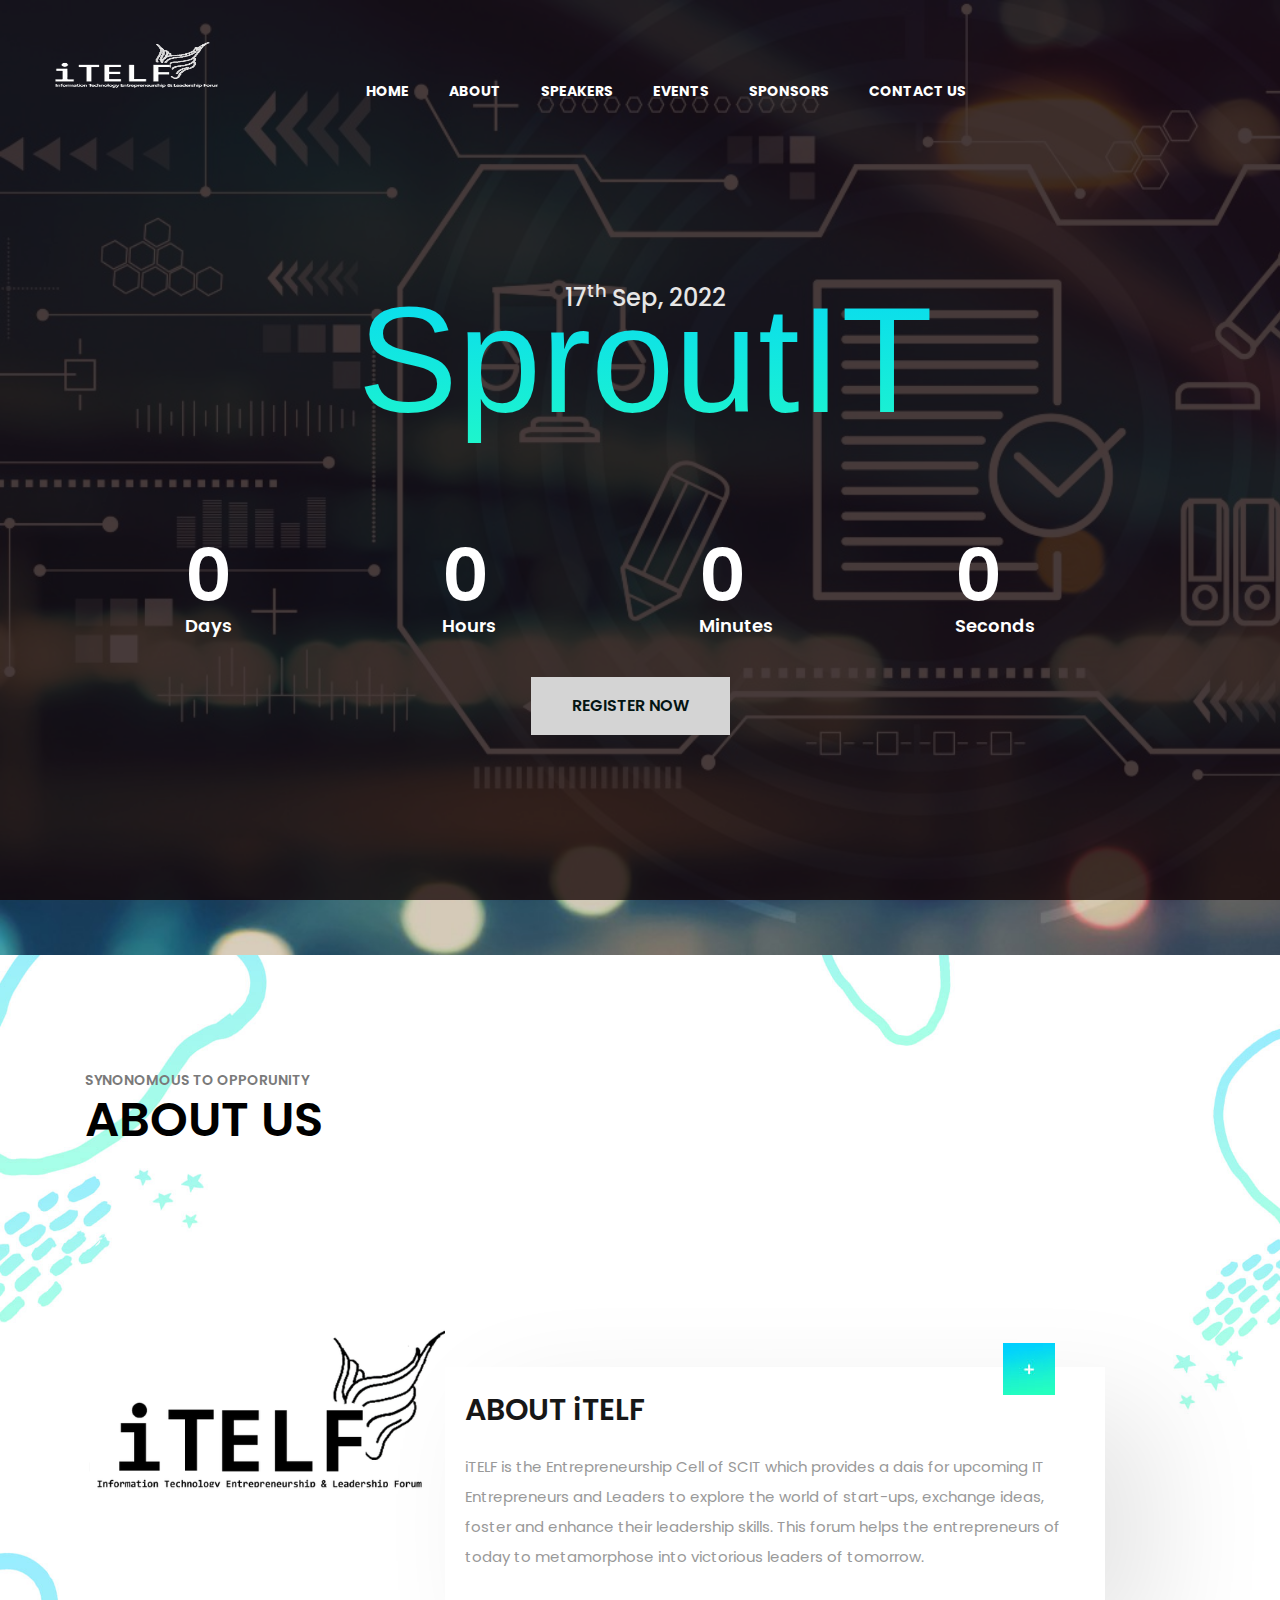
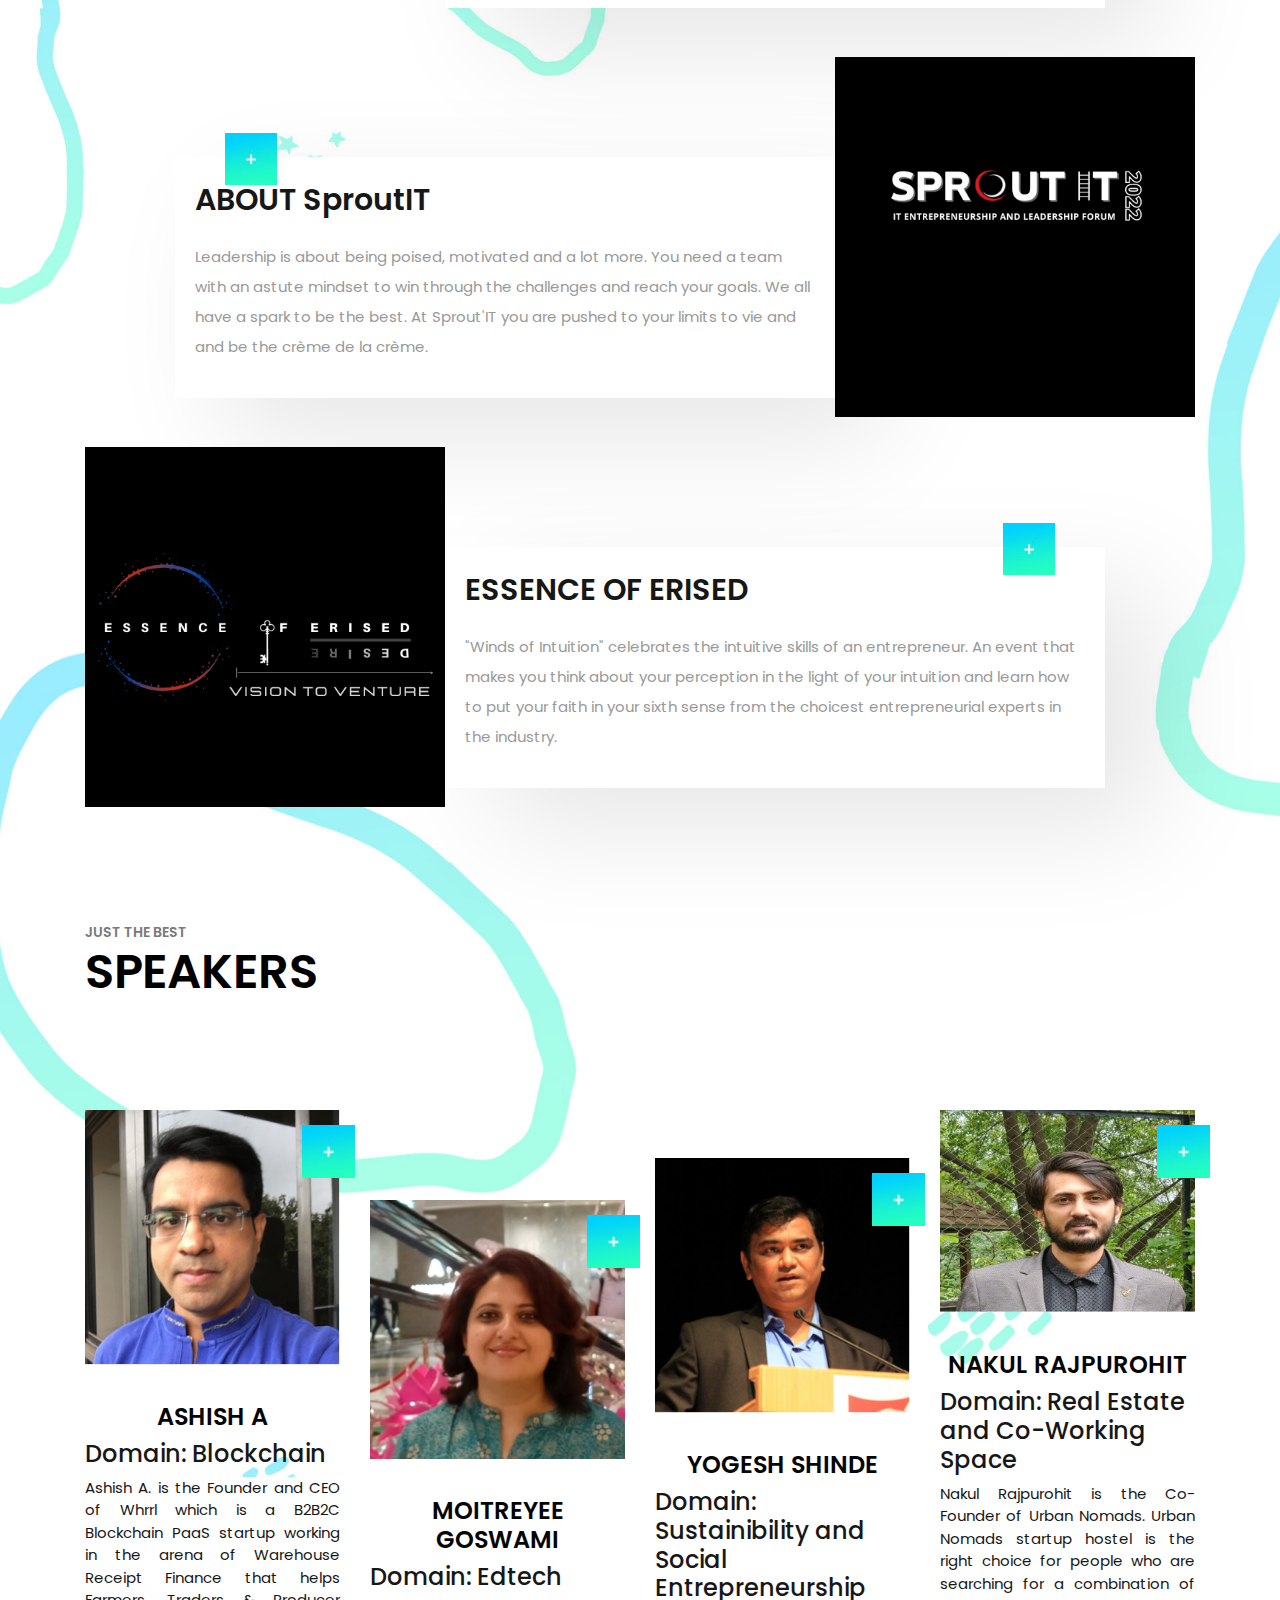
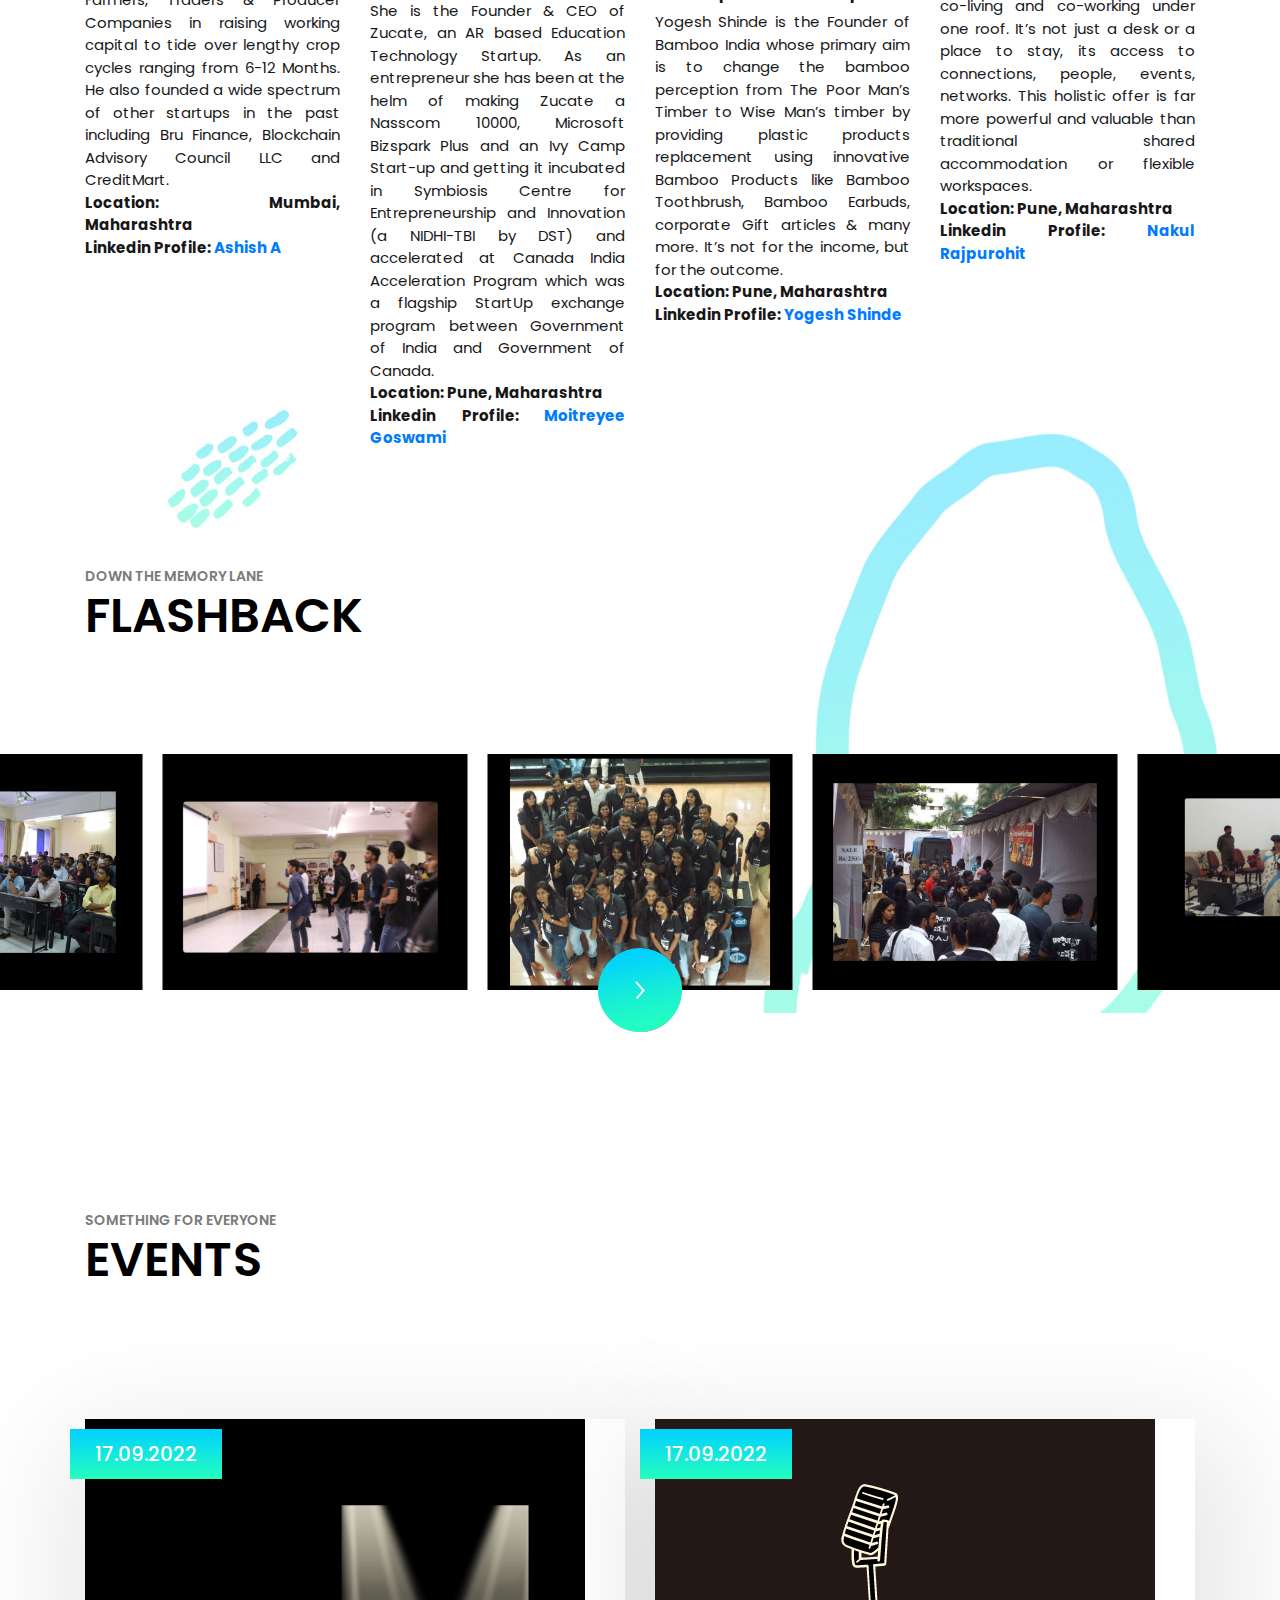
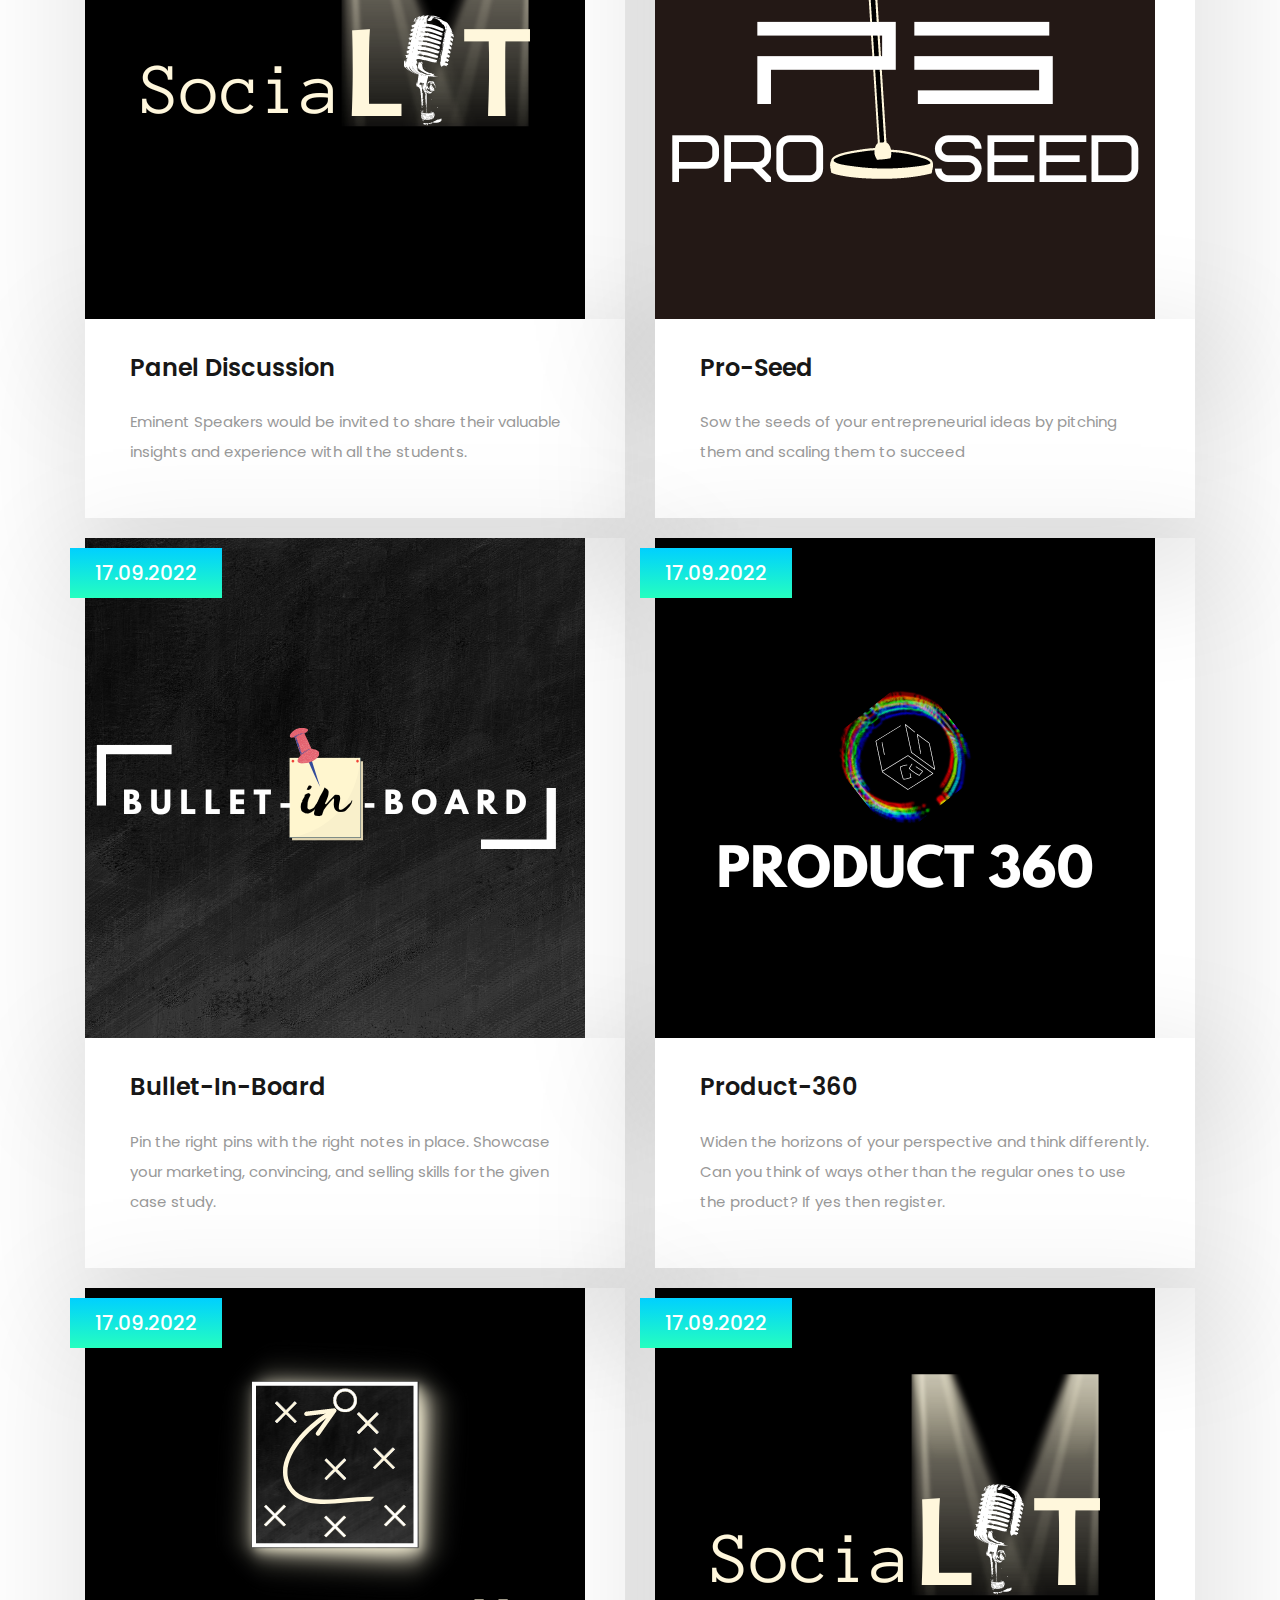
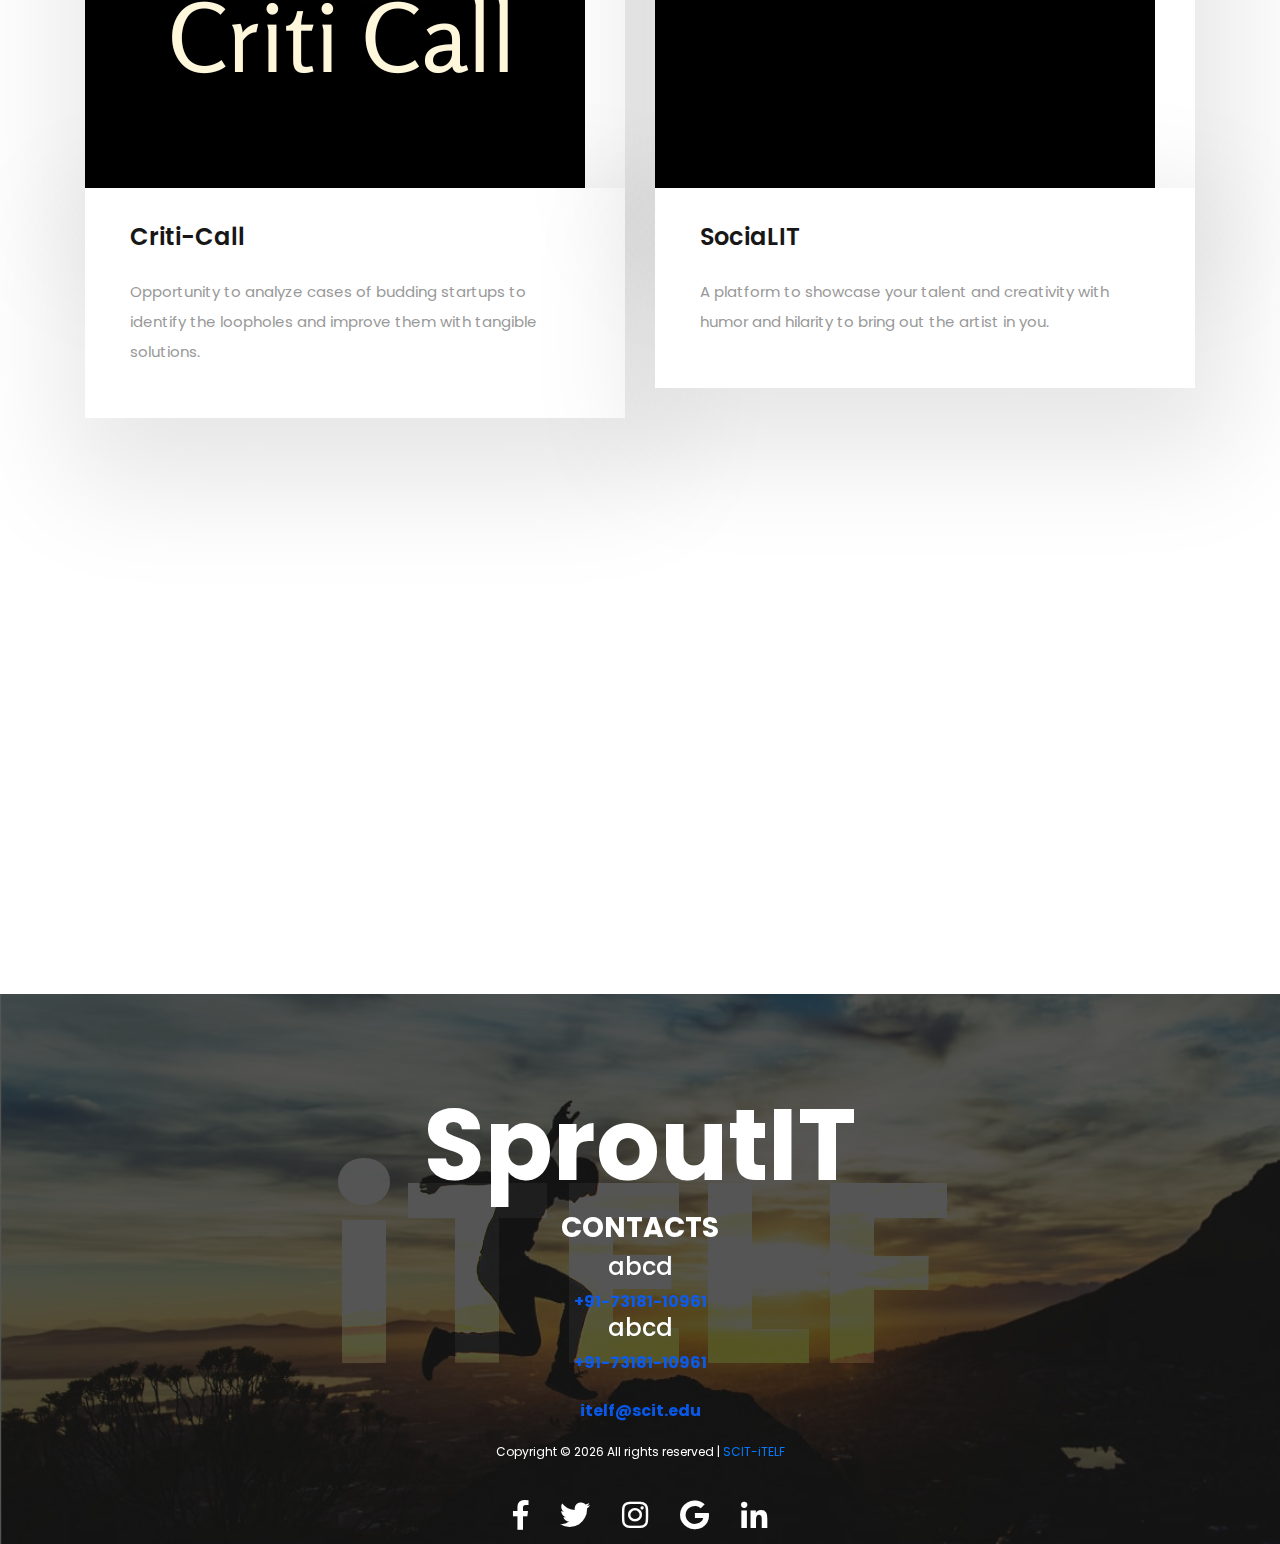
==== index.html @ 82052dc3 "second" ====
<!DOCTYPE html>
<html lang="en" dir="ltr">

<head>
    <!-- Required meta tags -->
    <meta charset="utf-8">
    <meta name="viewport" content="width=device-width, initial-scale=1, shrink-to-fit=no">

    <title>SproutIT</title>
    <link rel="icon" type="image/x-icon" href="image/itelf_logo_white.png">

    <link href="https://fonts.googleapis.com/css?family=Poppins:300,400,500,600,700" rel="stylesheet">
    <!-- Bootstrap CSS -->
    <link rel="stylesheet" href="css/bootstrap.min.css">

    <!-- FontAwesome CSS -->
    <link rel="stylesheet" href="css/fontawesome-all.min.css">

    <!-- Swiper CSS -->
    <link rel="stylesheet" href="css/swiper.min.css">

    <!-- Styles -->
    <link rel="stylesheet" href="style.css">
</head>

<body>
    <header class="site-header">
        <div class="header-bar">
            <div class="container-fluid">
                <div class="row align-items-center">
                    <div class="col-10 col-lg-4">
                        <h1 class="site-branding flex">
                            <a href="#"><img src="image/itelf_logo_white.png" alt="" height="60%" width="60%"></a>
                        </h1>
                    </div>

                    <div class="col-2 col-lg-8">
                        <nav class="site-navigation">
                            <div class="hamburger-menu d-lg-none">
                                <span></span>
                                <span></span>
                                <span></span>
                                <span></span>
                            </div><!-- .hamburger-menu -->

                            <ul>
                                <li><a href="#">HOME</a></li>
                                <li><a href="#about">ABOUT</a></li>
                                <li><a href="#speakers">SPEAKERS</a></li>
                                <li><a href="#Events">EVENTS</a></li>
                                <li><a href="#">SPONSORS</a></li>
                                <li><a href="#CONTACT">CONTACT US</a></li>
                            </ul><!-- flex -->
                            <!-- <div class="col-10 col-lg-4" id="logo_scit">
                                <h1 class="site-branding flex">
                                    <a href=""><img src="image/scit_logo.jpeg" alt="" height="60%" width="20%">
                                </h1>
                            </div> -->
                        </nav><!-- .site-navigation -->
                    </div><!-- .col-12 -->
                </div><!-- .row -->
            </div><!-- container-fluid -->
        </div><!-- header-bar -->
    </header><!-- .site-header -->

    <div class="hero-content overlay">
        <div class="container">
            <div class="row">
                <div class="col-12 offset-lg-2 col-lg-10">
                    <div class="entry-header">
                        <h2>SproutIT</h2>

                        <div class="entry-meta-date">
                            17<sup>th</sup>&nbsp;Sep, 2022
                        </div><!-- .entry-meta-date -->
                    </div><!-- .entry-header -->

                    <div class="countdown flex flex-wrap justify-content-between" data-date="2022/09/17">
                        <div class="countdown-holder">
                            <div class="dday"></div>
                            <label>Days</label>
                        </div><!-- .countdown-holder -->

                        <div class="countdown-holder">
                            <div class="dhour"></div>
                            <label>Hours</label>
                        </div><!-- .countdown-holder -->

                        <div class="countdown-holder">
                            <div class="dmin"></div>
                            <label>Minutes</label>
                        </div><!-- .countdown-holder -->

                        <div class="countdown-holder">
                            <div class="dsec"></div>
                            <label>Seconds</label>
                        </div><!-- .countdown-holder -->
                    </div><!-- .countdown -->
                </div><!-- .col-12 -->
            </div><!-- row -->
            <div class="row">
                <div class="col-12 ">
                    <div class="entry-footer">
                        <a href="https://linktr.ee/sproutit2022?utm_source=qr_code" class="btn" target="_blank">REGISTER
                            NOW</a>
                    </div>
                </div>
            </div>


        </div><!-- .container -->
    </div><!-- .hero-content -->

    <div class="content-section" id="about">
        <div class="container">
            <div class="row">
                <div class="col-12">
                    <div class="lineup-artists-headline">
                        <div class="entry-title">
                            <p>SYNONOMOUS TO OPPORUNITY</p>
                            <h2>ABOUT US</h2>
                        </div><!-- entry-title -->

                        <div class="lineup-artists">
                            <div class="lineup-artists-wrap flex flex-wrap">
                                <figure class="featured-image">
                                    <a href="#"> <img src="image/itelf_photo.png" alt=""> </a>
                                </figure><!-- featured-image -->

                                <div class="lineup-artists-description">
                                    <div class="lineup-artists-description-container">
                                        <div class="entry-title">
                                            ABOUT iTELF
                                        </div><!-- entry-title -->

                                        <div class="entry-content">
                                            <p>iTELF is the Entrepreneurship Cell of SCIT which provides a dais for
                                                upcoming IT Entrepreneurs and Leaders to explore the world of start-ups,
                                                exchange ideas, foster and enhance their leadership skills. This forum
                                                helps the entrepreneurs of today to metamorphose into victorious leaders
                                                of tomorrow. </p>
                                        </div><!-- entry-content -->

                                        <div class="box-link">
                                            <img src="images/box.jpg" alt="">
                                        </div><!-- box-link -->
                                    </div><!-- lineup-artists-description-container -->
                                </div><!-- lineup-artists-description -->
                            </div><!-- lineup-artists-wrap -->

                            <div class="lineup-artists-wrap flex flex-wrap">
                                <div class="lineup-artists-description">
                                    <figure class="featured-image d-md-none">
                                        <a href="#"> <img src="image/Copy of LOGO.png" alt=""> </a>
                                    </figure><!-- featured-image -->


                                    <div class="lineup-artists-description-container">
                                        <div class="entry-title">
                                            ABOUT SproutIT
                                        </div><!-- entry-title -->

                                        <div class="entry-content">
                                            <p>Leadership is about being poised, motivated and a lot more. You need a
                                                team with an astute mindset to win through the challenges and reach your
                                                goals. We all have a spark to be the best. At Sprout'IT you are pushed
                                                to your limits to vie and and be the crème de la crème. </p>
                                        </div><!-- entry-content -->

                                        <div class="box-link">
                                            <img src="images/box.jpg" alt="">
                                        </div><!-- box-link -->
                                    </div><!-- lineup-artists-description-container -->
                                </div><!-- lineup-artists-description -->

                                <figure class="featured-image d-none d-md-block">
                                    <a href="#"> <img src="image/Copy of LOGO.png" alt=""> </a>
                                </figure><!-- featured-image -->
                            </div><!-- lineup-artists-wrap -->

                            <div class="lineup-artists-wrap flex flex-wrap">
                                <figure class="featured-image">
                                    <a href="#"> <img src="image/Copy of LOGO(2) (1).png" alt=""> </a>
                                </figure><!-- featured-image -->

                                <div class="lineup-artists-description">
                                    <div class="lineup-artists-description-container">
                                        <div class="entry-title">
                                            ESSENCE OF ERISED
                                        </div><!-- entry-title -->

                                        <div class="entry-content">
                                            <p>"Winds of Intuition" celebrates the intuitive skills of an entrepreneur.
                                                An event that makes you think about your perception in the light of your
                                                intuition and learn how to put your faith in your sixth sense from the
                                                choicest entrepreneurial experts in the industry. </p>
                                        </div><!-- entry-content -->

                                        <div class="box-link">
                                            <img src="images/box.jpg" alt="">
                                        </div><!-- box-link -->
                                    </div><!-- lineup-artists-description-container -->
                                </div><!-- lineup-artists-description -->
                            </div><!-- lineup-artists-wrap -->


                        </div><!-- lineup-artists -->
                    </div><!-- lineup-artists-headline -->
                </div><!-- col-12 -->
            </div><!-- row -->

            <div class="row" id="speakers">
                <div class="col-12">
                    <div class="the-complete-lineup">
                        <div class="entry-title">
                            <p>JUST THE BEST</p>
                            <h2>SPEAKERS</h2>
                        </div><!-- entry-title -->

                        <div class="row the-complete-lineup-artists">
                            <div class="col-6 col-md-4 col-lg-3 artist-single about">
                                <figure class="featured-image">
                                    <a href="#"> <img src="image/speaker1.png" alt=""> </a>
                                    <a href="#" class="box-link"> <img src="images/box.jpg" alt=""> </a>
                                </figure><!-- featured-image -->

                                <h2>ASHISH A</h2>
                                <h4>Domain: Blockchain</h4>
                                <p>Ashish A. is the Founder and CEO of Whrrl which is a B2B2C Blockchain PaaS startup
                                    working in the arena of Warehouse Receipt Finance that helps Farmers, Traders &
                                    Producer Companies in raising working capital to tide over lengthy crop cycles
                                    ranging from 6-12 Months. He also founded a wide spectrum of other startups in the
                                    past including Bru Finance, Blockchain Advisory Council LLC and CreditMart.
                                    <!-- Linkedin Profile:  (1) Ashish A. | LinkedIn -->
                                    <br> <b> Location: Mumbai, Maharashtra</b>
                                    <br><b>Linkedin Profile: <a href="https://www.linkedin.com/in/ashishanand/"
                                            target="_blank">Ashish A</a></b>
                                </p>
                            </div><!-- artist-single -->

                            <div class="col-6 col-md-4 col-lg-3 artist-single about">
                                <figure class="featured-image">
                                    <a href="#"> <img src="image/speaker2.png" alt=""> </a>
                                    <a href="#" class="box-link"> <img src="images/box.jpg" alt=""> </a>
                                </figure><!-- featured-image -->

                                <h2>MOITREYEE GOSWAMI</h2>
                                <h4>Domain: Edtech</h4>
                                <p>She is the Founder & CEO of Zucate, an AR based Education Technology Startup. As an
                                    entrepreneur she has been at the helm of making Zucate a Nasscom 10000, Microsoft
                                    Bizspark Plus and an Ivy Camp Start-up and getting it incubated in Symbiosis Centre
                                    for Entrepreneurship and Innovation (a NIDHI-TBI by DST) and accelerated at Canada
                                    India Acceleration Program which was a flagship StartUp exchange program between
                                    Government of India and Government of Canada.<br> <b>Location: Pune, Maharashtra</b>
                                    <br><b>Linkedin Profile: <a
                                            href="https://www.linkedin.com/in/moitreyee-goswami-ba367818/?originalSubdomain=in"
                                            target="_blank">Moitreyee Goswami</a></b>
                                </p>
                            </div><!-- artist-single -->

                            <div class="col-6 col-md-4 col-lg-3 artist-single about">
                                <figure class="featured-image">
                                    <a href="#"> <img src="image/speaker4.png" alt=""> </a>
                                    <a href="#" class="box-link"> <img src="images/box.jpg" alt=""> </a>
                                </figure><!-- featured-image -->
                                <h2>YOGESH SHINDE</h2>



                                <h4>Domain: Sustainibility and Social Entrepreneurship</h4>
                                <p>Yogesh Shinde is the Founder of Bamboo India whose primary aim is to change the
                                    bamboo perception from The Poor Man’s Timber to Wise Man’s timber by providing
                                    plastic products replacement using innovative Bamboo Products like Bamboo
                                    Toothbrush, Bamboo Earbuds, corporate Gift articles & many more. It’s not for the
                                    income, but for the outcome. <br> <b>Location: Pune, Maharashtra</b>
                                    <br><b>Linkedin Profile: <a href="https://www.linkedin.com/in/yogeshshinde11/"
                                            target="_blank">Yogesh Shinde</a></b>
                                    <!-- Linkedin Profile:  (1) Ashish A. | LinkedIn -->

                                </p>
                            </div><!-- artist-single -->

                            <div class="col-6 col-md-4 col-lg-3 artist-single about">
                                <figure class="featured-image">
                                    <a href="#"> <img src="image/speaker3.png" alt=""> </a>
                                    <a href="#" class="box-link"> <img src="images/box.jpg" alt=""> </a>
                                </figure><!-- featured-image -->

                                <h2>NAKUL RAJPUROHIT</h2>
                                <h4>Domain: Real Estate and Co-Working Space</h4>
                                <p>Nakul Rajpurohit is the Co-Founder of Urban Nomads. Urban Nomads startup hostel is
                                    the right choice for people who are searching for a combination of co-living and
                                    co-working under one roof. It’s not just a desk or a place to stay, its access to
                                    connections, people, events, networks. This holistic offer is far more powerful and
                                    valuable than traditional shared accommodation or flexible workspaces. <br>
                                    <b>Location: Pune, Maharashtra</b>
                                    <!-- Linkedin Profile:  (1) Ashish A. | LinkedIn -->
                                    <br><b>Linkedin Profile: <a href="https://www.linkedin.com/in/nomadnakul/"
                                            target="_blank">Nakul Rajpurohit</a></b>

                                </p>
                            </div><!-- artist-single -->


                        </div><!-- the-complete-lineup-artists -->


                    </div><!-- the-complete-lineup -->
                </div><!-- col-12 -->
            </div><!-- row -->
        </div><!-- container -->

        <div class="homepage-next-events">
            <div class="container">
                <div class="row">
                    <div class="col-12">
                        <div class="entry-title">
                            <p>DOWN THE MEMORY LANE</p>
                            <h2>FLASHBACK</h2>
                        </div><!-- entry-title -->
                    </div><!-- col-12 -->
                </div><!-- row -->
            </div><!-- container -->

            <div class="next-event-slider-wrap">
                <div class="swiper-container next-event-slider">
                    <div class="swiper-wrapper">
                        <div class="swiper-slide">
                            <div class="next-event-content">
                                <figure class="featured-image">
                                    <img src="image/5.png" alt="">


                                </figure><!-- featured-image -->
                            </div><!-- next-event-content -->
                        </div><!-- swiper-slide" -->

                        <div class="swiper-slide">
                            <div class="next-event-content">
                                <figure class="featured-image">
                                    <img src="image/6.png" alt="">


                                </figure><!-- featured-image -->
                            </div><!-- next-event-content -->
                        </div><!-- swiper-slide" -->

                        <div class="swiper-slide">
                            <div class="next-event-content">
                                <figure class="featured-image">
                                    <img src="image/7.png" alt="">


                                </figure><!-- featured-image -->
                            </div><!-- next-event-content -->
                        </div><!-- swiper-slide" -->

                        <div class="swiper-slide">
                            <div class="next-event-content">
                                <figure class="featured-image">
                                    <img src="image/8.png" alt="">


                                </figure><!-- featured-image -->
                            </div><!-- next-event-content -->
                        </div><!-- swiper-slide" -->

                        <div class="swiper-slide">
                            <div class="next-event-content">
                                <figure class="featured-image">
                                    <img src="image/9.png" alt="">


                                </figure><!-- featured-image -->
                            </div><!-- next-event-content -->
                        </div><!-- swiper-slide" -->


                    </div><!-- .swiper-wrapper -->
                </div><!-- .swiper-container -->

                <div class="swiper-button-next">
                    <img src="images/button.png" alt="">
                </div><!-- .slider-button -->
            </div><!-- .next-event-slider-wrap -->
        </div><!-- homepage-next-events -->

        <div class="home-page-last-news" id="Events">
            <div class="container">
                <div class="header">
                    <div class="entry-title">
                        <p>SOMETHING FOR EVERYONE</p>
                        <h2>EVENTS</h2>
                    </div><!-- entry-title -->
                </div><!-- header -->

                <div class="home-page-last-news-wrap">
                    <div class="row">
                        <div class="col-12 col-md-6 cards">
                            <figure class="featured-image">
                                <a href="#"> <img src="image/SocialIT.png" alt="fesival+celebration"> </a>
                            </figure><!-- featured-image -->

                            <div class="box-link-date">
                                <a href="#">17.09.2022</a>
                            </div>

                            <div class="content-wrapper">
                                <div class="entry-content">
                                    <div class="entry-header">
                                        <h2><a href="#">Panel Discussion</a></h2>
                                    </div><!-- entry-header -->


                                    <div class="entry-description">
                                        <p>Eminent Speakers would be invited to share their valuable insights and
                                            experience with all the students.
                                        </p>
                                    </div><!-- entry-description -->
                                </div><!-- entry-content -->
                            </div><!-- content-wrapper -->
                        </div><!-- .col-6 -->

                        <div class="col-12 col-md-6 cards">
                            <figure class="featured-image">
                                <a
                                    href="https://unstop.com/competition/pro-seed-symbiosis-center-for-information-technology-scit-pune-420926">
                                    <img src="image/ProSeed.png" alt="fesival+celebration"> </a>
                            </figure><!-- featured-image -->

                            <div class="box-link-date">
                                <a href="">17.09.2022</a>
                            </div>

                            <div class="content-wrapper">
                                <div class="entry-content">
                                    <div class="entry-header">
                                        <h2><a
                                                href="https://unstop.com/competition/pro-seed-symbiosis-center-for-information-technology-scit-pune-420926">Pro-Seed</a>
                                        </h2>
                                    </div><!-- entry-header -->



                                    <div class="entry-description">
                                        <p>Sow the seeds of your entrepreneurial ideas by pitching them and scaling them
                                            to succeed</p>
                                    </div><!-- entry-description -->
                                </div><!-- entry-content -->
                            </div><!-- .content-wrapper -->
                        </div><!-- col-6 -->
                        <div class="col-12 col-md-6 cards">
                            <figure class="featured-image">
                                <a href="https://unstop.com/p/bullet-in-board-symbiosis-center-for-information-technology-scit-pune-422053
                                "> <img src="image/Bullet-in-Board.png" alt="fesival+celebration"> </a>
                            </figure><!-- featured-image -->

                            <div class="box-link-date">
                                <a href="#">17.09.2022</a>
                            </div>

                            <div class="content-wrapper">
                                <div class="entry-content">
                                    <div class="entry-header">
                                        <h2><a
                                                href="https://unstop.com/p/bullet-in-board-symbiosis-center-for-information-technology-scit-pune-422053">Bullet-In-Board</a>
                                        </h2>
                                    </div><!-- entry-header -->



                                    <div class="entry-description">
                                        <p>Pin the right pins with the right notes in place. Showcase your marketing,
                                            convincing, and selling skills for the given case study.</p>
                                    </div><!-- entry-description -->
                                </div><!-- entry-content -->
                            </div><!-- content-wrapper -->
                        </div><!-- .col-6 -->
                        <div class="col-12 col-md-6 cards">
                            <figure class="featured-image">
                                <a
                                    href="https://unstop.com/p/product-360-symbiosis-center-for-information-technology-scit-pune-426930">
                                    <img src="image/Product 360.png" alt="fesival+celebration"> </a>
                            </figure><!-- featured-image -->

                            <div class="box-link-date">
                                <a href="">17.09.2022</a>
                            </div>

                            <div class="content-wrapper">
                                <div class="entry-content">
                                    <div class="entry-header">
                                        <h2><a
                                                href="https://unstop.com/p/product-360-symbiosis-center-for-information-technology-scit-pune-426930">Product-360</a>
                                        </h2>
                                    </div><!-- entry-header -->



                                    <div class="entry-description">
                                        <p>Widen the horizons of your perspective and think differently. Can you think
                                            of ways other than the regular ones to use the product? If yes then
                                            register.
                                        </p>
                                    </div><!-- entry-description -->
                                </div><!-- entry-content -->
                            </div><!-- .content-wrapper -->
                        </div><!-- col-6 -->
                        <div class="col-12 col-md-6 cards">
                            <figure class="featured-image">
                                <a
                                    href="https://unstop.com/p/criti-call-symbiosis-center-for-information-technology-scit-pune-422072">
                                    <img src="image/CritiCall.png" alt="fesival+celebration"> </a>
                            </figure><!-- featured-image -->

                            <div class="box-link-date">
                                <a href="#">17.09.2022</a>
                            </div>

                            <div class="content-wrapper">
                                <div class="entry-content">
                                    <div class="entry-header">
                                        <h2><a
                                                href="https://unstop.com/p/criti-call-symbiosis-center-for-information-technology-scit-pune-422072">Criti-Call</a>
                                        </h2>
                                    </div><!-- entry-header -->



                                    <div class="entry-description">
                                        <p>Opportunity to analyze cases of budding startups to identify the loopholes
                                            and improve them with tangible solutions. </p>
                                    </div><!-- entry-description -->
                                </div><!-- entry-content -->
                            </div><!-- content-wrapper -->
                        </div><!-- .col-6 -->
                        <div class="col-12 col-md-6 cards">
                            <figure class="featured-image">
                                <a
                                    href="https://docs.google.com/forms/d/e/1FAIpQLSccNa7cHrJBuAk1dd3glev0cT3KNPH9zOD8phFPKn40g1VDgw/viewform">
                                    <img src="image/SocialIT.png" alt="fesival+celebration"> </a>
                            </figure><!-- featured-image -->

                            <div class="box-link-date">
                                <a href="">17.09.2022</a>
                            </div>

                            <div class="content-wrapper">
                                <div class="entry-content">
                                    <div class="entry-header">
                                        <h2><a
                                                href="https://docs.google.com/forms/d/e/1FAIpQLSccNa7cHrJBuAk1dd3glev0cT3KNPH9zOD8phFPKn40g1VDgw/viewform">SociaLIT</a>
                                        </h2>
                                    </div><!-- entry-header -->


                                    <div class="entry-description">
                                        <p>A platform to showcase your talent and creativity with humor and hilarity to
                                            bring out the artist in you.
                                        </p>
                                    </div><!-- entry-description -->
                                </div><!-- entry-content -->
                            </div><!-- .content-wrapper -->
                        </div><!-- col-6 -->

                    </div><!-- row -->
                </div><!-- home-page-last-news-wrap -->
            </div><!-- container -->
        </div><!-- home-page-last-news -->
    </div>

    <section class="map" id="contsec">
        <!-- Google Map -->
        <iframe
            src="https://www.google.com/maps/embed?pb=!1m14!1m8!1m3!1d15127.205802018469!2d73.736334!3d18.582988!3m2!1i1024!2i768!4f13.1!3m3!1m2!1s0x0%3A0x326d8668fc94b0a3!2sSymbiosis%20Centre%20for%20Information%20Technology!5e0!3m2!1sen!2sin!4v1631516158738!5m2!1sen!2sin"
            width="100%" height="450" allowfullscreen="" style="border:0; "></iframe>
    </section>

    <footer class="site-footer" id="CONTACT">
        <div class="footer-cover-title flex justify-content-center align-items-center">
            <h2>iTELF</h2>
        </div><!-- .site-footer -->

        <div class="footer-content-wrapper">
            <div class="container">
                <div class="row">
                    <div class="col-12">
                        <div class="entry-title">
                            <a href="#">SproutIT</a>
                        </div><!-- entry-title -->

                        <div class="entry-mail contacts">
                            <h3>CONTACTS</h3>
                            <h4>abcd</h4>
                            <a href="tel:+917318110961">+91-73181-10961</a>
                            <h4>abcd</h4>
                            <a href="tel:+917318110961">+91-73181-10961<br><br></a>
                            <a href="mailto:itelf@scit.edu">itelf@scit.edu</a>
                        </div><!-- .entry-mail -->

                        <div class="copyright-info">
                            <!-- Link back to Colorlib can't be removed. Template is licensed under CC BY 3.0. -->
                            Copyright &copy;
                            <script>document.write(new Date().getFullYear());</script> All rights reserved | <a
                                href="https://scit.edu" target="_blank">SCIT-iTELF</a>
                            <!-- Link back to Colorlib can't be removed. Template is licensed under CC BY 3.0. -->
                        </div><!-- copyright-info -->

                        <div class="footer-social">
                            <ul class="flex justify-content-center align-items-center">
                                <li><a href="#"><i class="fab fa-facebook-f"></i></a></li>
                                <li><a href="#"><i class="fab fa-twitter"></i></a></li>
                                <li><a href="#"><i class="fab fa-instagram"></i></a></li>
                                <li><a href="#"><i class="fab fa-google"></i></a></li>
                                <li><a href="#"><i class="fab fa-linkedin-in"></i></a></li>
                            </ul>
                        </div><!-- footer-social -->
                    </div><!-- col -->
                </div><!-- row -->
            </div><!-- container -->
        </div><!-- footer-content-wrapper -->
    </footer><!-- site-footer -->

    <script type='text/javascript' src='js/jquery.js'></script>
    <script type='text/javascript' src='js/masonry.pkgd.min.js'></script>
    <script type='text/javascript' src='js/jquery.collapsible.min.js'></script>
    <script type='text/javascript' src='js/swiper.min.js'></script>
    <script type='text/javascript' src='js/jquery.countdown.min.js'></script>
    <script type='text/javascript' src='js/circle-progress.min.js'></script>
    <script type='text/javascript' src='js/jquery.countTo.min.js'></script>
    <script type='text/javascript' src='js/custom.js'></script>
</body>

</html>
---- style.css ----
/*------------------------------------------------------------
# Global classes
------------------------------------------------------------*/
.flex {
    display: flex;
}

body {
    font-family: 'Poppins', sans-serif;
    font-size: 15px;
    font-weight: normal;
    color: hsl(0, 0%, 90%);
}

@font-face {
    font-family: "mountains";
    src: url(fonts/beyond_the_mountains.ttf);
    src: url(fonts/beyond_the_mountains.otf);
    font-weight: 400;
}
html{scroll-behavior: smooth;}

.d-col-n {
    position: relative;
    width: 100%;
    min-height: 1px;
    padding-right: 15px;
    padding-left: 15px;
    -webkit-box-flex: 0;
    -ms-flex: 0 0 20%;
    flex: 0 0 20%;
    max-width: 20%;
}

/*------------------------------------------------------------
# site-header
------------------------------------------------------------*/
.home-page {
    background: url(images/middle-cover.jpg) no-repeat;
}

.site-header {
    position: relative;
    width: 100%;
}

.site-header figure {
    margin: 0;
    padding: 0;
}

.site-header figure img {
    max-width: 100%;
}
    #logo_scit{  position: relative;
        top:0;
        right: 0;
        
        background:transparent;
        display: inline;
    }


/*------------------------------------------------------------
## header-bar
------------------------------------------------------------*/
.site-header .header-bar {
    position: absolute;
    top: 0;
    left: 0;
    z-index: 99;
    width: 100%;
    padding: 40px 0;
}

.header-bar .site-branding {
    margin-bottom: 0;
    font-size: 30px;
    font-weight: 800;
}

.header-bar .site-branding a {
    color: hsl(0, 0%, 100%);
    text-decoration: none;
}

/*------------------------------------------------------------
### site-navigation
------------------------------------------------------------*/
/*
  Hamburger Menu
----------------------------------------*/
.hamburger-menu {
    position: relative;
    width: 100%;
    max-width: 24px;
    height: 22px;
    margin-left: auto;
    transition: .5s ease-in-out;
    cursor: pointer;
}

.hamburger-menu span {
    display: inline;
    position: absolute;
    height: 2px;
    width: 100%;
    background: #fff;
    border-radius: 10px;
    opacity: 1;
    left: 0;
    transition: .25s ease-in-out;
}

.hamburger-menu span:nth-child(1) {
    top: 2px;
}

.hamburger-menu span:nth-child(2),
.hamburger-menu span:nth-child(3) {
    top: 10px;
}

.hamburger-menu span:nth-child(4) {
    top: 18px;
}

.hamburger-menu.open span:nth-child(1) {
    top: 18px;
    width: 0;
    left: 50%;
}

.hamburger-menu.open span:nth-child(2) {
    transform: rotate(45deg);
}

.hamburger-menu.open span:nth-child(3) {
    transform: rotate(-45deg);
}

.hamburger-menu.open span:nth-child(4) {
    top: 18px;
    width: 0;
    left: 50%;
}

.site-navigation {
    position: absolute;
    top: -11px;
    right: 15px;
    z-index: 9999;
    width: 100%;
    height: 22px;
    overflow: hidden;
    list-style: none;
    transition: all .35s;
    color: hsl(0, 0%, 100%);
}

.site-navigation.show {
    height: auto;
}

.site-navigation ul {
    position: fixed;
    top: 0;
    left: -320px;
    z-index: 9999;
    width: 320px;
    height: 100vh;
    overflow-x: scroll;
    padding: 30px;
    margin: 0;
    background: #050505;
    transition: all 0.35s;
}

.site-navigation.show ul {
    left: 0;
}

.site-navigation ul li {
    display: block;
    padding: 15px 0;
}

.site-navigation ul li a {
    display: block;
    color: #fff;
    transition: all 0.35s;
    text-decoration: none;
    font-size: 14px;
    padding-left: 40px;
}

@media screen and (min-width: 992px) {
    .header-bar .site-branding {
        margin-left: 35px;
    }

    .site-navigation {
        position: relative;
        top: auto;
        right:24%;
        height: auto;
        padding-right: 20px;
        background: transparent;
    }

    .site-navigation ul {
        display:flex;
        flex-wrap: wrap;
        justify-content:center;
        align-items: center;
        position:relative;
        top: auto;
        left: auto;
        width: 100%;
        height: auto;
        padding: 0;
        overflow: auto;
        background: transparent;
    }

    .site-navigation ul li {
        padding: 0;
    }

    .site-navigation ul li:nth-last-of-type(1) {
        padding-left: 0;
    }
    .site-navigation ul li a {
        font-weight: bold;
        color: #fff;
    }
}

/*------------------------------------------------------------
# hero
-----------------------------------------------------------*/
.hero-content {
    padding: 220px 0;
    background: url("image/bgi1.jpeg") no-repeat;
    background-size: cover;
    
    
}
.overlay:before {
    content: '';
    background-color: rgba(19, 2, 2, 0.781);
    background-size: cover;
    height: 100%;
    width: 100%;
    position: absolute;
    top: 0;
    left: 0;
    z-index: 0;
  }

.hero-content .entry-header {
    position: relative;
    text-align: center;
    align-content: center;
}

.hero-content .entry-header h2 {
    padding: 50px;
    margin:0;
    font-family: -apple-system, BlinkMacSystemFont, 'Segoe UI', Roboto, Oxygen, Ubuntu, Cantarell, 'Open Sans', 'Helvetica Neue', sans-serif;
    font-size:100px;
    background: -webkit-linear-gradient(#00d0ff, #25ffbf);
    -webkit-background-clip: text;
    -webkit-text-fill-color: transparent;
}

.hero-content .entry-header .entry-meta-date {
    position: absolute;
    width: 100%;
    top: 20px;
    font-family: 'Poppins', sans-serif;
    font-size: 24px;
    font-weight: 500;
    color: hsl(0, 0%, 90%);
    text-align: center;
}

@media screen and (min-width: 992px) {
    .hero-content .entry-header {
        position: relative;
        text-align: center;
        align-content: center;
    }
    
    .hero-content .entry-header h2 {
        font-size: 150px;
        
    }

    .hero-content .entry-header .entry-meta-date {
        top: 60px;
    }
}

/*------------------------------------------------------------
## countdown
------------------------------------------------------------*/
.countdown {
    margin-top: 40px;
}

.countdown-holder {
    min-width: 150px;
    margin-bottom: 30px;
}

.countdown-holder .dday,
.countdown-holder .dhour,
.countdown-holder .dmin,
.countdown-holder .dsec {
    display: block;
    font-size: 72px;
    font-weight: 600;
    line-height: 1;
    color: hsl(0, 0%, 100%);
}

.countdown-holder label {
    display: block;
    font-size: 18px;
    font-weight: 600;
    color: hsl(0, 0%, 100%);
}

/*------------------------------------------------------------
## hero-content entry-footer
------------------------------------------------------------*/
.hero-content .entry-footer {
    margin-top: 0px;
    text-align: center;
}

.hero-content .entry-footer .btn {
    background: hsl(0, 0%, 83%);
    padding: 16px 40px;
    border-radius: 0;
    margin-right: 20px;
    color: hsl(173, 67%, 5%);
    font-weight: 600;
}

.hero-content .entry-footer a:hover, .hero-content .entry-footer .current {
    background: -webkit-linear-gradient(#00d0ff, #25ffbf);
    color: hsl(0, 0%, 0%);
}

/*------------------------------------------------------------
# The Lineup Artists - Headliners
------------------------------------------------------------*/
.content-section {
    min-height: 4640px;
    width: 100%;
    padding-bottom: 120px;
    background: url("images/middle-cover.jpg") no-repeat;
    background-size: 100% auto;
}

.content-section .middle-cover {
    margin: 0;
    padding: 0;
    position: relative;
}

.content-section .middle-cover img {
    max-width: 100%;
}

/*------------------------------------------------------------
## lineup-artists-headline
------------------------------------------------------------*/
.lineup-artists-headline {
    margin-top: 115px;
}

.lineup-artists-headline .entry-title p {
    margin: 0;
    padding: 0;
    font-size: 14px;
    font-weight: 600;
    color: hsl(0, 0%, 48%);
}

.lineup-artists-headline .entry-title h2 {
    width: 100%;
    font-size: 48px;
    font-weight: 600;
    color: hsl(0, 0%, 0%);
}

/*------------------------------------------------------------
## lineup-artists
------------------------------------------------------------*/
.lineup-artists {
    padding-top: 80px;
}

.lineup-artists .featured-image {
    margin: 0;
    padding: 0;
}

.lineup-artists .featured-image {
    width: 100%;
}

.lineup-artists .featured-image img {
    width: 100%;
    max-width: 100%;
}

/*------------------------------------------------------------
### lineup-artists-wrap
------------------------------------------------------------*/
.lineup-artists .lineup-artists-wrap {
    margin-top: 80px;
}

.lineup-artists .lineup-artists-wrap .lineup-artists-description {
    position: relative;
    width: 100%;
}

.lineup-artists .lineup-artists-wrap .lineup-artists-description-container {
    position: relative;
    padding: 30px;
    background: hsl(0, 0%, 100%);
    box-shadow: 50px 40px 115px rgba(0, 0, 0, 0.1);
}

.lineup-artists-description .entry-title {
    font-size: 30px;
    font-weight: 600;
    color: hsl(0, 0%, 9%);
}

.lineup-artists-description .entry-content {
    margin-top: 20px;
    font-size: 15px;
    color: hsl(0, 0%, 60%);
    line-height: 2;
}

.lineup-artists-wrap .box-link {
    position: absolute;
    margin: 0;
    padding: 0;
    top: -24px;
    right: 50px;
    z-index: 999;
}

@media screen and (min-width: 768px) {
    .lineup-artists .lineup-artists-wrap {
        margin-top: 30px;
    }

    .lineup-artists .featured-image {
        max-width: 360px;
      
    }

    .lineup-artists .lineup-artists-wrap .lineup-artists-description {
        width: calc(100% - 360px);
    }

    .lineup-artists .lineup-artists-wrap .lineup-artists-description-container {
        position: absolute;
        z-index: 99;
        top: 100px;
        left: auto;
        width: calc(100% + 75px);
    }

    .lineup-artists .lineup-artists-wrap:nth-of-type(even) .lineup-artists-description-container {
        left: auto;
        right:-0px;
    }

    .lineup-artists .lineup-artists-wrap:nth-of-type(even) .box-link {
        right: auto;
        left: 50px;
    }
}

@media screen and (min-width: 992px) {
    .lineup-artists .lineup-artists-wrap .lineup-artists-description-container {
        padding: 20px;
    }
}


@media screen and (min-width: 1200px) {
    .lineup-artists .lineup-artists-wrap .lineup-artists-description-container {
        max-width: 660px;
    }

    .lineup-artists .lineup-artists-wrap:nth-last-of-type(1) {
        margin-left: 0;
    }
}

/*------------------------------------------------------------
# the-complete-lineup
------------------------------------------------------------*/
.the-complete-lineup {
    margin-top: 115px;
}

.the-complete-lineup .entry-title p {
    margin: 0;
    padding: 0;
    font-size: 14px;
    font-weight: 600;
    color: hsl(0, 0%, 48%);
}

.the-complete-lineup .entry-title h2 {
    width: 100%;
    margin: 0;
    font-size: 48px;
    font-weight: 600;
    color: hsl(0, 0%, 0%);
}
.about{font-size: 15px;
    
    color: hsl(0, 0%, 9%);
}
.about p{text-align: justify;
background: white;}

/*------------------------------------------------------------
## the-complete-lineup-artists
------------------------------------------------------------*/
.the-complete-lineup-artists {
    position: relative;
    margin-top: 110px;
    height: auto;
}

.the-complete-lineup-artists .artist-single {
    margin-bottom: 0px;
}

.the-complete-lineup-artists .artist-single:nth-of-type(even) {
    margin-top: 120px;
}

.the-complete-lineup-artists .artist-single figure {
    margin: 0;
    padding: 0;
    width: 100%;
}

.the-complete-lineup-artists .artist-single .box-link {
    position: absolute;
    top: 15px;
    left: 232px;
    cursor: pointer;
}

.the-complete-lineup-artists .artist-single .featured-image img {
    max-width: 100%;
    height: auto;
    width: 255px;
}

.the-complete-lineup-artists .artist-single .featured-image a {
    display: block;
}

.the-complete-lineup-artists .artist-single h2 {
    margin-top: 38px;
    font-size: 24px;
    font-weight: 600;
    color: hsl(0, 0%, 2%);
    text-align: center;
}

@media screen and (min-width: 768px) {
    .the-complete-lineup-artists .artist-single:nth-child(6) {
        margin-top: 0;
    }
}


@media screen and (min-width: 1200px) {
    .the-complete-lineup-artists .artist-single:nth-child(1) {
        margin-top: 0px;
    }

    .the-complete-lineup-artists .artist-single:nth-child(2) {
        margin-top: 90px;
    }

    .the-complete-lineup-artists .artist-single:nth-child(3) {
        margin-top: 48px;
    }

    .the-complete-lineup-artists .artist-single:nth-child(4) {
        margin-top: 0;
    }

    .the-complete-lineup-artists .artist-single:nth-child(5) {
        margin-top: 0px;
    }

    .the-complete-lineup-artists .artist-single:nth-child(6) {
        margin-top: 90px;
    }

    .the-complete-lineup-artists .artist-single:nth-child(7) {
        margin-top: 48px;
    }

    .the-complete-lineup-artists .artist-single:nth-child(8) {
        margin-top: 0px;
    }
}

/*------------------------------------------------------------
# see the-complete-lineup button
------------------------------------------------------------*/
.see-complete-lineup {
    margin-top: 105px
}

.see-complete-lineup .entry-footer .btn {
    padding: 15px 35px;
    border-radius: 0;
    margin-right: 20px;
    background: -webkit-linear-gradient(#00d0ff, #25ffbf);
    font-weight: 500;
}

.see-complete-lineup .entry-footer a {
    font-size: 14px;
    font-weight: 600;
    color: hsl(0, 0%, 100%);
}

/*------------------------------------------------------------
# homepage-next-events
------------------------------------------------------------*/
.homepage-next-events {
    margin-top: 100px;
}

.homepage-next-events .entry-title p {
    margin: 0;
    padding: 0;
    font-size: 14px;
    font-weight: 600;
    color: hsl(0, 0%, 48%);
}

.homepage-next-events .entry-title h2 {
    width: 100%;
    margin: 0;
    font-size: 48px;
    font-weight: 600;
    color: hsl(0, 0%, 0%);
}

/*------------------------------------------------------------
## .next-event-slider
------------------------------------------------------------*/
.next-event-slider-wrap {
    position: relative;
}

.next-event-slider {
    margin-top: 110px;
}

.next-event-slider .featured-image {
    display: block;
    margin: 0;
    position: relative;
}

.next-event-slider .featured-image img {
    display: block;
    width: 100%;
}

.next-event-slider .entry-content {
    position: absolute;
    top: 0;
    left: 0;
    z-index: 99;
    width: 100%;
    height: 100%;
    padding: 30px;
    text-align: center;
    background: rgba(0,0,0,.75);
    text-decoration: none;
    transition: all .5s;
    opacity: 0;
    visibility: hidden;
}

.next-event-slider .featured-image:hover .entry-content {
    opacity: 1;
    visibility: visible;
}

.next-event-slider .entry-content h3 {
    font-size: 24px;
    font-weight: 600;
    color: hsl(0, 0%, 100%);
}

.next-event-slider .entry-content p {
    font-size: 14px;
    color: hsl(0, 0%, 100%);
}

.next-event-slider-wrap .swiper-button-next {
    top: auto;
    bottom: -21px;
    right: auto;
    left: 50%;
    width: 42px;
    height: 42px;
    margin-left: -21px;
    background: transparent;
}

.next-event-slider-wrap .swiper-button-next img {
    width: 100%;
}

@media screen and (min-width: 768px){
    .next-event-slider-wrap .swiper-button-next {
        bottom: -42px;
        width: 84px;
        height: 84px;
        margin-left: -42px;
    }
}

/*------------------------------------------------------------
# home-page-last-news
------------------------------------------------------------*/
.home-page-last-news {
    margin-top: 220px;
}

.home-page-last-news .entry-title p {
    margin: 0;
    padding: 0;
    font-size: 14px;
    font-weight: 600;
    color: hsl(0, 0%, 48%);
}

.home-page-last-news .entry-title h2 {
    width: 100%;
    margin: 0;
    font-size: 48px;
    font-weight: 600;
    color: hsl(0, 0%, 0%);
}
.cards{padding-top: 20px;}

/*------------------------------------------------------------
## home-page-last-news-wrap
------------------------------------------------------------*/
.home-page-last-news-wrap {
    margin-top: 110px;
}

.home-page-last-news-wrap .box-link-date {
    position: absolute;
    top: 30px;
    left: 0;
    padding: 10px 25px;
    background: -webkit-linear-gradient(#00d0ff, #25ffbf);
    font-size: 20px;
    font-weight: 500;
}

.home-page-last-news-wrap .box-link-date a {
    color: hsl(0, 0%, 100%);
    text-decoration: none;
}

.home-page-last-news-wrap .content-wrapper {
    background: hsl(0, 0%, 100%);
    box-shadow: 10px 40px 115px 27px rgba(0, 0, 0, 0.1);
    align-content: center;
}

.home-page-last-news-wrap .featured-image {
    margin: 0;
    padding:0;
    box-shadow: 10px 40px 115px 27px rgba(0, 0, 0, 0.1);
    
}

.home-page-last-news-wrap .featured-image img {
    max-width:100%;
}

.home-page-last-news-wrap .entry-content {
    padding: 35px 45px;
}

.home-page-last-news-wrap .entry-content .entry-header h2 {
    font-size: 24px;
    font-weight: 600;
    color: hsl(0, 0%, 9%);
}

.home-page-last-news-wrap .entry-content .entry-header h2 a {
    color: hsl(0, 0%, 9%);
}

.home-page-last-news-wrap .entry-content .entry-meta {
    margin-top: 6px;
    font-size: 12px;
    color: hsl(0, 0%, 9%);
    font-weight: 500;
}

.home-page-last-news-wrap .entry-content .entry-meta a {
    color: hsl(0, 0%, 10%);
}

.home-page-last-news-wrap .entry-content .entry-description {
    margin-top: 25px;
    font-size: 15px;
    color: hsl(0, 0%, 60%);
    line-height: 2;
}

.home-page-last-news-wrap .entry-content .entry-meta span {
    margin-right: 10px;
}

/*------------------------------------------------------------
# site-footer
------------------------------------------------------------*/
.site-footer {
    position: relative;
    padding: 40px 0 30px;
    background: url(image/FOOTER.jpeg) no-repeat;
    background-size: cover;
}

.site-footer::before {
    position: absolute;
    content: " ";
    height: 100%;
    width: 100%;
    z-index: 3;
    background: hsla(0, 0%, 5%, 0.7);
    top: 0;
    left: 0;
}

.site-footer .footer-cover-title {
    min-height: 480px;
    width: 100%;
}

.site-footer .footer-cover-title h2 {
    font-size: 20vw;
    font-weight: 700;
    line-height: 1;
    margin-bottom: 0;
    text-align: center;
    color: hsl(0, 0%, 100%);
    mix-blend-mode: overlay;
    z-index: 2;
}

/*------------------------------------------------------------
## .site-footer footer-content-wrapper
------------------------------------------------------------*/
.footer-content-wrapper {
    position: absolute;
    width: 100%;
    height: auto;
    z-index: 4;
    top: 70px;
    left: 0;
    padding: 6px 0;
    text-align: center;
}
.contacts h3{ font-weight: bold;

}
.contacts a{color: rgba(9, 93, 248, 0.932) !important;
}
.footer-content-wrapper .flex {
    flex-direction: column;
}

.footer-content-wrapper .entry-title {
    text-align: center;
    margin-top: 25px;
}

.footer-content-wrapper .entry-title a {
    font-size: 52px;
    font-weight: 700;
    color: hsl(0, 0%, 100%);
    line-height: 1;
    text-decoration: none;
}

@media screen and (min-width: 576px) {
    .footer-content-wrapper .entry-title a {
        font-size: 100px;
    }
}

.footer-content-wrapper .entry-mail {
    margin-top: 16px;
    font-size: 16px;
    font-weight: 700;
    color: hsl(0, 0%, 100%);
}

.footer-content-wrapper .entry-mail a {
    text-decoration: none;
    color: hsl(0, 0%, 100%);
}

.footer-content-wrapper .copyright-info {
    margin-top: 20px;
    font-size: 12px;
    color: hsl(0, 0%, 100%);
}

.footer-content-wrapper .footer-social {
    margin-top: 32px;
}

.footer-content-wrapper .footer-social .flex {
    flex-direction: row !important;
}

.footer-content-wrapper .footer-social ul {
    margin: 0;
    padding: 0;
    list-style: none;
}

.footer-content-wrapper .footer-social ul a {
    padding: 5px 16px;
    font-size: 30px;
    color: hsl(0, 0%, 100%);
}

/*------------------------------------------------------------
# about-us
------------------------------------------------------------*/
.about-us {
    background: url("images/about-us-background.jpg") no-repeat;
    width: 100%;
    height: 100%;
}

/*------------------------------------------------------------
# site-header
------------------------------------------------------------*/
.about-us .site-header {
}

.about-us .site-header figure {
    margin: 0;
    padding: 0;
}

.about-us .site-header figure img {
    max-width: 100%;
}

/*------------------------------------------------------------
## Page Header
------------------------------------------------------------*/
.page-header {
    min-height: 520px;
    padding-top: 280px;
    background-size: cover;
}

.about-us .page-header {
    background: url("images/about-us-header-background.jpg") no-repeat;
    background-size: cover;
}

.page-header .entry-title {
    font-size: 72px;
    color: white;
    margin: 0;
    padding: 0;
}

.page-header .breadcrumbs {
    padding: 0;
    margin: 0;
    font-size: 14px;
    font-weight: 300;
    color: #fff;
    list-style: none;
}

.page-header .breadcrumbs li {
    position: relative;
    padding-right: 14px;
}

.page-header .breadcrumbs li::after {
    content: '/';
    position: absolute;
    top: 3px;
    right: 0;
    height: 20px;
    width: 14px;
    font-size: 12px;
    text-align: center;
}

.page-header .breadcrumbs li:nth-last-of-type(1)::after {
    display: none;
}

.page-header .breadcrumbs li a {
    text-decoration: none;
    color: #fff;
}

.main-content {
    margin: 120px 0;
}

.main-content .entry-header .entry-title p {
    margin: 0;
    padding: 0;
    font-size: 14px;
    font-weight: 500;
    color: #7a7a7a;
}

.main-content .entry-header .entry-title h2 {
    margin: 0;
    padding: 0;
    font-size: 48px;
    font-weight: 600;
    color: #040608;
}

.about-us .main-content .entry-content {
    margin-top: 100px;
}

.about-us .main-content .entry-content .entry-header h3 {
    margin: 0;
    padding: 0;
    font-size: 24px;
    font-weight: 600;
    color: #040608;
}

.about-us .main-content .entry-content .entry-description p {
    margin: 0 !important;
    padding: 0;
    margin-top: 25px !important;
    font-size: 15px;
    font-weight: 300;
    color: #989898;
    line-height: 2;
    word-break: break-all;
    hyphens: auto;
}

.about-us .main-content .featured-image {
    margin-top: 110px;
}

.about-us .main-content .featured-image img {
    max-width: 100%;
}

.about-us .hero-slider-images {
    margin-top: 110px;
}

.about-us .hero-slider-images .featured-images {
    position: relative;
    margin: 0;
    padding: 0;
}

.about-us .hero-slider-images .featured-images a {
    display: block;
}

.about-us .hero-slider-images .featured-images img {
    max-width: 100%;
}

.about-us .hero-slider-images .featured-images .button {
    position: absolute;
    top: 43%;
    left: 47.4%;
}

.milestones {
    padding-bottom: 120px;
}

.milestones .d-col-n {
    min-width: 150px;
}

/*------------------------------------------------------------
# Testimonials
------------------------------------------------------------*/
.testimonial-wrap {
    position: relative;
    background-image: linear-gradient(to bottom, #0196bf, #00a0bc, #00a9b3, #00b1a4, #1bb791);
}

.testimonials-container,
.testimonial-featured-image {
    position: relative;
    width: 100%;
    overflow: hidden;
}

.testimonials-container {
    padding-bottom: 60px;
}

.testimonial-content-wrap {
    padding: 120px 80px 110px 40px;
}

.testimonial-content-wrap .user-avatar {
    width: 52px;
    height: 52px;
    margin-right: 40px;
    border-radius: 50%;
    overflow: hidden;
}

.testimonial-content {
    width: calc(100% - 92px);
}

.testimonial-content-wrap .entry-title {
    font-size: 36px;
    font-weight: 600;
    color: #fff;
}

.testimonial-content-wrap .entry-content {
    margin-top: 48px;
    font-size: 15px;
    font-weight: 300;
    font-style: italic;
    color: #fff;
}

.testimonial-content-wrap .entry-footer {
    margin-top: 40px;
    font-size: 14px;
    font-weight: 600;
    color: #fff;
}

.testimonial-content-wrap .entry-footer a {
    color: #fff;
    text-decoration: none;
}

.testimonials-container .swiper-button-next {
    top: 50%;
    right: 15px;
    width: 42px;
    height: 42px;
    margin-top: -21px;
    background: transparent;
}

.testimonials-container .swiper-button-next img {
    width: 100%;
}

.testimonials-container .swiper-pagination-bullets {
    padding-left: 292px;
    text-align: left;
}

.testimonials-container .swiper-pagination-bullet {
    width: 10px;
    height: 10px;
    margin: 0 6px !important;
    background: transparent;
    border: 2px solid #fff;
    opacity: 1;
}

.testimonials-container .swiper-pagination-bullet-active {
    background: #fff;
}

.testimonial-featured-image img {
    min-width: 100%;
    width: auto;
    height: 100%;
}

@media screen and (min-width: 992px){
    .testimonials-container,
    .testimonial-featured-image {
        width: 50%;
    }

    .testimonials-container .swiper-button-next {
        right: -42px;
        width: 84px;
        height: 84px;
        margin-top: -42px;
    }
}


@media screen and (min-width: 1200px){
    .testimonials-container,
    .testimonial-featured-image {
        width: 50%;
    }

    .testimonial-content-wrap {
        padding: 120px 80px 110px 100px;
    }
}


@media screen and (min-width: 1500px){
    .testimonials-container,
    .testimonial-featured-image {
        width: 50%;
    }

    .testimonial-content-wrap {
        padding: 120px 180px 110px 200px;
    }
}

/*------------------------------------------------------------
# tickets-page
------------------------------------------------------------*/
.tickets-page {
    background: url("images/elements-total-background.jpg") no-repeat;
    width: 100%;
    height: 100%;
}

/*------------------------------------------------------------
# Page Header
------------------------------------------------------------*/
.tickets-page .page-header {
    background: url("images/tickets-page-header-background.jpg") no-repeat;
}

.tickets-page .tabs {
    margin-top: 80px;
}

.tickets-page .tabs ul {
    margin: 0;
    padding: 0;
    list-style: none;
}

.tickets-page .tabs .active {
    background: -webkit-linear-gradient(#00d0ff, #25ffbf) !important;
}

.tabs .tab-nav {
    padding: 10px 10px;
    margin-right: 0;
    font-size: 13px;
    line-height: 1;
    font-weight: 500;
    color: #040608;
    cursor: pointer;
}

.tabs .tab-nav:hover {
    background: -webkit-linear-gradient(#00d0ff, #25ffbf) !important;
}

.tickets-page .tabs .tabs-container {
    margin-top: 5px;
    box-shadow: 13px 26px 139px rgba(0, 0, 0, 0.1);
    background: #fff;
}

.tickets-page .tabs .tab-content {
    padding: 48px 15px;
    color: #989898;
    font-size: 15px;
    line-height: 1.8;
}

@media screen and (min-width: 576px){
    .tabs .tab-nav {
        padding: 20px;
    }
}

@media screen and (min-width: 992px){
    .tabs .tab-content {
        padding: 48px;
    }

    .tabs .tab-nav {
        padding: 20px 60px;
        margin-right: 10px;
        font-size: 15px;
    }
}

.tickets-page .single-event-details-row {
    margin-bottom: 30px;
}

.tickets-page .single-event-details-row:nth-last-of-type(1) {
    margin-bottom: 0;
}

.single-event-details,
.single-event-details a,
.single-event-details label {
    font-size: 18px;
    font-weight: 500;
    color: #040608;
}

.single-event-details label {
    display: block;
    margin-bottom: 0;
    color: #232127;
}

.single-event-details p,
.single-event-details a {
    color: #989898;
}

.single-event-details-row p.sold-out {
    color: #040608;
}

.single-event-details-row p.sold-out span{
    color: #ff0000;
}

.single-event-map {
    width: 100%;
    margin-top: 30px;
}

.single-event-map iframe {
    width: 100%;
    height: 460px;
}

@media screen and (min-width: 768px) {
    .tickets-page .single-event-heading {
        width: auto;
    }

    .single-event-details {
        width: 220px;
    }

    .single-event-map {
        width: calc(100% - 220px);
        margin: 0;
    }

    .event-tickets {
        padding: 40px;
    }
}

@media screen and (min-width: 992px) {
    .single-event-details {
        width: 340px;
    }

    .single-event-map {
        width: calc(100% - 340px);
        margin: 0;
    }

    .event-tickets .ticket-row {
        margin-bottom: 15px;
    }

    .ticket-type {
        width: calc(100% - 400px);
        margin-bottom: 0;
    }

    .event-tickets .number-of-ticket {
        margin-bottom: 0;
    }
}

.tickets-page .event-tickets {
    padding: 72px 48px;
    background: #fff;
    box-shadow: 13px 26px 139px rgba(0, 0, 0, 0.1);
}

.tickets-page .event-tickets .ticket-row {
    background: #f4f6f7;
    margin-bottom: 15px;
}

.tickets-page .event-tickets .ticket-row .ticket-type {
    padding: 15px 24px;
    margin-right: 15px;
}

.tickets-page .event-tickets .ticket-row .entry-title {
    font-size: 18px;
    font-weight: 500;
    color: #03070c;
    width: 235px;
    margin: 0;
    padding: 0;
}

.tickets-page .main-content .event-tickets .ticket-type span {
    font-size: 16px;
    font-weight: 500;
    color: #989898;
    margin: 0;
    padding: 0;
    width: 300px;
}

.tickets-page .main-content .event-tickets .ticket-price {
    font-size: 18px;
    font-weight: 500;
    color: #03070c;
    width: 50px;
}

.tickets-page .event-tickets .number-of-tickets {
    width: 120px;
    padding: 15px 24px;
    margin-right: 25px;
}

.tickets-page .number-of-tickets .increase-ticket,
.tickets-page .number-of-tickets .decrease-ticket {
    font-size: 18px;
    font-weight: 500;
    color: #03070c;
    cursor: pointer;
}

.tickets-page .number-of-tickets .ticket-count {
    font-size: 18px;
    font-weight: 400;
    color: #03070c;
    width: 32px;
    border: 0;
    text-align: center;
    background: #f3f8f9;
}

.tickets-page .clear-ticket-count {
    font-size: 16px;
    font-weight: 500;
    color: #989898;
    margin-right: 60px;
    cursor: pointer;
}

.tickets-page .ticket-row .btn {
    background: #f3f8f9;
    width: 100px;
    font-size: 16px;
    font-weight: 500;
    color: #ff2630;
}

/*------------------------------------------------------------
# Blog
------------------------------------------------------------*/
.blog-page {
    width: 100%;
    height: 100%;
    background: url("images/blog-page-background.jpg") no-repeat;
}

/*------------------------------------------------------------
# site-header
------------------------------------------------------------*/
.blog-page .page-header {
    background: url("images/blog-header-background.jpg") no-repeat;
}

.blog-list-page .single-blog-content {
    display: none;
}

.blog-list-page .single-blog-content.visible {
    display: block;
}

.blog-page .blog-list-page .blog-content {
    margin-top: 100px;
    box-shadow: 15px 18px 100px rgba(0, 0, 0, 0.1);
    transition: .35s;
}

.blog-page .blog-list-page .blog-content:hover {
    box-shadow: 15px 18px 100px rgba(0, 0, 0, 0.3);
    transition: .35s;
}

.blog-page .blog-list-page .blog-content .featured-image {
    margin: 0;
    padding: 0;
}

.blog-page .blog-list-page .blog-content .featured-image img {
    max-width: 100%;
    position: relative;
}

.blog-page .blog-list-page .blog-content .box-link-date {
    position: absolute;
    top: 135px;
    left: 0;
    padding: 10px 25px;
    background: -webkit-linear-gradient(#00d0ff, #25ffbf);
    cursor: pointer;
}

.blog-page .blog-list-page .blog-content .box-link-date a {
    font-weight: 400;
    color: white;
    text-decoration: none;
}

.blog-page .blog-list-page .blog-content .entry-content {
    padding: 40px 45px;
    background: white;
}

.blog-page .blog-list-page .blog-content .entry-content .entry-header h2 {
    font-size: 24px;
    font-weight: 700;
    color: #050505;
}

.blog-page .blog-list-page .blog-content .entry-content .entry-meta {
    margin-top: 6px;
    font-size: 12px;
    color: #050505;
}

.blog-page .blog-list-page .blog-content .entry-content .entry-meta span {
    margin-right: 10px;
}

.blog-page .blog-list-page .blog-content .entry-content .entry-meta span a {
    color: #050505;
}

.blog-page .blog-list-page .blog-content .entry-content .entry-description {
    margin-top: 25px;
    font-size: 15px;
    color: #989898;
    line-height: 2;
}

.blog-page .blog-list-page .load-more {
    margin-top: 115px;
}

.blog-page .blog-list-page .load-more .btn {
    padding: 15px 35px;
    border-radius: 0;
    background: -webkit-linear-gradient(#00d0ff, #25ffbf);
    font-weight: 500;
    outline: none;
}

/*------------------------------------------------------------
# contact-page
------------------------------------------------------------*/
.contact-page {
    background: url("images/contact-background-image.jpg") no-repeat;
}

/*------------------------------------------------------------
# site-header
------------------------------------------------------------*/
.contact-page .page-header {
    background: url("images/contact-header-background.jpg") no-repeat;
}

.contact-page .main-content {
    background: #fff;
    box-shadow: 13px 14px 68px rgba(0, 0, 0, 0.1);
}

.contact-page-map {
    width: 100%;
}

.contact-page-map iframe {
    width: 100%;
    height: 660px;
}

.contact-page .contact-details {
    margin-top: 70px;
}

.contact-page .contact-details .contact-medium {
    padding: 0 20px;
}

.contact-page .contact-details .contact-medium .contact-icon {
    padding: 0;
    margin-right: 20px;
}

.contact-page .contact-details .contact-medium .contact-icon img {
    max-width: 100%;
    height: auto;
}

.contact-page .contact-details .contact-medium .entry-title {
    margin: 0;
    font-size: 16px;
    font-weight: 600;
    color: #040608;
}

.contact-page .contact-details .contact-medium .entry-content {
    margin-top: 5px;
    font-size: 14px;
    font-weight: 500;
    color: #989898;
}

.contact-page .get-in-touch {
    margin-top: 115px;
    padding: 0 15px;
}


@media screen and (min-width: 992px) {
    .contact-page .get-in-touch {
        padding: 0 100px;
    }
}

.contact-page .get-in-touch .entry-header {
    text-align: center;
}

.contact-page .get-in-touch .entry-title p {
    font-size: 14px;
    font-weight: 500;
    color: #989898;
    margin: 0;
}

.contact-page .get-in-touch .entry-title h2 {
    font-size: 48px;
    font-weight: 600;
    color: #050505;
    margin: 5px 0 0;
}

.contact-page .get-in-touch .entry-content {
    margin-top: 45px;
}

.contact-page .get-in-touch .entry-content p {
    font-size: 15px;
    color: #989898;
    line-height: 2;
    text-align: center;
}

.contact-page .main-content .get-in-touch .contact-form {
    margin-top: 120px;
}

.contact-page .contact-form input[type="text"],
.contact-page .contact-form input[type="email"],
.contact-page .contact-form textarea {
    width: 100%;
    padding: 14px 22px;
    margin-bottom: 30px;
    border: 0;
    background: #f4f6f7;
    color: #050505;
    outline: none;
}

.contact-page .contact-form input[type="text"]::placeholder,
.contact-page .contact-form input[type="email"]::placeholder,
.contact-page .contact-form textarea::placeholder {
    color: #7f7f7f;
    font-style: italic;
}

.contact-page .contact-form .submit {
    margin-top: 15px;
    margin-bottom: 120px;
}

.contact-page .contact-form .submit .btn {
    padding: 15px 30px;
    margin-right: 20px;
    border-radius: 0;
    font-weight: 600;
    background: -webkit-linear-gradient(#00d0ff, #25ffbf);
}

/*------------------------------------------------------------
# elements-page
------------------------------------------------------------*/
.elements-page {
    background: url("images/elements-total-background.jpg") no-repeat;
}

.elements-page .page-header {
    background: url("images/elements-header-background.jpg") no-repeat;
}

.elements-page .elements-wrap {
    margin-bottom: 110px;
}

.elements-page .elements-wrap .entry-header h2.entry-title {
    color: #040608;
    font-size: 48px;
    font-weight: 600;
}

.elements-page .elements-wrap h2.entry-title {
    margin-bottom: 90px;
}

.elements-page .elements-wrap .entry-content .btn {
    height: 55px;
    width: 165px;
    padding: 10px 20px;
    margin-right: 20px;
    border-radius: 0;
    font-size: 16px;
    font-weight: 500;
    color: #040608;
}

.elements-page .elements-wrap .entry-content .gradient {
    background: -webkit-linear-gradient(#00d0ff, #25ffbf);
}

.elements-page .elements-wrap .entry-content .white {
    background: white;
    box-shadow: 0 13px 50px 9px rgba(0, 0, 0, 0.1);
}

.elements-page .elements-wrap .entry-content .border-blu {
    border: 2px solid #0de7e4;
}

.elements-page .elements-wrap .entry-content .color-border {
    border: 2px solid #0de7e4;
    padding: 6px;
    background: #0de7e4;
    background-clip: content-box;
}

.counter-box {
    text-align: center;
}

.counter-box .start-counter {
    font-size: 60px;
    font-weight: 500;
    color: #040608;
}

.counter-box .start-counter,
.counter-box .counter-k {
    font-size: 60px;
    font-weight: 600;
    color: #040608;
    text-align: center;
}

.counter-box .entry-title {
    margin: 0;
    font-size: 16px;
    font-weight: 500;
    color: #989898;
}


.tabs ul {
    margin: 0;
    padding: 0;
    list-style: none;
}

.tabs ul .active {
    background: -webkit-linear-gradient(#00d0ff, #25ffbf) !important;
}

.tabs ul .tab-nav {
    padding: 15px 40px;
    line-height: 1;
    color: #040608;
    font-weight: 600;
    cursor: pointer;
}

.tabs-container {
    background: #f3f8f9;
    box-shadow: 5px 14px 100px rgba(0, 0, 0, 0.1);
}

.tabs-container .tab-content {
    display: block;
    padding: 48px;
    background: #fff;
}

.tabs-container .tab-content .entry-header {
    margin-top: 0;
    font-size: 24px;
    font-weight: 500;
    color: #040608;
}

.tabs-container .tab-content p {
    margin-top: 35px;
    color: #989898;
    font-size: 15px;
    font-weight: 300;
    line-height: 2;
}

.accordion-and-tabs-wrap .accordion-wrap {
    position: relative;
}

.accordion-and-tabs-wrap .accordion-wrap .entry-title {
    width: 445px;
    margin-bottom: 20px;
    padding: 20px;
    font-size: 16px;
    color: #040608;
    cursor: pointer;
}

.accordion-and-tabs-wrap .accordion-wrap .entry-title .arrow-d::before {
    content: "-";
}

.accordion-and-tabs-wrap .accordion-wrap .entry-title .arrow-r::before {
    content: "+";
}

.accordion-and-tabs-wrap .accordion-wrap .active {
    background: -webkit-linear-gradient(#00d0ff, #25ffbf);
}

.accordion-and-tabs-wrap .accordion-wrap .entry-content {
    display: none;
    width: 100%;
    height: auto;
    padding: 0 12px;
    font-size: 15px;
    font-weight: 300;
    color: #989898;
    line-height: 2;
}

.accordion-and-tabs-wrap .accordion-wrap .accordion-active {
    display: block;
    margin-top: 0;
}

.circular-progress-bar {
    margin-bottom: 60px;
    text-align: center;
}

.circular-progress-bar .circle {
    position: relative;
    width: 210px;
    height: 210px;
}

.circular-progress-bar .circle strong {
    position: absolute;
    top: 56px;
    left: 0;
    width: 100%;
    font-size: 60px;
    color: #050505;
}

.circular-progress-bar .entry-title {
    position: absolute;
    top: 145px;
    left: 0;
    font-size: 16px;
    font-weight: 600;
    color: #989898;
    text-align: center;
    width: 100%;
}

.icon-box .entry-header {
    position: relative;
    margin: 0;
}

.icon-box .entry-header::before {
    position: absolute;
    content: "01.";
    top: -18px;
    font-size: 48px;
    font-weight: 500;
    line-height: 1;
    background: -webkit-linear-gradient(#00d0ff, #25ffbf);
    -webkit-background-clip: text;
    -webkit-text-fill-color: transparent;
}

.icon-box .entry-header .entry-title {
    padding-left: 84px;
    margin: 0;
    font-size: 24px;
    font-weight: 600;
    color: #050505;
}

.icon-box .entry-content {
    margin-top: 30px;
    color: #989898;
    font-size: 15px;
    line-height: 2;
    word-break: break-all;
}

.icon-box-1 .entry-header::before {
    content: "01.";
}

.icon-box-2 .entry-header::before {
    content: "02.";
}

.icon-box-3 .entry-header::before {
    content: "03.";
}
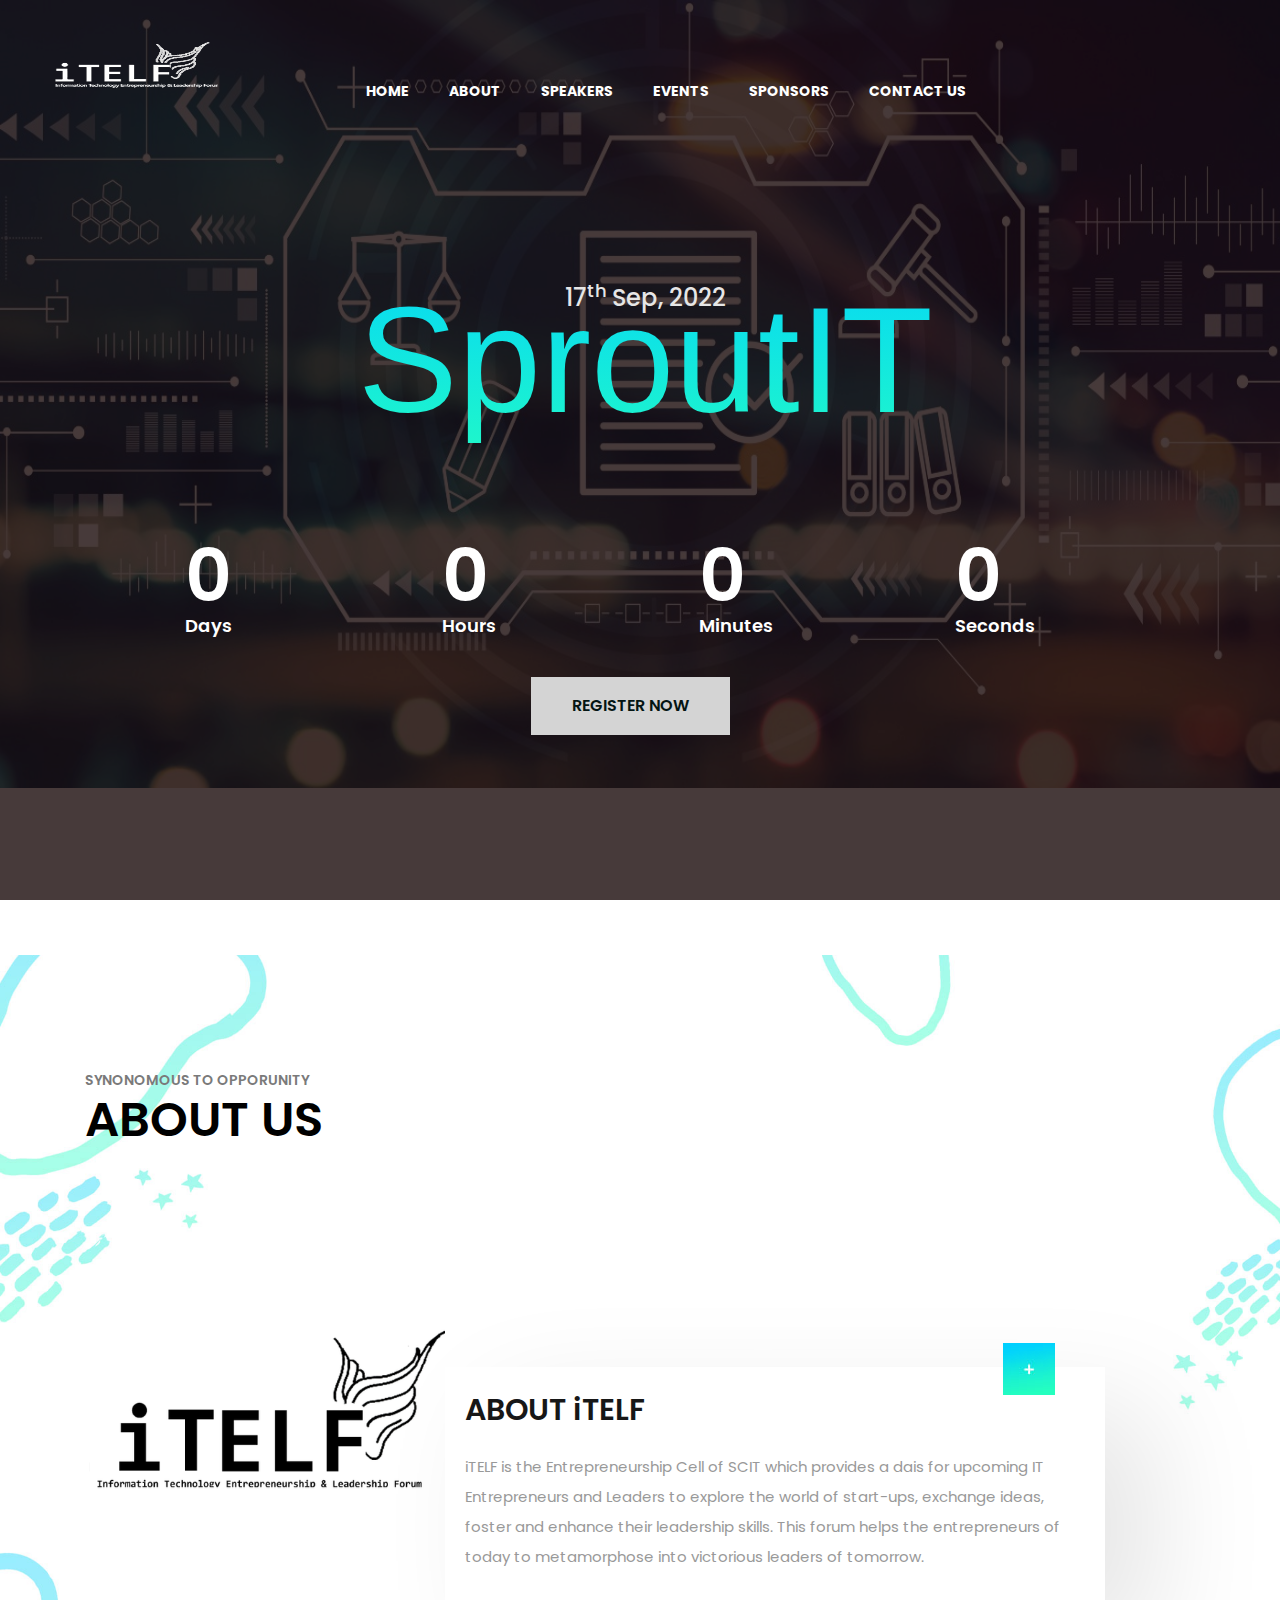
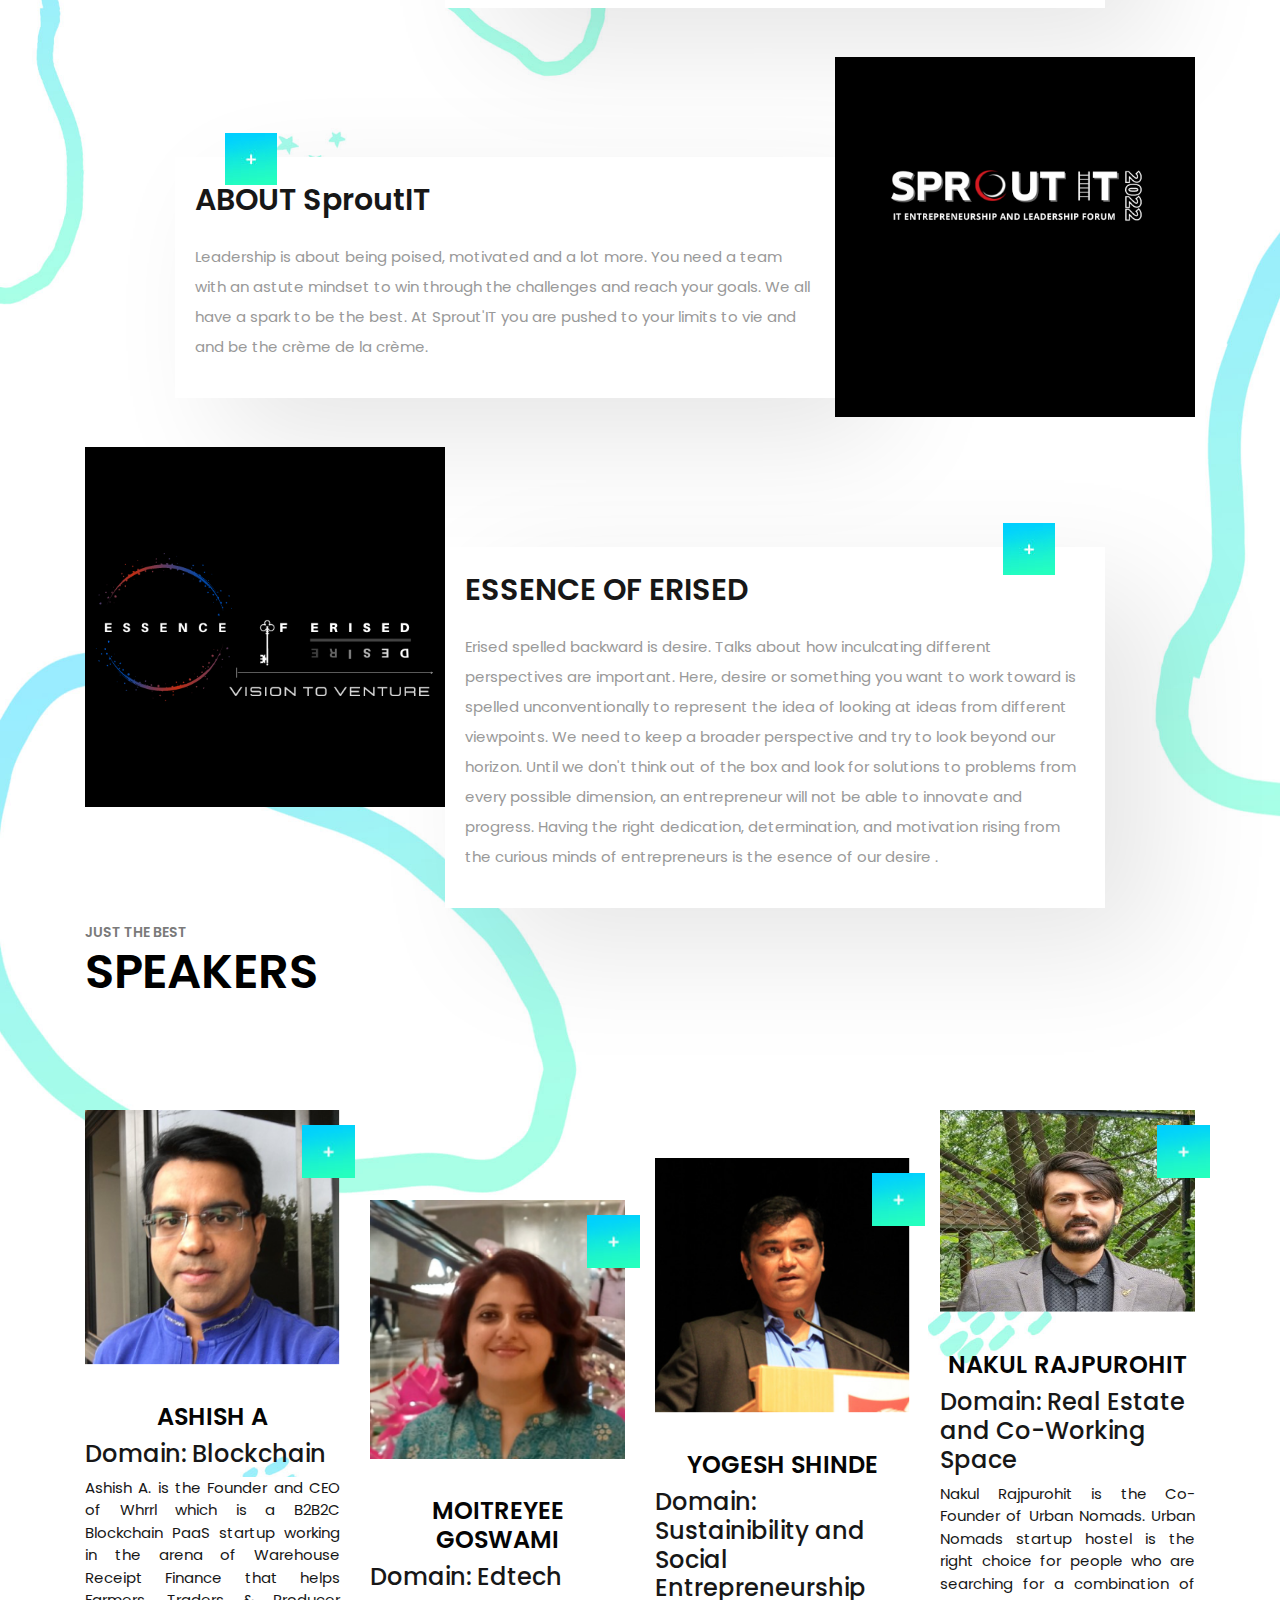
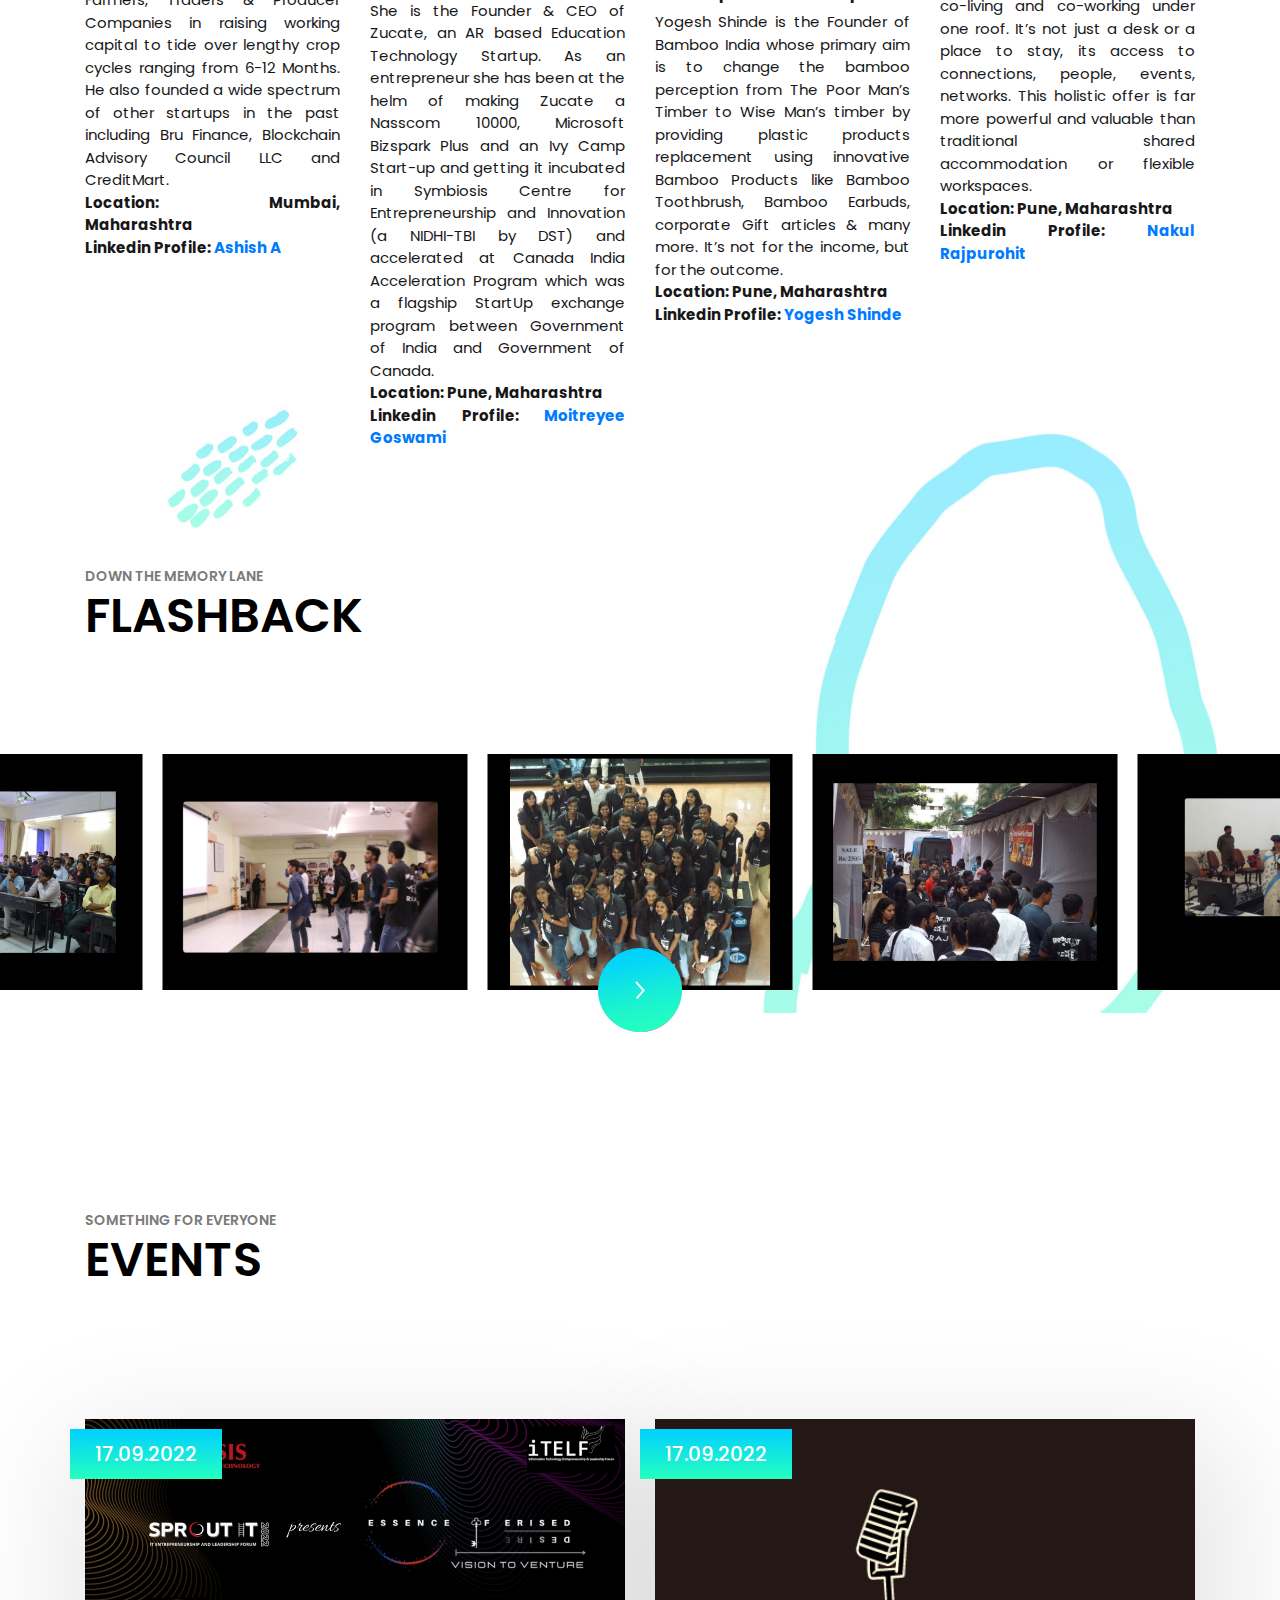
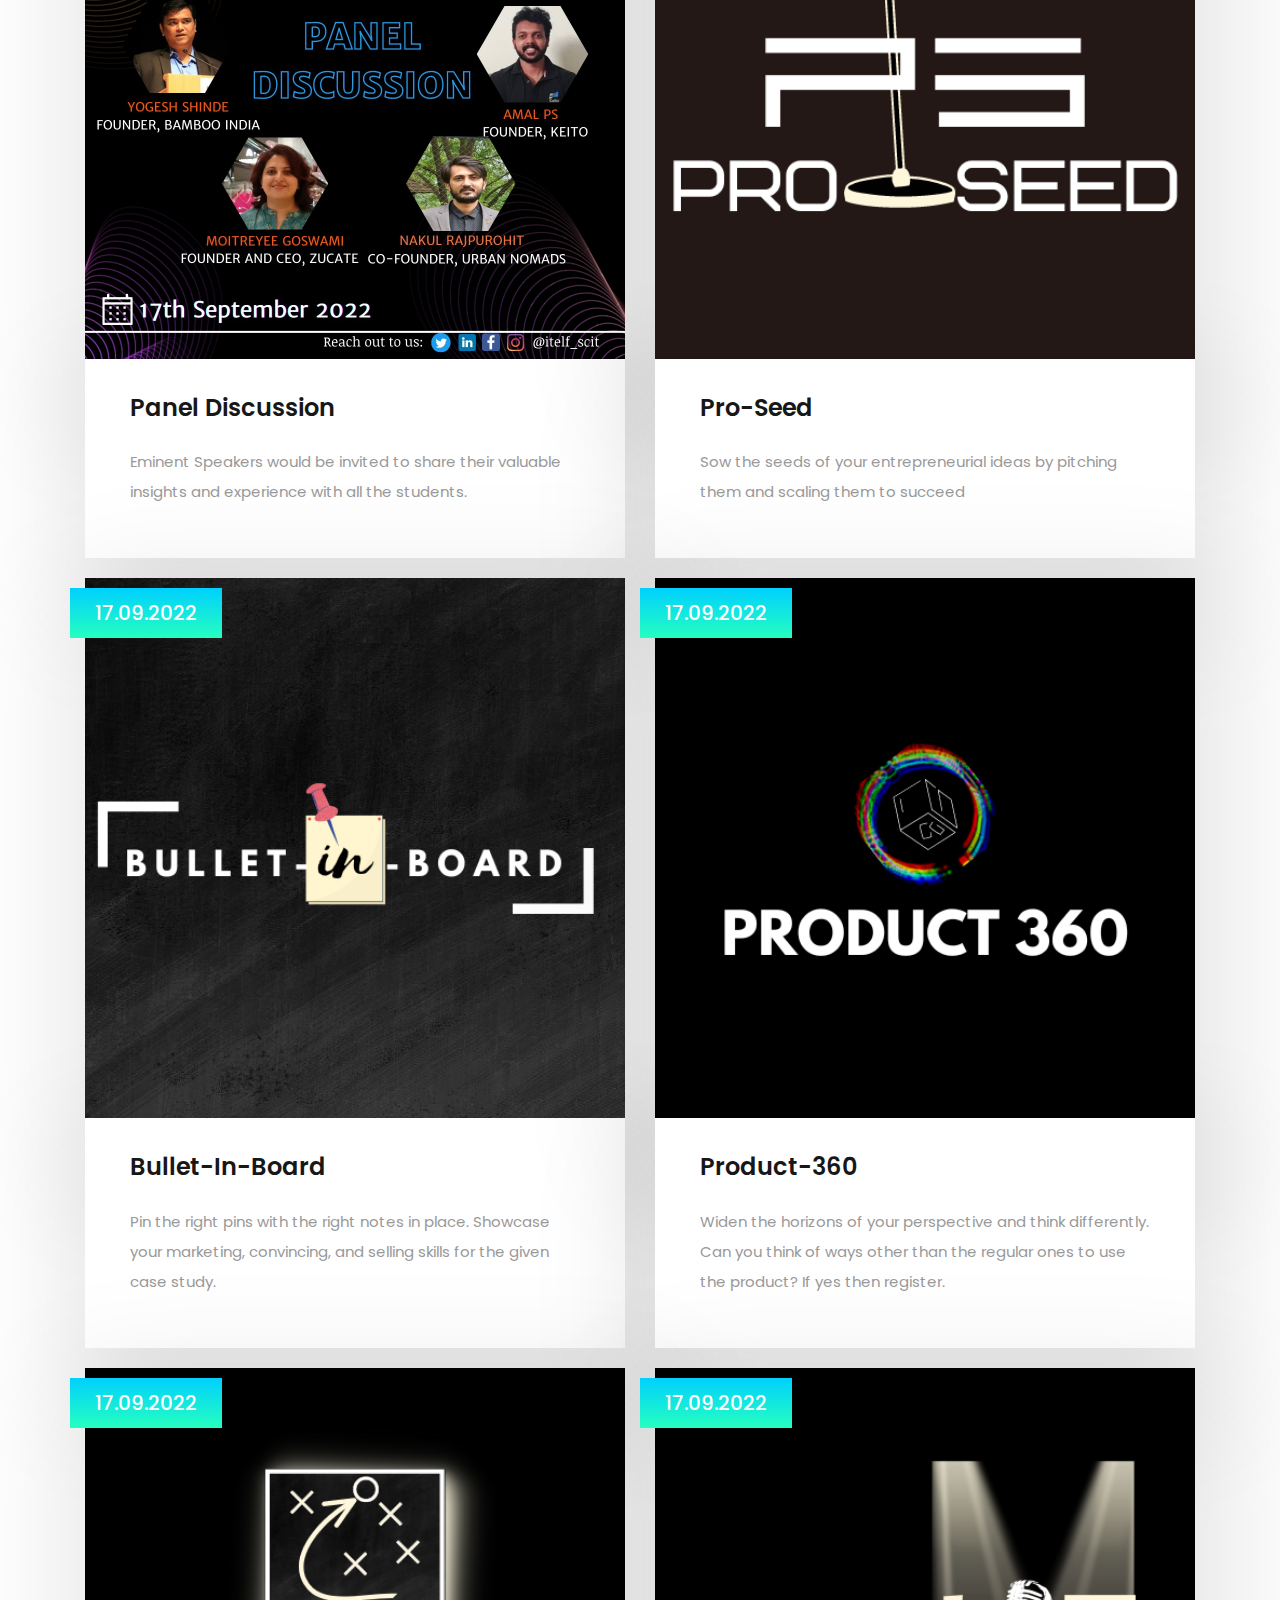
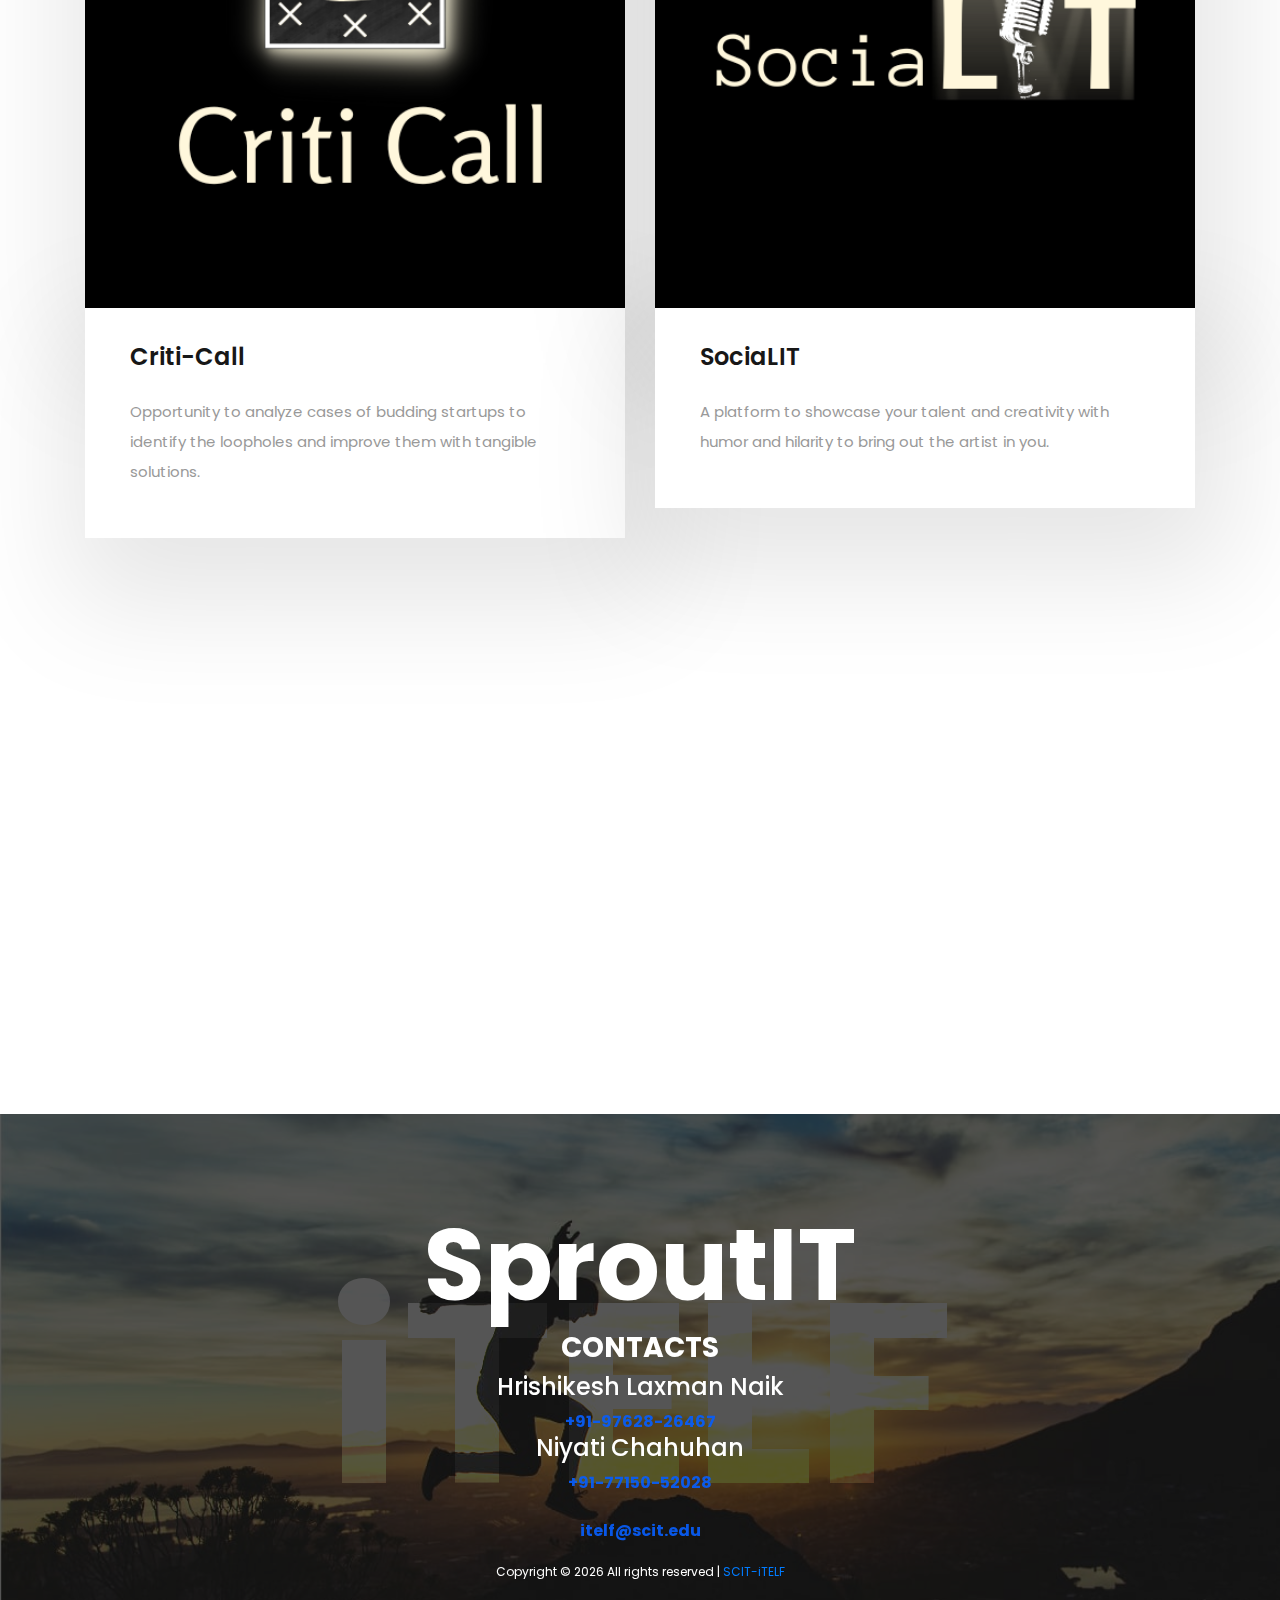
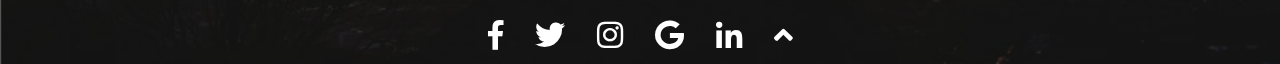
==== commit 50b71d75: "Third" ====
--- a/index.html
+++ b/index.html
@@ -190,10 +190,15 @@
                                         </div><!-- entry-title -->
 
                                         <div class="entry-content">
-                                            <p>"Winds of Intuition" celebrates the intuitive skills of an entrepreneur.
-                                                An event that makes you think about your perception in the light of your
-                                                intuition and learn how to put your faith in your sixth sense from the
-                                                choicest entrepreneurial experts in the industry. </p>
+                                            <p>Erised spelled backward is desire. Talks about how inculcating different
+                                                perspectives are important. Here, desire or something you want to work
+                                                toward is spelled unconventionally to represent the idea of looking at
+                                                ideas from different viewpoints. We need to keep a broader perspective
+                                                and try to look beyond our horizon. Until we don't think out of the box
+                                                and look for solutions to problems from every possible dimension, an
+                                                entrepreneur will not be able to innovate and progress. Having the right
+                                                dedication, determination, and motivation rising from the curious minds
+                                                of entrepreneurs is the esence of our desire .</p>
                                         </div><!-- entry-content -->
 
                                         <div class="box-link">
@@ -398,7 +403,7 @@
                     <div class="row">
                         <div class="col-12 col-md-6 cards">
                             <figure class="featured-image">
-                                <a href="#"> <img src="image/SocialIT.png" alt="fesival+celebration"> </a>
+                                <a href="#"> <img src="image/Panel.jpg" alt="fesival+celebration" height="100%" width="100%"> </a>
                             </figure><!-- featured-image -->
 
                             <div class="box-link-date">
@@ -425,7 +430,7 @@
                             <figure class="featured-image">
                                 <a
                                     href="https://unstop.com/competition/pro-seed-symbiosis-center-for-information-technology-scit-pune-420926">
-                                    <img src="image/ProSeed.png" alt="fesival+celebration"> </a>
+                                    <img src="image/ProSeed.png" alt="fesival+celebration" height="120%" width="120%"> </a>
                             </figure><!-- featured-image -->
 
                             <div class="box-link-date">
@@ -452,7 +457,7 @@
                         <div class="col-12 col-md-6 cards">
                             <figure class="featured-image">
                                 <a href="https://unstop.com/p/bullet-in-board-symbiosis-center-for-information-technology-scit-pune-422053
-                                "> <img src="image/Bullet-in-Board.png" alt="fesival+celebration"> </a>
+                                "> <img src="image/Bullet-in-Board.png" alt="fesival+celebration" height="120%" width="120%"> </a>
                             </figure><!-- featured-image -->
 
                             <div class="box-link-date">
@@ -480,7 +485,7 @@
                             <figure class="featured-image">
                                 <a
                                     href="https://unstop.com/p/product-360-symbiosis-center-for-information-technology-scit-pune-426930">
-                                    <img src="image/Product 360.png" alt="fesival+celebration"> </a>
+                                    <img src="image/Product 360.png" alt="fesival+celebration" height="120%" width="120%"> </a>
                             </figure><!-- featured-image -->
 
                             <div class="box-link-date">
@@ -510,7 +515,7 @@
                             <figure class="featured-image">
                                 <a
                                     href="https://unstop.com/p/criti-call-symbiosis-center-for-information-technology-scit-pune-422072">
-                                    <img src="image/CritiCall.png" alt="fesival+celebration"> </a>
+                                    <img src="image/CritiCall.png" alt="fesival+celebration" height="120%" width="120%"> </a>
                             </figure><!-- featured-image -->
 
                             <div class="box-link-date">
@@ -538,7 +543,7 @@
                             <figure class="featured-image">
                                 <a
                                     href="https://docs.google.com/forms/d/e/1FAIpQLSccNa7cHrJBuAk1dd3glev0cT3KNPH9zOD8phFPKn40g1VDgw/viewform">
-                                    <img src="image/SocialIT.png" alt="fesival+celebration"> </a>
+                                    <img src="image/SocialIT.png" alt="fesival+celebration" height="120%" width="120%"> </a>
                             </figure><!-- featured-image -->
 
                             <div class="box-link-date">
@@ -591,10 +596,10 @@
 
                         <div class="entry-mail contacts">
                             <h3>CONTACTS</h3>
-                            <h4>abcd</h4>
-                            <a href="tel:+917318110961">+91-73181-10961</a>
-                            <h4>abcd</h4>
-                            <a href="tel:+917318110961">+91-73181-10961<br><br></a>
+                            <h4>Hrishikesh Laxman Naik</h4>
+                            <a href="tel:+919762826467">+91-97628-26467</a>
+                            <h4>Niyati Chahuhan</h4>
+                            <a href="tel:+917715052028">+91-77150-52028<br><br></a>
                             <a href="mailto:itelf@scit.edu">itelf@scit.edu</a>
                         </div><!-- .entry-mail -->
 
@@ -608,12 +613,14 @@
 
                         <div class="footer-social">
                             <ul class="flex justify-content-center align-items-center">
-                                <li><a href="#"><i class="fab fa-facebook-f"></i></a></li>
-                                <li><a href="#"><i class="fab fa-twitter"></i></a></li>
-                                <li><a href="#"><i class="fab fa-instagram"></i></a></li>
-                                <li><a href="#"><i class="fab fa-google"></i></a></li>
-                                <li><a href="#"><i class="fab fa-linkedin-in"></i></a></li>
+                                <li><a href="https://www.facebook.com/itelf.scit"><i class="fab fa-facebook-f"></i></a></li>
+                                <li><a href="https://twitter.com/iTELF"><i class="fab fa-twitter"></i></a></li>
+                                <li><a href="https://www.instagram.com/itelf_scit/"><i class="fab fa-instagram"></i></a></li>
+                                <li><a href="https://www.google.com/search?q=sprout+it&rlz=1C5CHFA_enIN982IN982&sxsrf=ALiCzsZFUGwwOTQ8VB7V8cMMxoaLqNls5g%3A1663237815177&ei=t_4iY9-vCsXX4-EPi5W78Ag&ved=0ahUKEwif55nZy5b6AhXF6zgGHYvKDo4Q4dUDCA4&uact=5&oq=sprout+it&gs_lcp=[base64]&sclient=gws-wiz"><i class="fab fa-google"></i></a></li>
+                                <li><a href="https://www.linkedin.com/in/itelf-ecell/"><i class="fab fa-linkedin-in"></i></a></li>
+                                <li><a href="#" class="to-top"><i class="fa fa-angle-up"></i></a></li>
                             </ul>
+                            
                         </div><!-- footer-social -->
                     </div><!-- col -->
                 </div><!-- row -->
--- a/style.css
+++ b/style.css
@@ -242,7 +242,7 @@
 .hero-content {
     padding: 220px 0;
     background: url("image/bgi1.jpeg") no-repeat;
-    background-size: cover;
+    background-size: 100% 82.5%;
     
     
 }
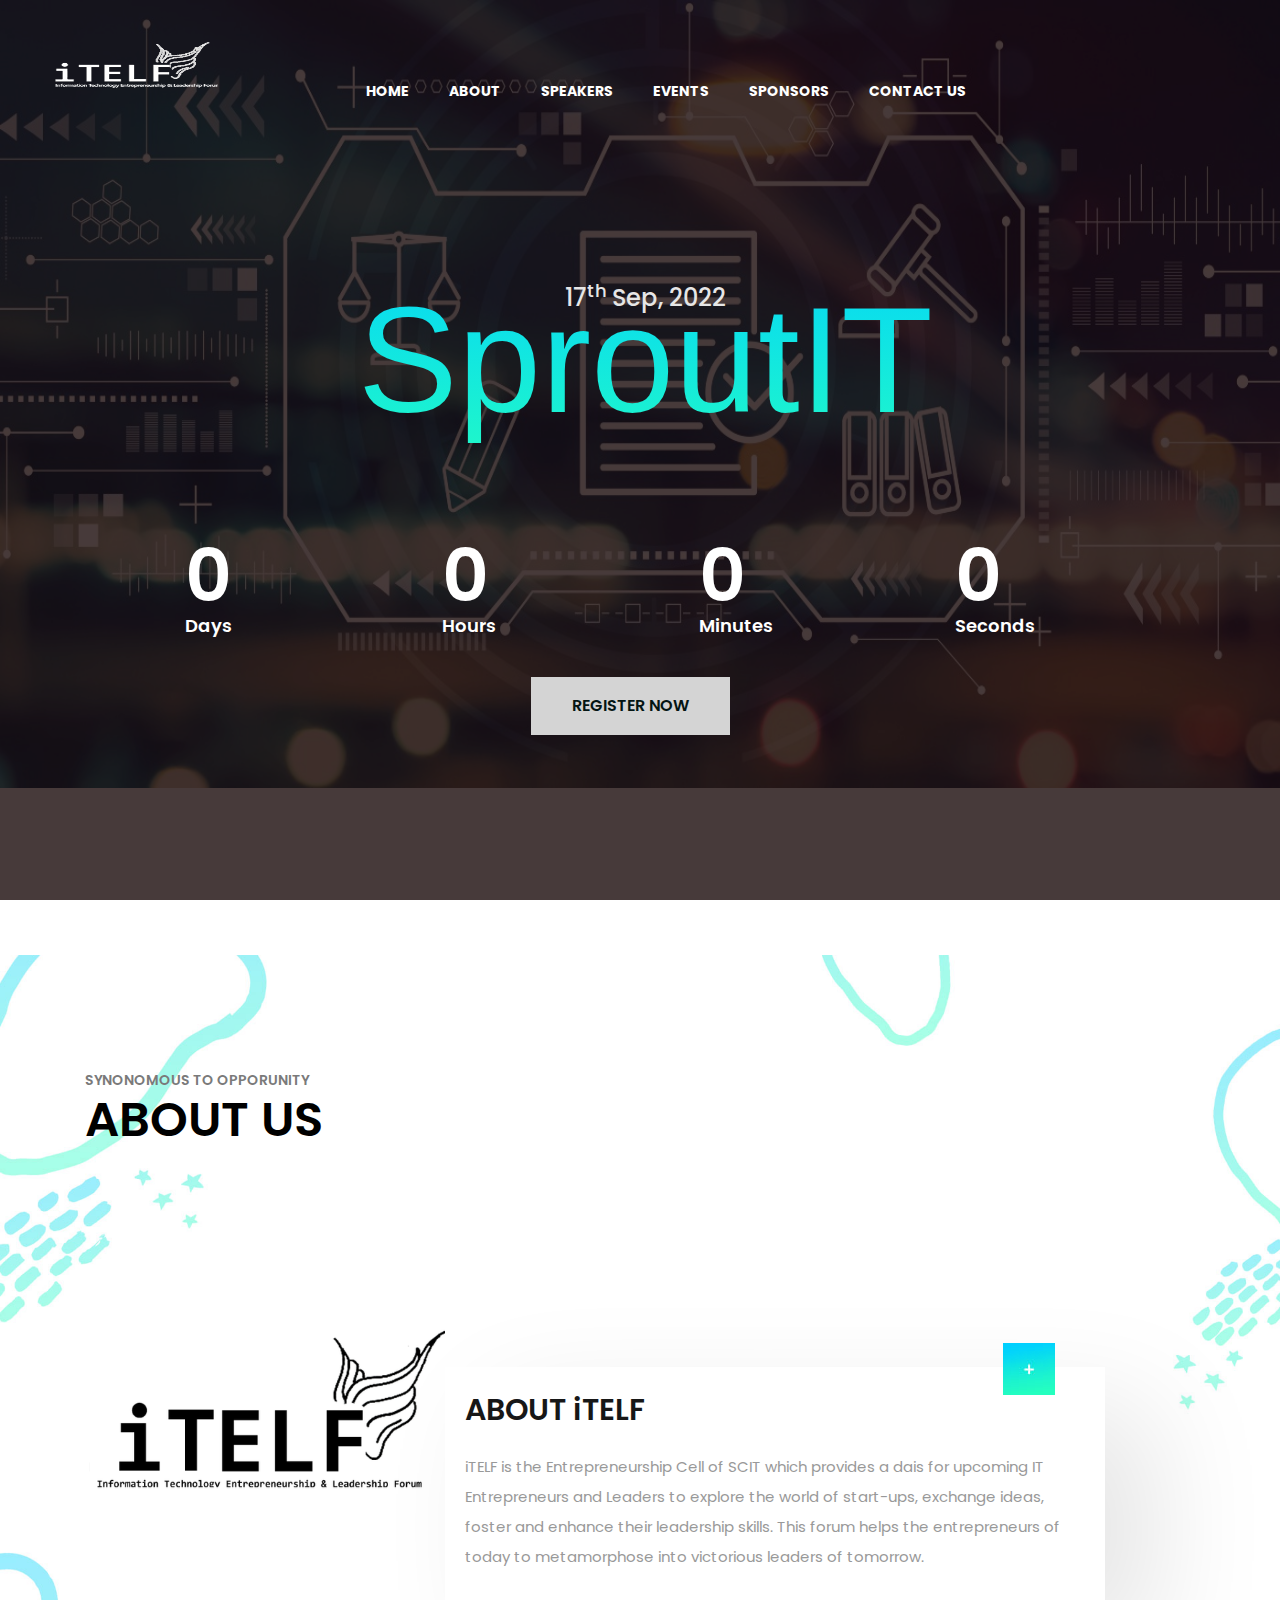
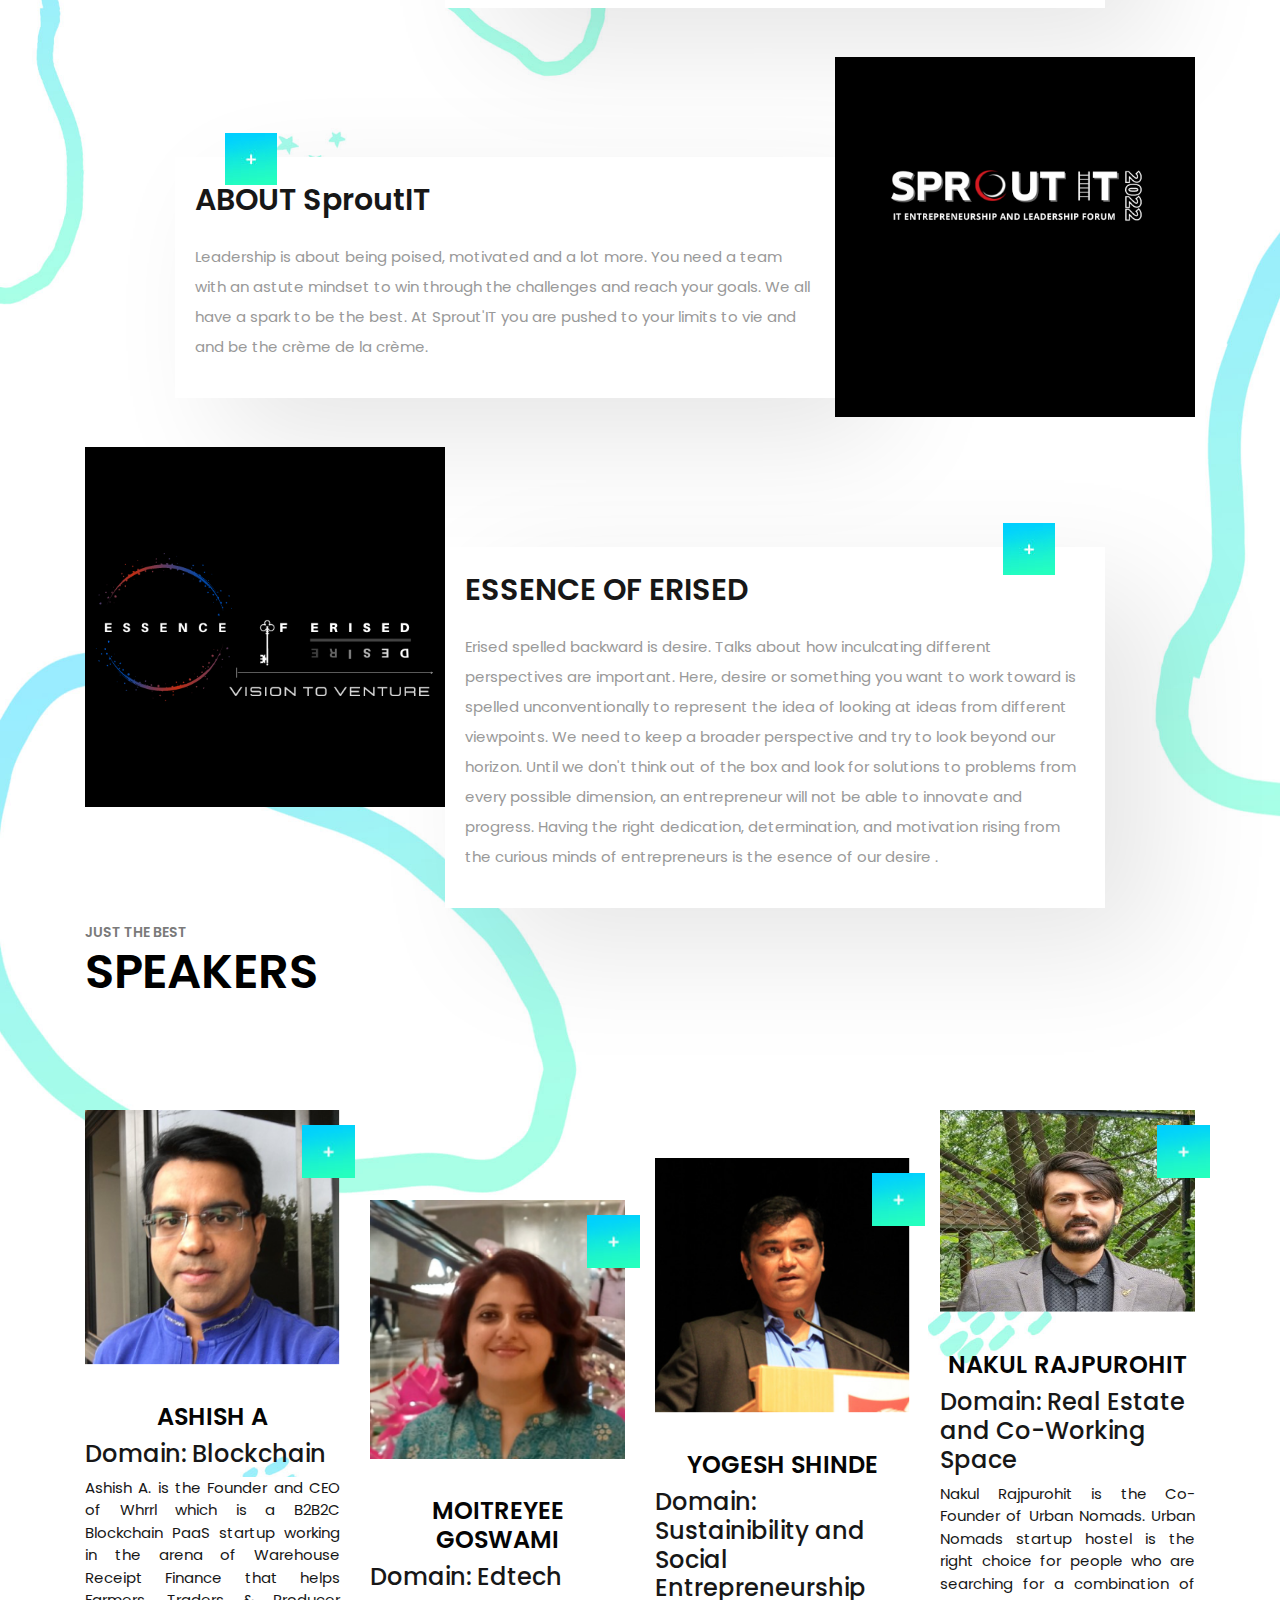
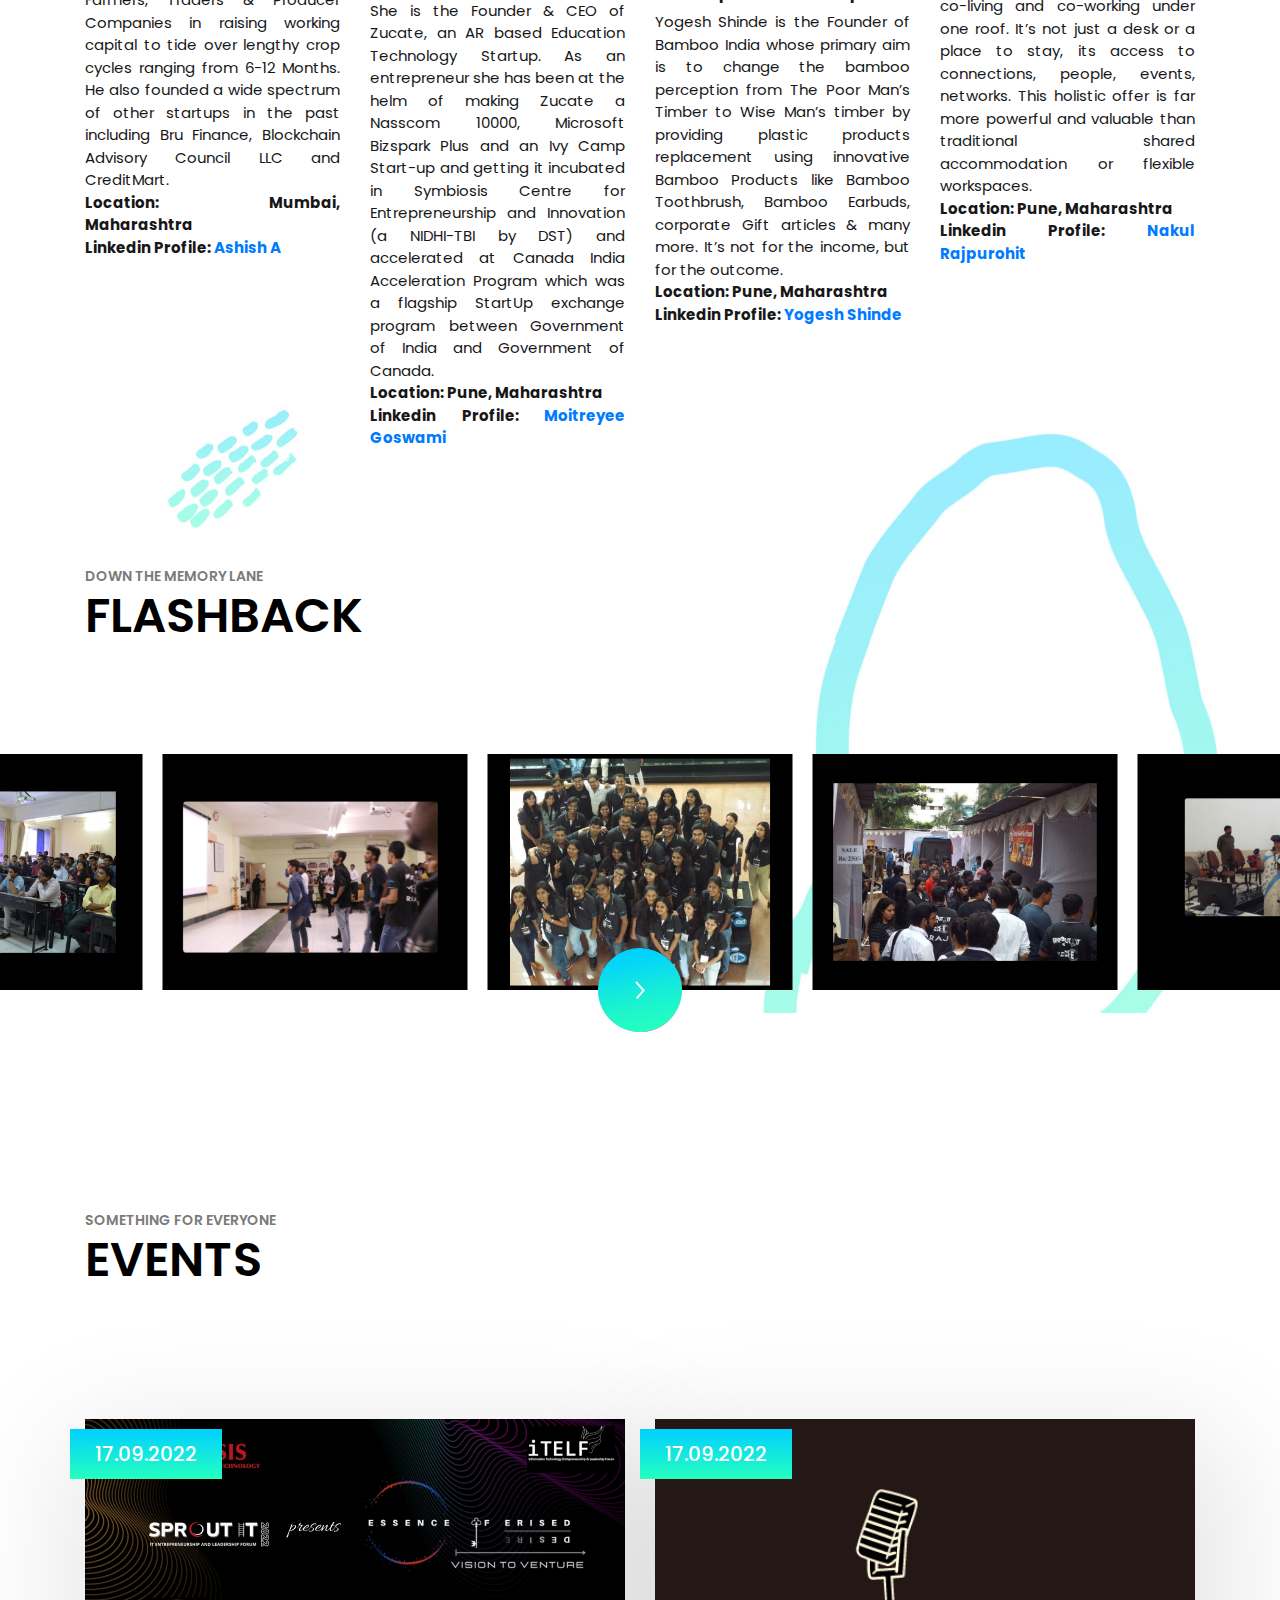
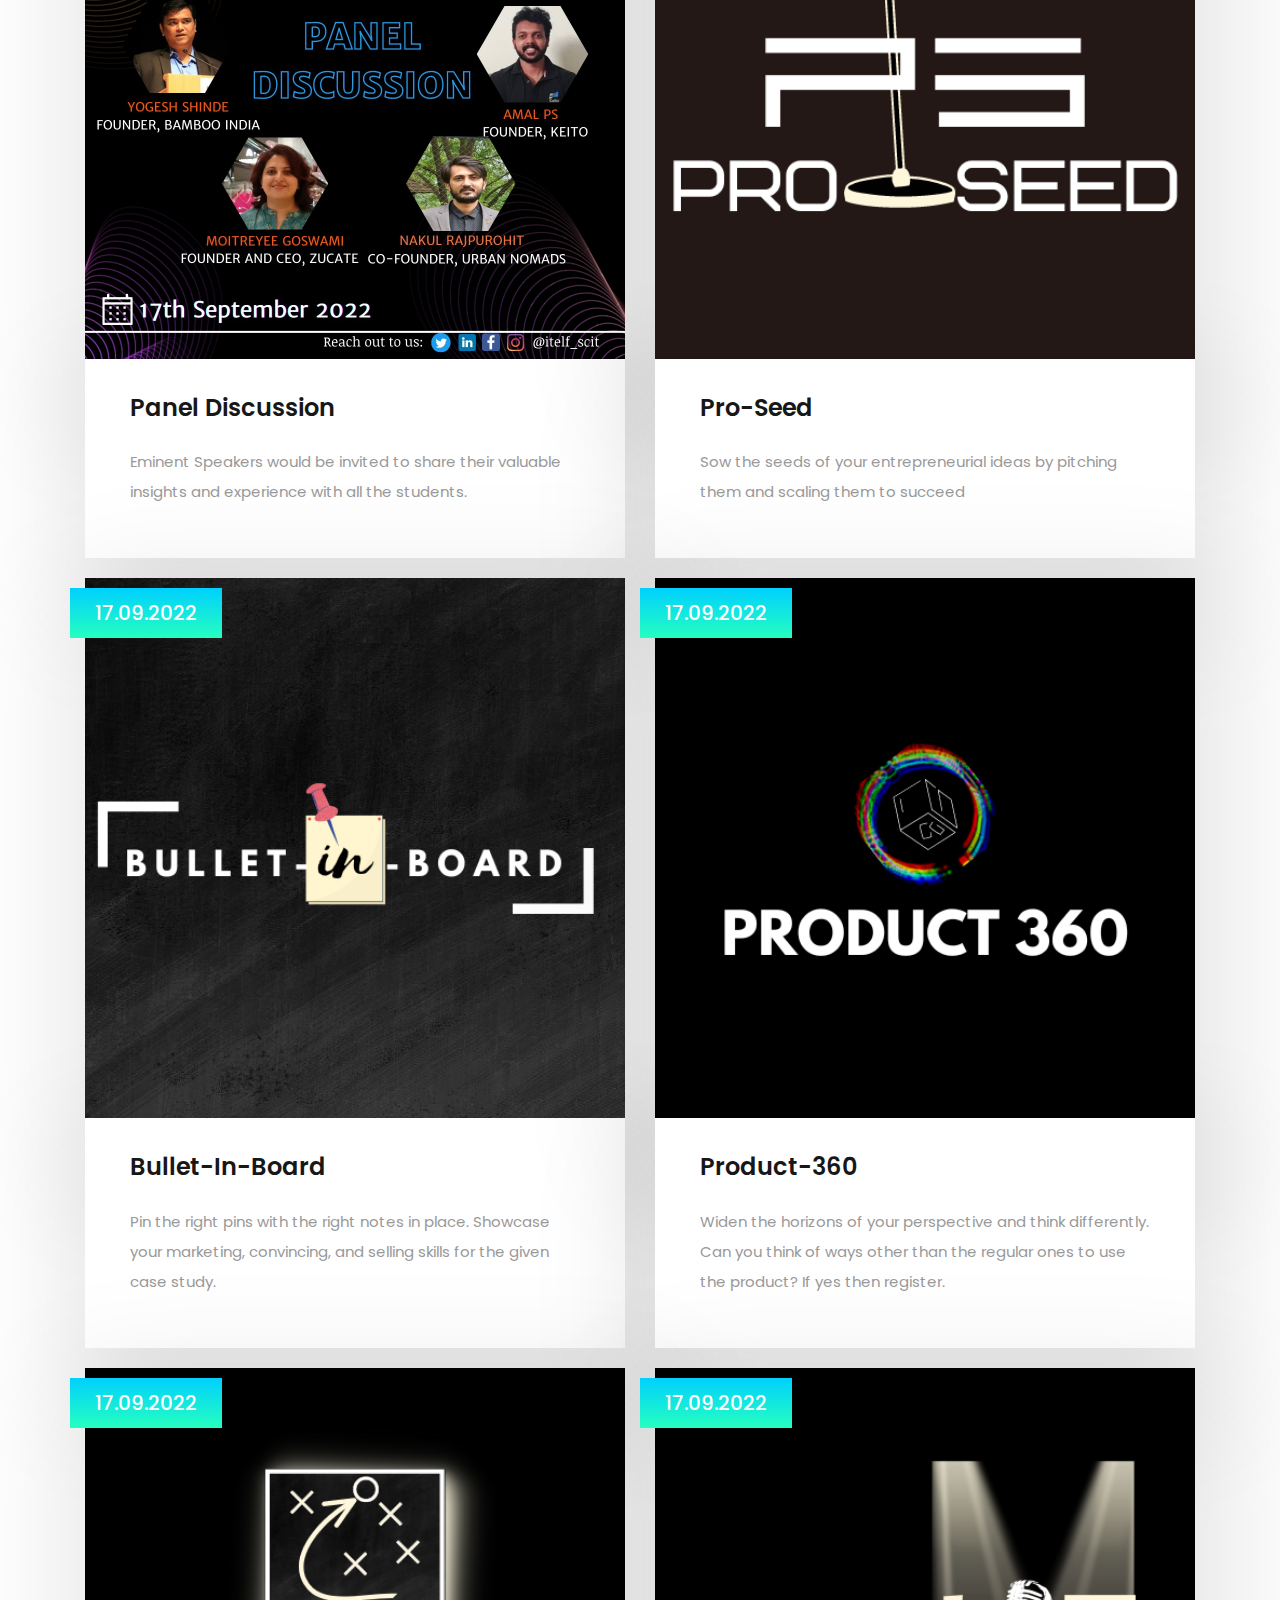
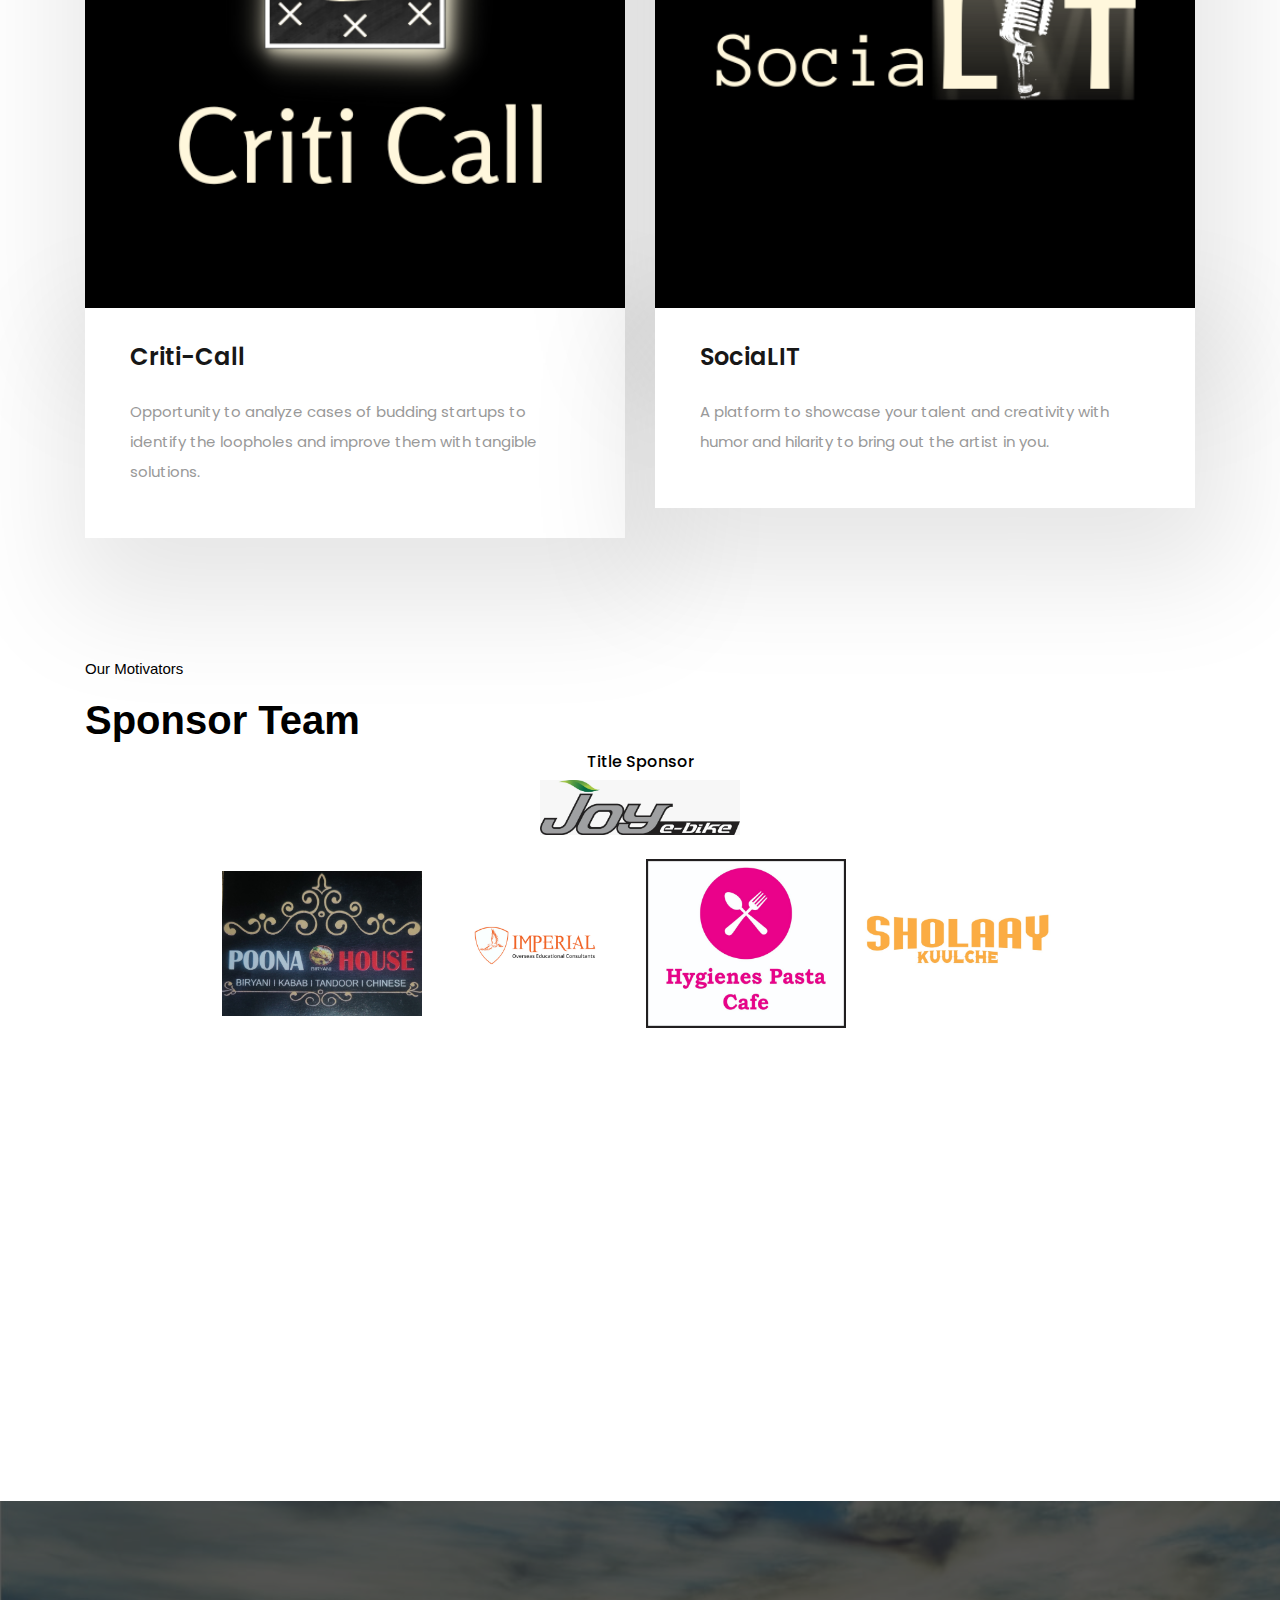
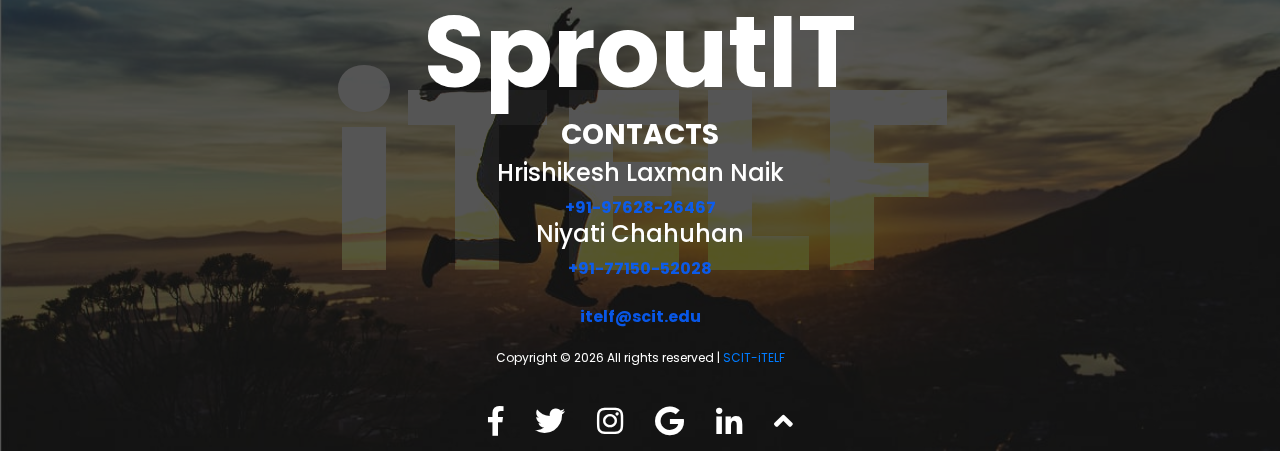
==== commit f28a2640: "Final" ====
--- a/index.html
+++ b/index.html
@@ -573,6 +573,73 @@
             </div><!-- container -->
         </div><!-- home-page-last-news -->
     </div>
+    <section class="sponsors section bg-sponsors overlay-white" id="sponsec">
+		<div class="container">
+			<div class="header">
+                <div class="entry-title" style="color:black; text-align:justify; background:white;font-family:'Segoe UI', Tahoma, Geneva, Verdana, sans-serif  ">
+                    <p>Our Motivators</p>
+                    <h2 style="font-size: 40px; font-weight: 600;">Sponsor Team</h2>
+                </div><!-- entry-title -->
+            </div><!-- header -->
+			<div class="row">
+				<div class="col-12">
+					<!-- Title -->
+					<div class="block text-center">
+						<!-- Sponsors image list -->
+						<ul class="list-inline">
+							<li class="list-inline-item">
+								<h6 style="color: black;">Title Sponsor</h6>
+								<div class="image-block text-center">
+								
+										<img src="image/titlesp.jpg" alt="sponsors-logo" class="img-fluid" height="50" width="200">
+									
+								</div>
+							</li>
+							
+						</ul>
+					</div>
+					<!-- Title -->
+					<div class="block text-center">
+						<!-- Sponsors image list -->
+						<ul class="list-inline sponsors-list">
+							<li class="list-inline-item">
+								<h6 style="color: black;"></h6>
+								<div class="image-block text-center">
+									
+										<img src="image/sponsor2.jpg" alt="sponsors-logo" class="img-fluid" height="50" width="200">
+									
+								</div>
+							</li>
+							<li class="list-inline-item">
+								<h6 style="color: black;"></h6>
+								<div class="image-block text-center">
+									
+										<img src="image/sponsor3.jpg" alt="sponsors-logo" class="img-fluid" height="0" width="200">
+								
+								</div>
+							</li>
+							<li class="list-inline-item">
+								<h6 style="color: black;"></h6>
+								<div class="image-block text-center">
+									
+										<img src="image/sponsor4.jpg" alt="sponsors-logo" class="img-fluid" height="50" width="200">
+								
+								</div>
+							</li>
+                            <li class="list-inline-item">
+								<h6 style="color: black;"></h6>
+								<div class="image-block text-center">
+									
+										<img src="image/sponsor5.jpg" alt="sponsors-logo" class="img-fluid" height="50" width="200">
+									
+								</div>
+							</li>
+						</ul>
+					</div>
+				</div>
+			</div>
+		</div>
+	</section>
 
     <section class="map" id="contsec">
         <!-- Google Map -->
--- a/style.css
+++ b/style.css
@@ -848,6 +848,7 @@
     margin-right: 10px;
 }
 
+
 /*------------------------------------------------------------
 # site-footer
 ------------------------------------------------------------*/
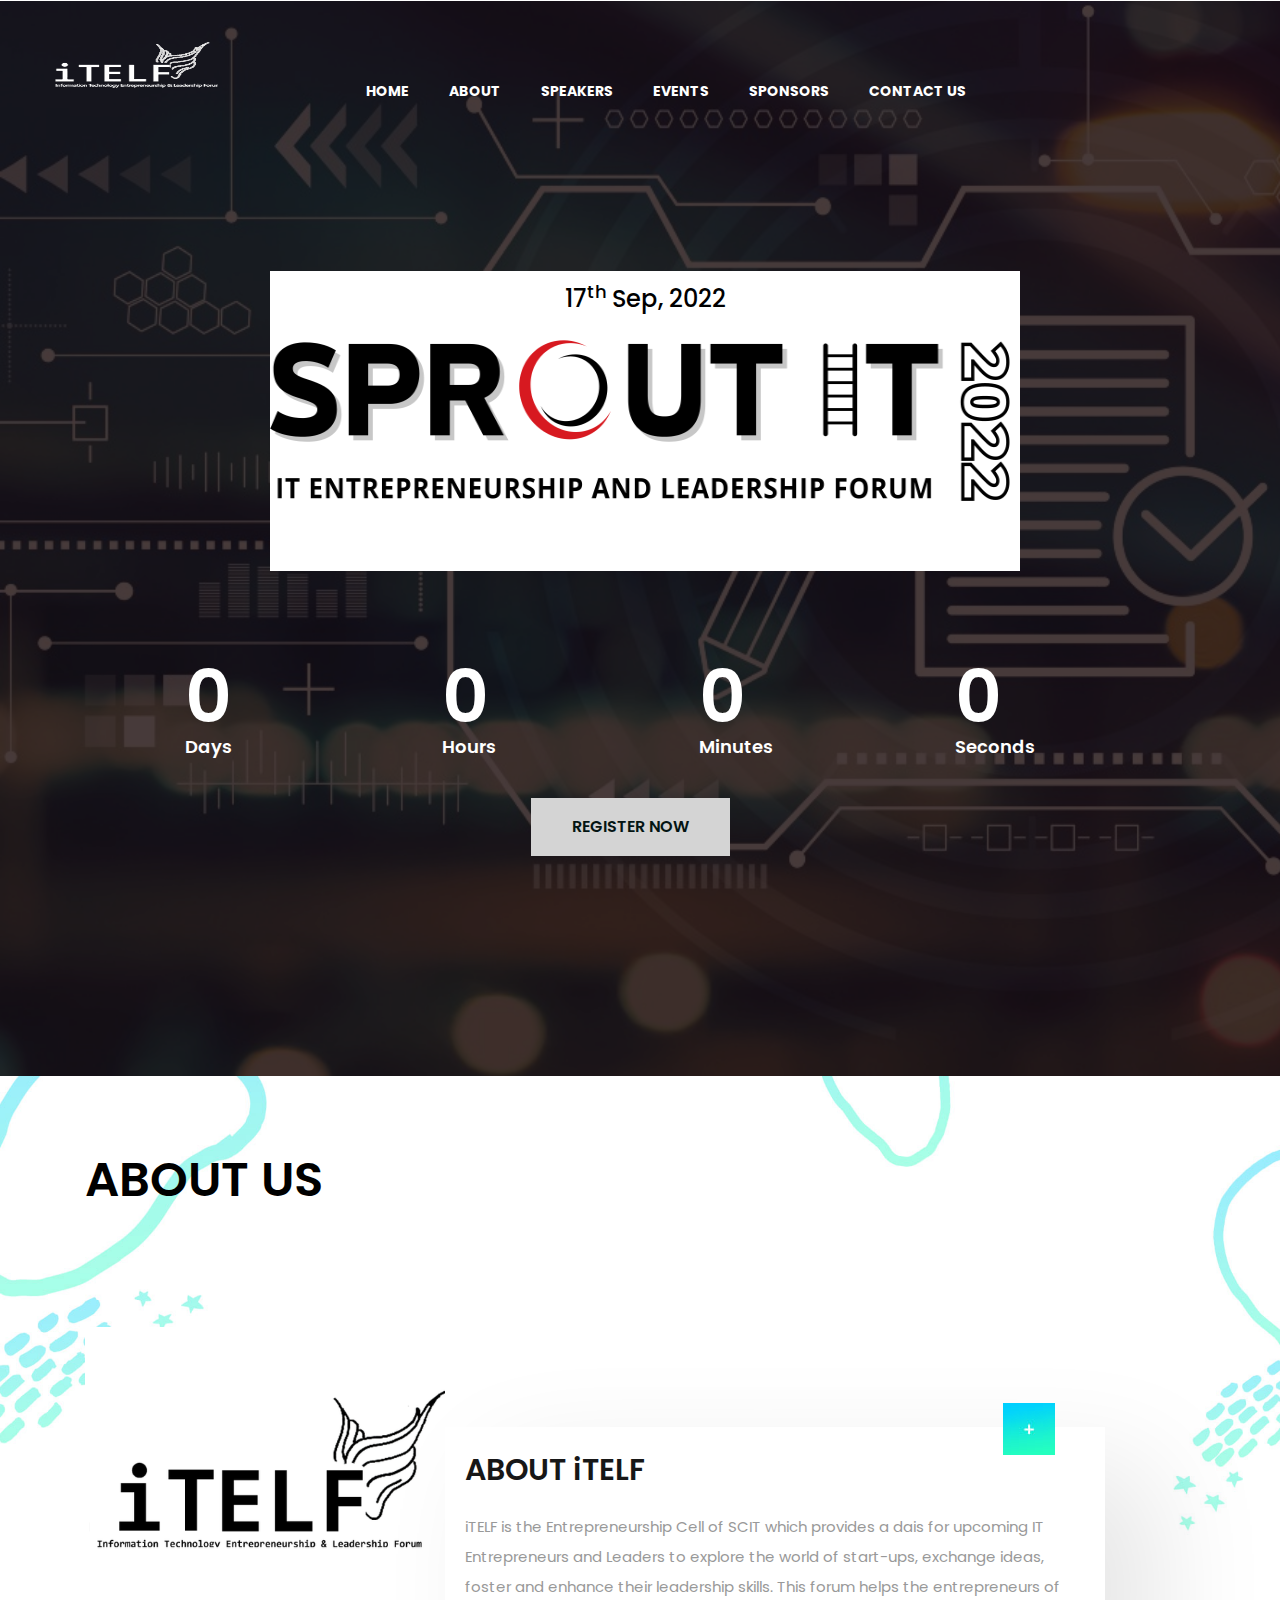
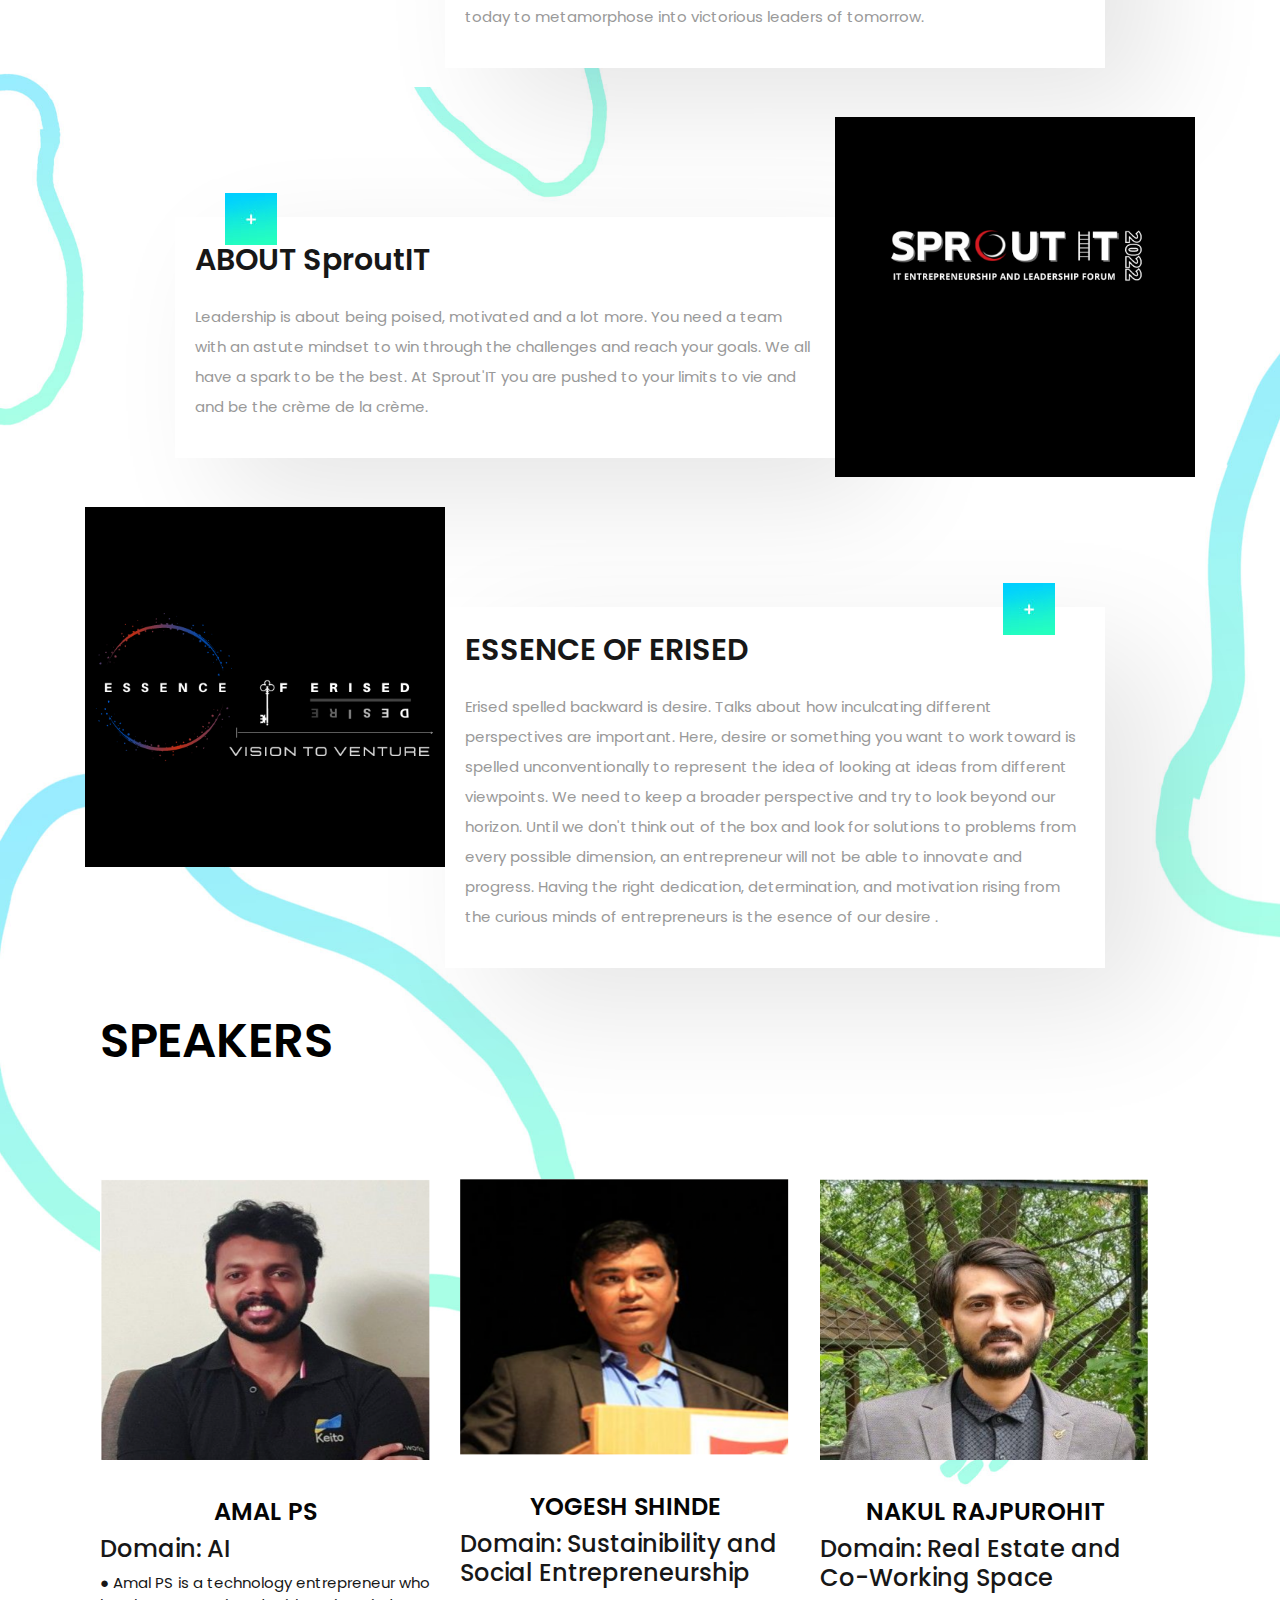
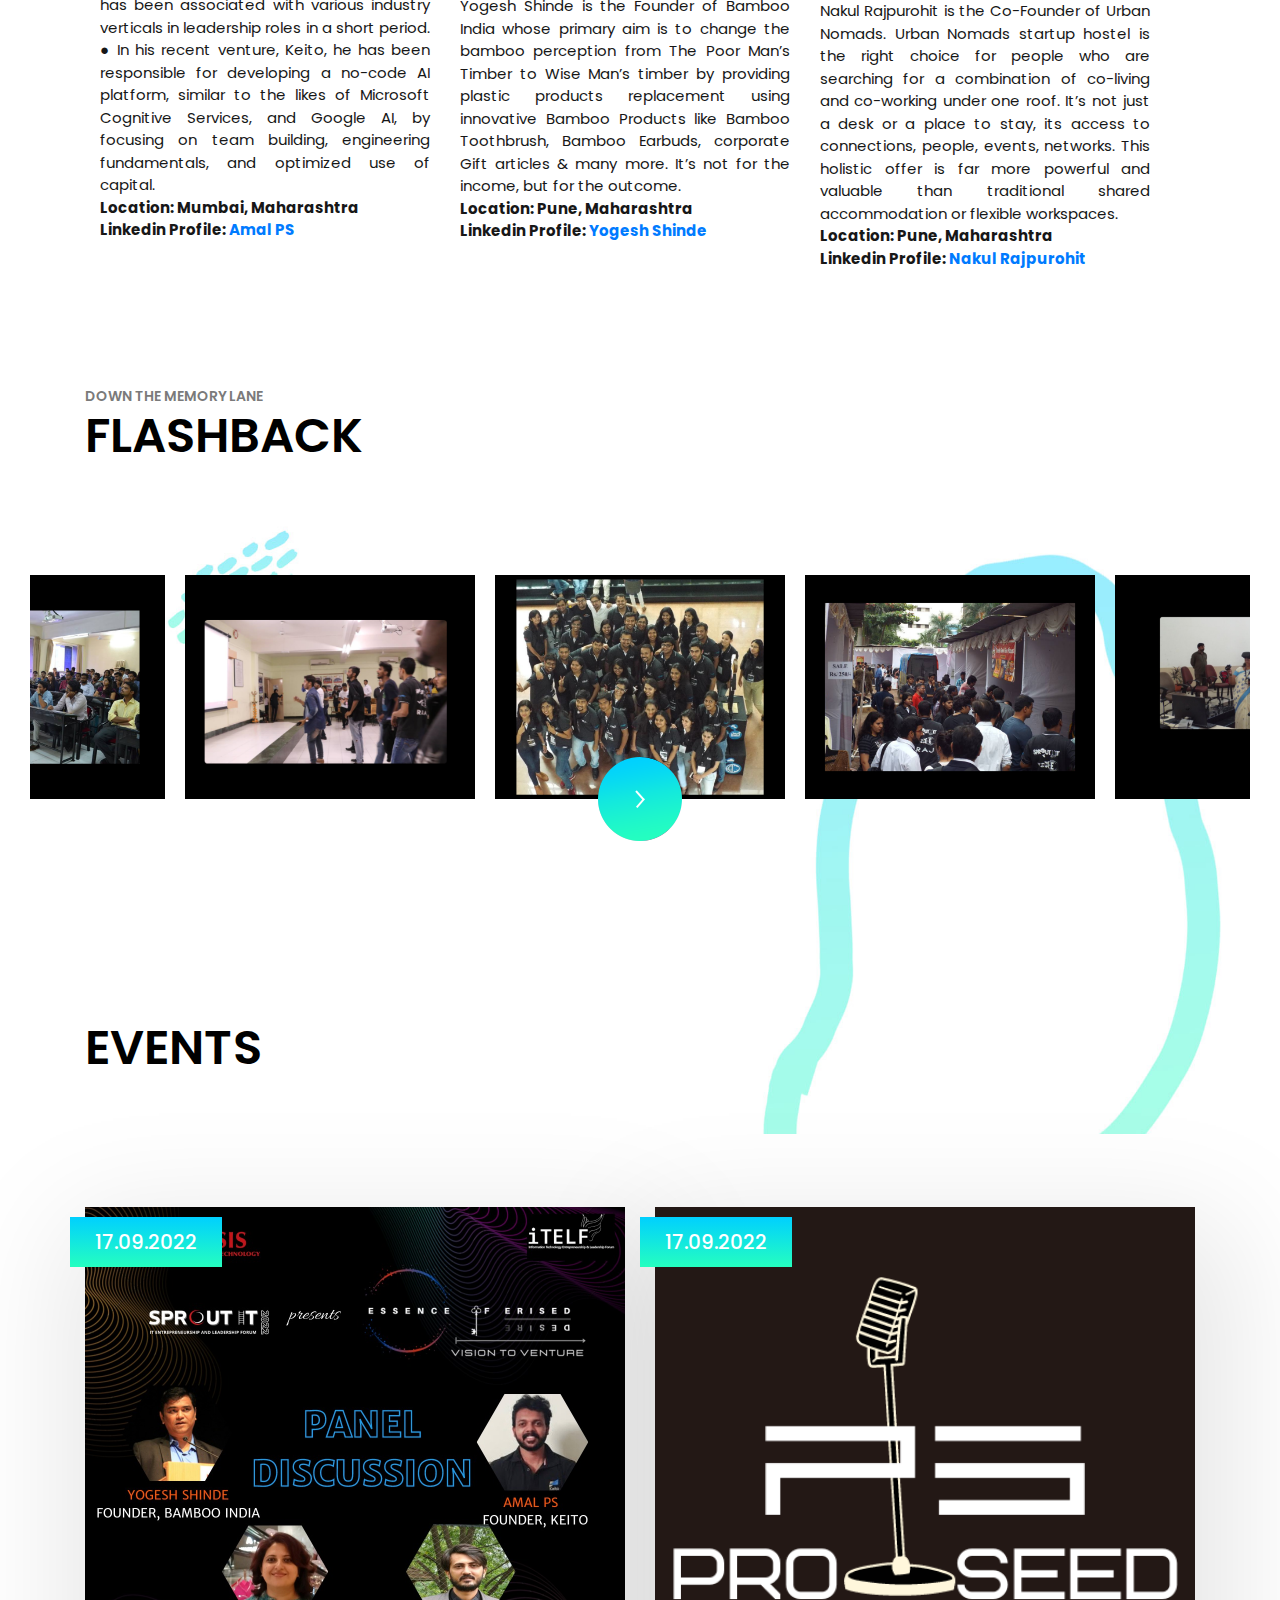
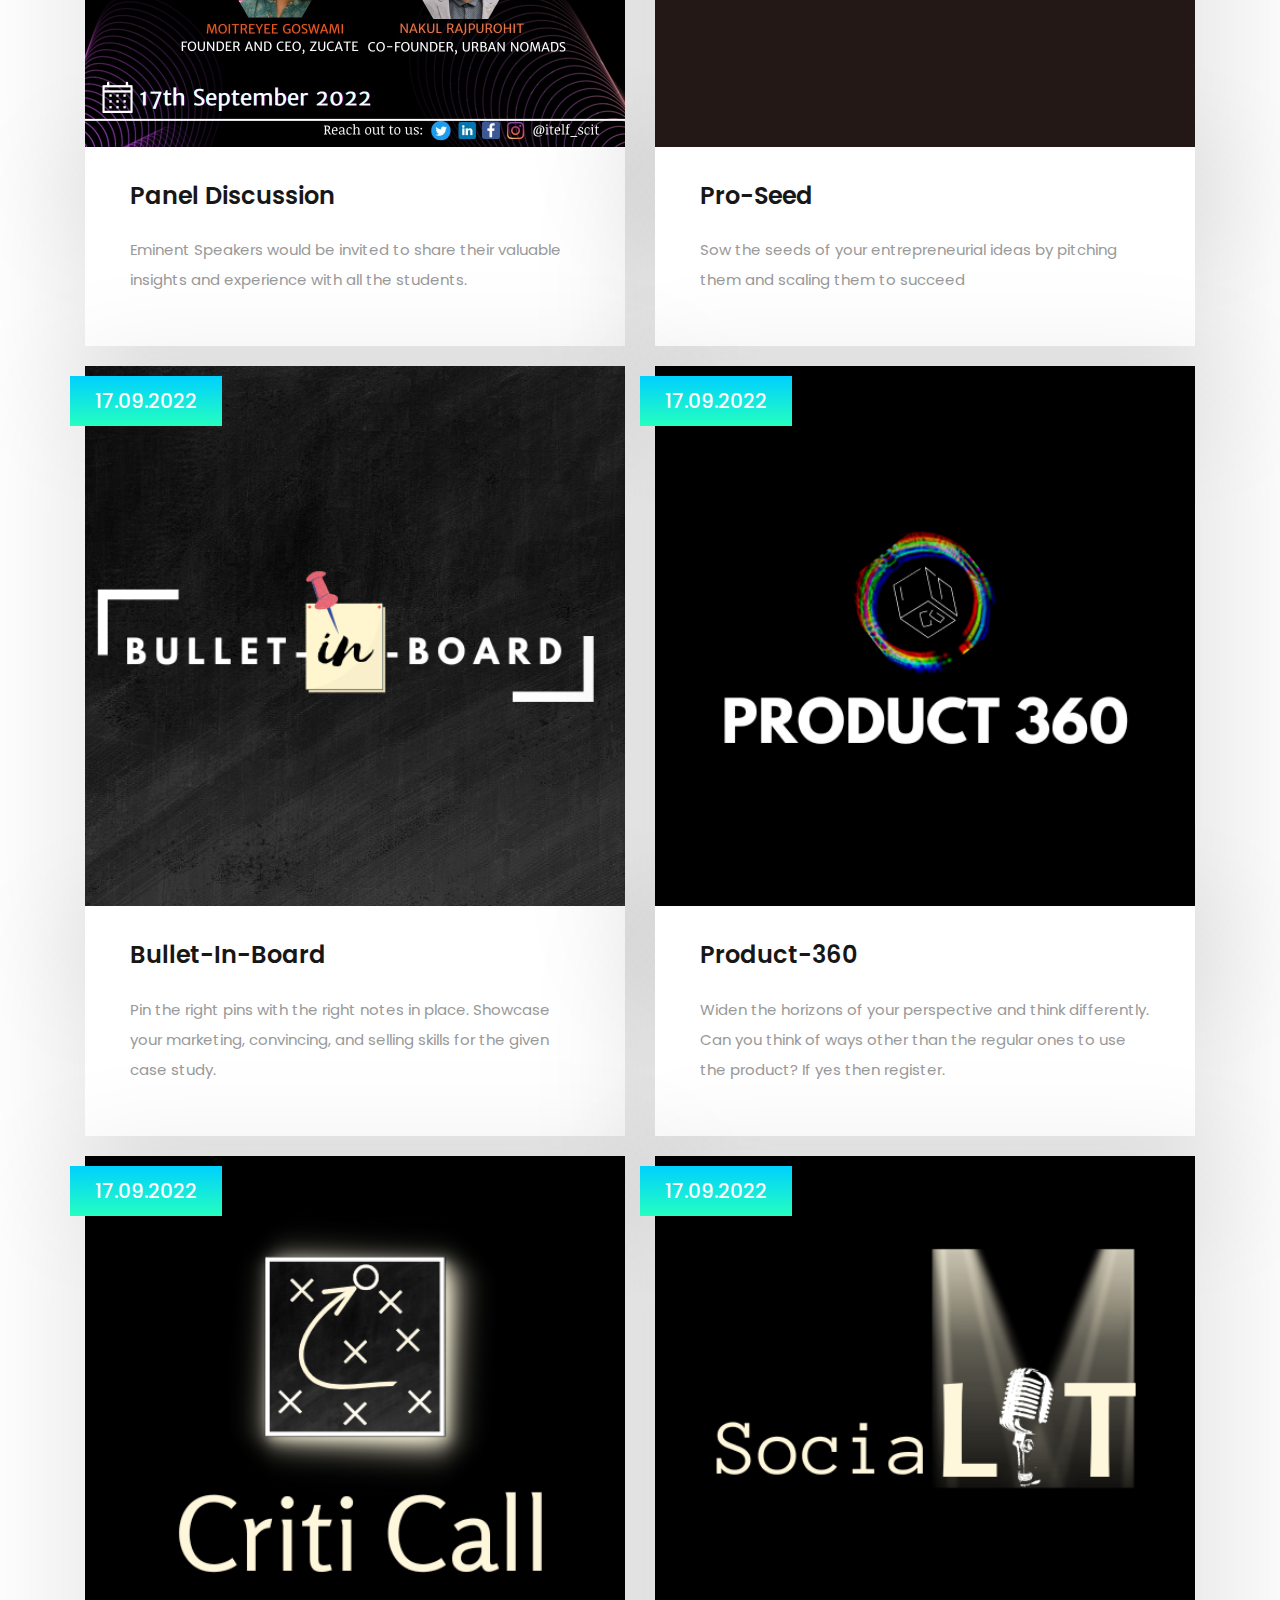
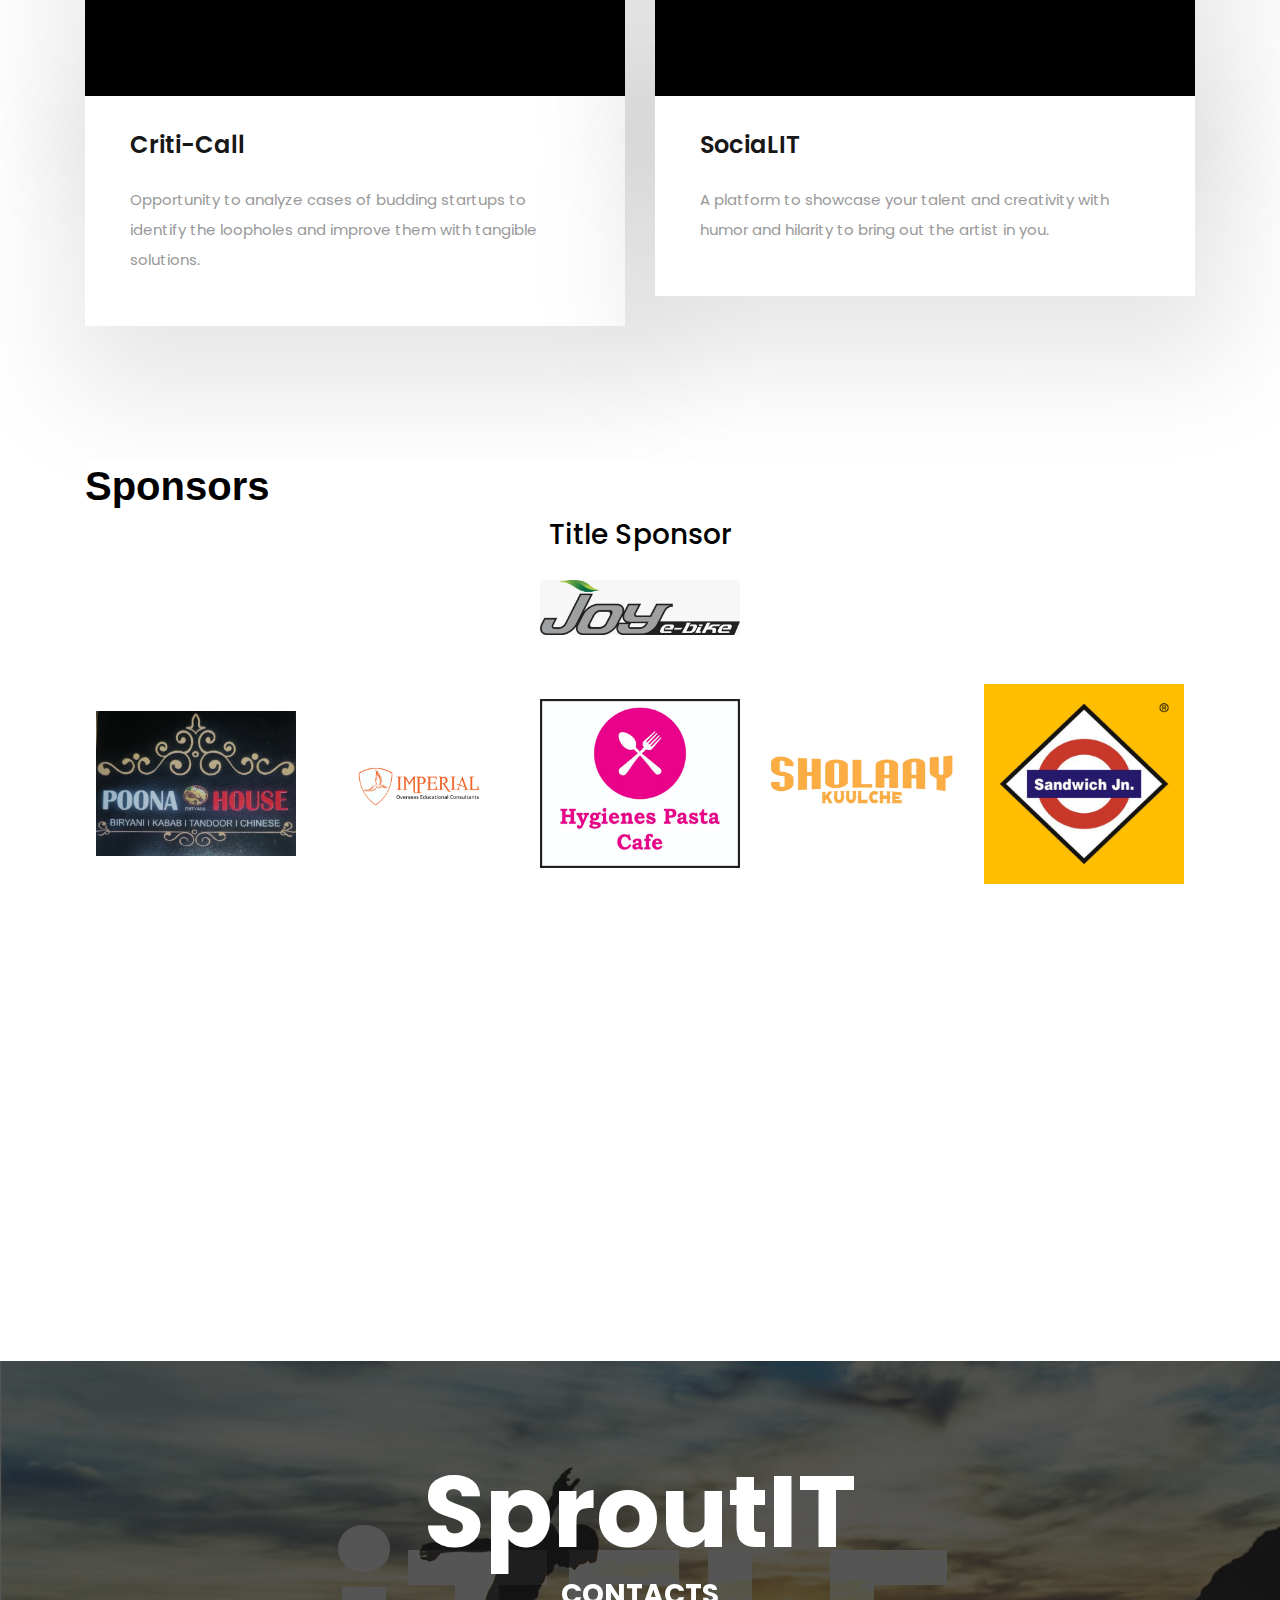
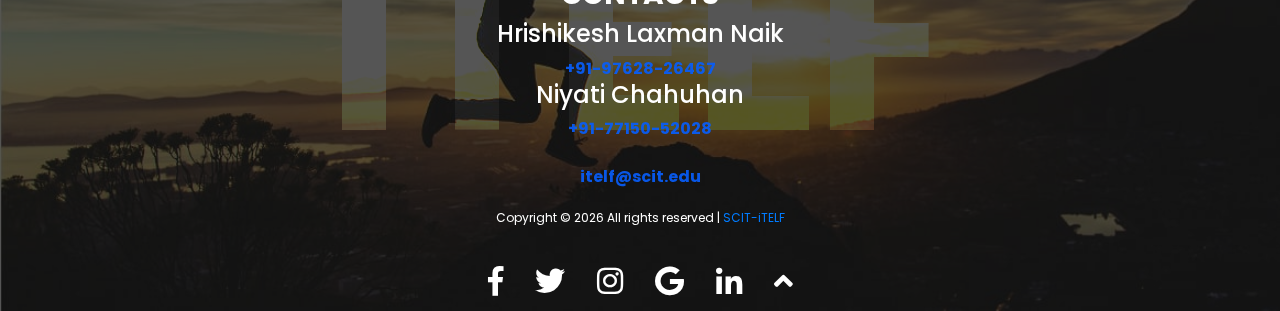
==== commit 8bb22192: "Completed" ====
--- a/index.html
+++ b/index.html
@@ -4,7 +4,7 @@
 <head>
     <!-- Required meta tags -->
     <meta charset="utf-8">
-    <meta name="viewport" content="width=device-width, initial-scale=1, shrink-to-fit=no">
+    <meta name="viewport" content="width=device-width, initial-scale=1">
 
     <title>SproutIT</title>
     <link rel="icon" type="image/x-icon" href="image/itelf_logo_white.png">
@@ -24,8 +24,8 @@
 </head>
 
 <body>
-    <header class="site-header">
-        <div class="header-bar">
+    <header class="site-header col-12">
+        <div class="header-bar ">
             <div class="container-fluid">
                 <div class="row align-items-center">
                     <div class="col-10 col-lg-4">
@@ -63,15 +63,15 @@
         </div><!-- header-bar -->
     </header><!-- .site-header -->
 
-    <div class="hero-content overlay">
+    <div class="hero-content overlay col-12">
         <div class="container">
             <div class="row">
                 <div class="col-12 offset-lg-2 col-lg-10">
                     <div class="entry-header">
-                        <h2>SproutIT</h2>
+                        <h2><img src="image/homepage.png"></h2>
 
                         <div class="entry-meta-date">
-                            17<sup>th</sup>&nbsp;Sep, 2022
+                           <p>17<sup>th</sup>&nbsp;Sep, 2022</p>
                         </div><!-- .entry-meta-date -->
                     </div><!-- .entry-header -->
 
@@ -111,13 +111,13 @@
         </div><!-- .container -->
     </div><!-- .hero-content -->
 
-    <div class="content-section" id="about">
+    <div class="content-section col-12" id="about">
         <div class="container">
             <div class="row">
                 <div class="col-12">
                     <div class="lineup-artists-headline">
                         <div class="entry-title">
-                            <p>SYNONOMOUS TO OPPORUNITY</p>
+                            <p></p>
                             <h2>ABOUT US</h2>
                         </div><!-- entry-title -->
 
@@ -214,59 +214,44 @@
                 </div><!-- col-12 -->
             </div><!-- row -->
 
-            <div class="row" id="speakers">
+            <div class="row col-12" id="speakers">
                 <div class="col-12">
                     <div class="the-complete-lineup">
                         <div class="entry-title">
-                            <p>JUST THE BEST</p>
+                            <p></p>
                             <h2>SPEAKERS</h2>
                         </div><!-- entry-title -->
 
                         <div class="row the-complete-lineup-artists">
-                            <div class="col-6 col-md-4 col-lg-3 artist-single about">
-                                <figure class="featured-image">
-                                    <a href="#"> <img src="image/speaker1.png" alt=""> </a>
-                                    <a href="#" class="box-link"> <img src="images/box.jpg" alt=""> </a>
-                                </figure><!-- featured-image -->
-
-                                <h2>ASHISH A</h2>
-                                <h4>Domain: Blockchain</h4>
-                                <p>Ashish A. is the Founder and CEO of Whrrl which is a B2B2C Blockchain PaaS startup
-                                    working in the arena of Warehouse Receipt Finance that helps Farmers, Traders &
-                                    Producer Companies in raising working capital to tide over lengthy crop cycles
-                                    ranging from 6-12 Months. He also founded a wide spectrum of other startups in the
-                                    past including Bru Finance, Blockchain Advisory Council LLC and CreditMart.
+                            <div class="col-12 col-md-4 col-lg-4 artist-single about">
+                                <figure class="featured-image">
+                                    <a href="#"> <img src="images/speaker1.png" alt=""> </a>
+                                    
+                                </figure><!-- featured-image -->
+
+                                <h2>AMAL PS</h2>
+                                <h4>Domain: AI</h4>
+                                <p>● Amal PS is a technology entrepreneur who
+                                    has been associated with various industry
+                                    verticals in leadership roles in a short period.
+                                    ● In his recent venture, Keito, he has been
+                                    responsible for developing a no-code AI
+                                    platform, similar to the likes of Microsoft
+                                    Cognitive Services, and Google AI, by
+                                    focusing on team building, engineering
+                                    fundamentals, and optimized use of capital.
                                     <!-- Linkedin Profile:  (1) Ashish A. | LinkedIn -->
                                     <br> <b> Location: Mumbai, Maharashtra</b>
-                                    <br><b>Linkedin Profile: <a href="https://www.linkedin.com/in/ashishanand/"
-                                            target="_blank">Ashish A</a></b>
+                                    <br><b>Linkedin Profile: <a href="https://www.linkedin.com/in/xyborg/"
+                                            target="_blank">Amal PS</a></b>
                                 </p>
                             </div><!-- artist-single -->
 
-                            <div class="col-6 col-md-4 col-lg-3 artist-single about">
-                                <figure class="featured-image">
-                                    <a href="#"> <img src="image/speaker2.png" alt=""> </a>
-                                    <a href="#" class="box-link"> <img src="images/box.jpg" alt=""> </a>
-                                </figure><!-- featured-image -->
-
-                                <h2>MOITREYEE GOSWAMI</h2>
-                                <h4>Domain: Edtech</h4>
-                                <p>She is the Founder & CEO of Zucate, an AR based Education Technology Startup. As an
-                                    entrepreneur she has been at the helm of making Zucate a Nasscom 10000, Microsoft
-                                    Bizspark Plus and an Ivy Camp Start-up and getting it incubated in Symbiosis Centre
-                                    for Entrepreneurship and Innovation (a NIDHI-TBI by DST) and accelerated at Canada
-                                    India Acceleration Program which was a flagship StartUp exchange program between
-                                    Government of India and Government of Canada.<br> <b>Location: Pune, Maharashtra</b>
-                                    <br><b>Linkedin Profile: <a
-                                            href="https://www.linkedin.com/in/moitreyee-goswami-ba367818/?originalSubdomain=in"
-                                            target="_blank">Moitreyee Goswami</a></b>
-                                </p>
-                            </div><!-- artist-single -->
-
-                            <div class="col-6 col-md-4 col-lg-3 artist-single about">
-                                <figure class="featured-image">
-                                    <a href="#"> <img src="image/speaker4.png" alt=""> </a>
-                                    <a href="#" class="box-link"> <img src="images/box.jpg" alt=""> </a>
+                           
+                            <div class="col-12 col-md-4 col-lg-4 artist-single about">
+                                <figure class="featured-image">
+                                    <a href="#"> <img src="images/speaker2.png" alt=""> </a>
+                                    
                                 </figure><!-- featured-image -->
                                 <h2>YOGESH SHINDE</h2>
 
@@ -285,10 +270,10 @@
                                 </p>
                             </div><!-- artist-single -->
 
-                            <div class="col-6 col-md-4 col-lg-3 artist-single about">
-                                <figure class="featured-image">
-                                    <a href="#"> <img src="image/speaker3.png" alt=""> </a>
-                                    <a href="#" class="box-link"> <img src="images/box.jpg" alt=""> </a>
+                            <div class="col-12 col-md-4 col-lg-4 artist-single about">
+                                <figure class="featured-image">
+                                    <a href="#"> <img src="images/speaker3.png" alt=""> </a>
+                                   
                                 </figure><!-- featured-image -->
 
                                 <h2>NAKUL RAJPUROHIT</h2>
@@ -315,7 +300,7 @@
             </div><!-- row -->
         </div><!-- container -->
 
-        <div class="homepage-next-events">
+        <div class="homepage-next-events col-12">
             <div class="container">
                 <div class="row">
                     <div class="col-12">
@@ -390,11 +375,11 @@
             </div><!-- .next-event-slider-wrap -->
         </div><!-- homepage-next-events -->
 
-        <div class="home-page-last-news" id="Events">
+        <div class="home-page-last-news col-12" id="Events">
             <div class="container">
                 <div class="header">
                     <div class="entry-title">
-                        <p>SOMETHING FOR EVERYONE</p>
+                        <p></p>
                         <h2>EVENTS</h2>
                     </div><!-- entry-title -->
                 </div><!-- header -->
@@ -403,7 +388,8 @@
                     <div class="row">
                         <div class="col-12 col-md-6 cards">
                             <figure class="featured-image">
-                                <a href="#"> <img src="image/Panel.jpg" alt="fesival+celebration" height="100%" width="100%"> </a>
+                                <a href="#"> <img src="image/Panel.jpg" alt="fesival+celebration" height="100%"
+                                        width="100%"> </a>
                             </figure><!-- featured-image -->
 
                             <div class="box-link-date">
@@ -430,7 +416,8 @@
                             <figure class="featured-image">
                                 <a
                                     href="https://unstop.com/competition/pro-seed-symbiosis-center-for-information-technology-scit-pune-420926">
-                                    <img src="image/ProSeed.png" alt="fesival+celebration" height="120%" width="120%"> </a>
+                                    <img src="image/ProSeed.png" alt="fesival+celebration" height="120%" width="120%">
+                                </a>
                             </figure><!-- featured-image -->
 
                             <div class="box-link-date">
@@ -457,7 +444,8 @@
                         <div class="col-12 col-md-6 cards">
                             <figure class="featured-image">
                                 <a href="https://unstop.com/p/bullet-in-board-symbiosis-center-for-information-technology-scit-pune-422053
-                                "> <img src="image/Bullet-in-Board.png" alt="fesival+celebration" height="120%" width="120%"> </a>
+                                "> <img src="image/Bullet-in-Board.png" alt="fesival+celebration" height="120%"
+                                        width="120%"> </a>
                             </figure><!-- featured-image -->
 
                             <div class="box-link-date">
@@ -485,7 +473,8 @@
                             <figure class="featured-image">
                                 <a
                                     href="https://unstop.com/p/product-360-symbiosis-center-for-information-technology-scit-pune-426930">
-                                    <img src="image/Product 360.png" alt="fesival+celebration" height="120%" width="120%"> </a>
+                                    <img src="image/Product 360.png" alt="fesival+celebration" height="120%"
+                                        width="120%"> </a>
                             </figure><!-- featured-image -->
 
                             <div class="box-link-date">
@@ -515,7 +504,8 @@
                             <figure class="featured-image">
                                 <a
                                     href="https://unstop.com/p/criti-call-symbiosis-center-for-information-technology-scit-pune-422072">
-                                    <img src="image/CritiCall.png" alt="fesival+celebration" height="120%" width="120%"> </a>
+                                    <img src="image/CritiCall.png" alt="fesival+celebration" height="120%" width="120%">
+                                </a>
                             </figure><!-- featured-image -->
 
                             <div class="box-link-date">
@@ -543,7 +533,8 @@
                             <figure class="featured-image">
                                 <a
                                     href="https://docs.google.com/forms/d/e/1FAIpQLSccNa7cHrJBuAk1dd3glev0cT3KNPH9zOD8phFPKn40g1VDgw/viewform">
-                                    <img src="image/SocialIT.png" alt="fesival+celebration" height="120%" width="120%"> </a>
+                                    <img src="image/SocialIT.png" alt="fesival+celebration" height="120%" width="120%">
+                                </a>
                             </figure><!-- featured-image -->
 
                             <div class="box-link-date">
@@ -573,82 +564,97 @@
             </div><!-- container -->
         </div><!-- home-page-last-news -->
     </div>
-    <section class="sponsors section bg-sponsors overlay-white" id="sponsec">
-		<div class="container">
-			<div class="header">
-                <div class="entry-title" style="color:black; text-align:justify; background:white;font-family:'Segoe UI', Tahoma, Geneva, Verdana, sans-serif  ">
-                    <p>Our Motivators</p>
-                    <h2 style="font-size: 40px; font-weight: 600;">Sponsor Team</h2>
+    <section class="sponsors section bg-sponsors overlay-white col-12" id="sponsec">
+        <div class="container">
+            <div class="header">
+                <div class="entry-title"
+                    style="color:black; text-align:justify; background:white;font-family:'Segoe UI', Tahoma, Geneva, Verdana, sans-serif  ">
+                    <p></p>
+                    <h2 style="font-size: 40px; font-weight: 600;">Sponsors</h2>
                 </div><!-- entry-title -->
             </div><!-- header -->
-			<div class="row">
-				<div class="col-12">
-					<!-- Title -->
-					<div class="block text-center">
-						<!-- Sponsors image list -->
-						<ul class="list-inline">
-							<li class="list-inline-item">
-								<h6 style="color: black;">Title Sponsor</h6>
-								<div class="image-block text-center">
-								
-										<img src="image/titlesp.jpg" alt="sponsors-logo" class="img-fluid" height="50" width="200">
-									
-								</div>
-							</li>
-							
-						</ul>
-					</div>
-					<!-- Title -->
-					<div class="block text-center">
-						<!-- Sponsors image list -->
-						<ul class="list-inline sponsors-list">
-							<li class="list-inline-item">
-								<h6 style="color: black;"></h6>
-								<div class="image-block text-center">
-									
-										<img src="image/sponsor2.jpg" alt="sponsors-logo" class="img-fluid" height="50" width="200">
-									
-								</div>
-							</li>
-							<li class="list-inline-item">
-								<h6 style="color: black;"></h6>
-								<div class="image-block text-center">
-									
-										<img src="image/sponsor3.jpg" alt="sponsors-logo" class="img-fluid" height="0" width="200">
-								
-								</div>
-							</li>
-							<li class="list-inline-item">
-								<h6 style="color: black;"></h6>
-								<div class="image-block text-center">
-									
-										<img src="image/sponsor4.jpg" alt="sponsors-logo" class="img-fluid" height="50" width="200">
-								
-								</div>
-							</li>
+            <div class="row">
+                <div class="col-12">
+                    <!-- Title -->
+                    <div class="block text-center">
+                        <!-- Sponsors image list -->
+                        <ul class="list-inline">
                             <li class="list-inline-item">
-								<h6 style="color: black;"></h6>
-								<div class="image-block text-center">
-									
-										<img src="image/sponsor5.jpg" alt="sponsors-logo" class="img-fluid" height="50" width="200">
-									
-								</div>
-							</li>
-						</ul>
-					</div>
-				</div>
-			</div>
-		</div>
-	</section>
-
-    <section class="map" id="contsec">
+                                <h3 style="color: black;">Title Sponsor</h3>
+                                <div class="image-block text-center" style="padding:20px 20px 20px 20px;">
+
+                                    <img src="image/titlesp.jpg" alt="sponsors-logo" class="img-fluid" height="50"
+                                        width="200">
+
+                                </div>
+                            </li>
+
+                        </ul>
+                    </div>
+                    <!-- Title -->
+                    <div class="block text-center">
+                        <!-- Sponsors image list -->
+                        <ul class="list-inline sponsors-list">
+                            <li class="list-inline-item">
+                                <h6 style="color: black;"></h6>
+                                <div class="image-block text-center" style="padding:5px 5px 5px 5px;">
+
+                                    <img src="image/sponsor2.jpg" alt="sponsors-logo" class="img-fluid" height="50"
+                                        width="200">
+
+                                </div>
+                            </li>
+                            <li class="list-inline-item">
+                                <h6 style="color: black;"></h6>
+                                <div class="image-block text-center" style="padding:5px 5px 5px 5px;">
+
+                                    <img src="image/sponsor3.jpg" alt="sponsors-logo" class="img-fluid" height="0"
+                                        width="200">
+
+                                </div>
+                            </li>
+                            <li class="list-inline-item">
+                                <h6 style="color: black;"></h6>
+                                <div class="image-block text-center" style="padding:5px 5px 5px 5px;">
+
+                                    <img src="image/sponsor4.jpg" alt="sponsors-logo" class="img-fluid" height="50"
+                                        width="200">
+
+                                </div>
+                            </li>
+                            <li class="list-inline-item">
+                                <h6 style="color: black;"></h6>
+                                <div class="image-block text-center" style="padding:5px 5px 5px 5px;">
+
+                                    <img src="image/sponsor5.jpg" alt="sponsors-logo" class="img-fluid" height="50"
+                                        width="200">
+
+                                </div>
+                            </li>
+                            <li class="list-inline-item">
+                                <h6 style="color: black;"></h6>
+                                <div class="image-block text-center" style="padding:5px 5px 5px 5px;">
+
+                                    <img src="image/sponsor6.png" alt="sponsors-logo" class="img-fluid" height="50"
+                                        width="200">
+
+                                </div>
+                            </li>
+                        </ul>
+                    </div>
+                </div>
+            </div>
+        </div>
+    </section>
+
+    <section class="map col-12" id="contsec">
         <!-- Google Map -->
         <iframe
             src="https://www.google.com/maps/embed?pb=!1m14!1m8!1m3!1d15127.205802018469!2d73.736334!3d18.582988!3m2!1i1024!2i768!4f13.1!3m3!1m2!1s0x0%3A0x326d8668fc94b0a3!2sSymbiosis%20Centre%20for%20Information%20Technology!5e0!3m2!1sen!2sin!4v1631516158738!5m2!1sen!2sin"
             width="100%" height="450" allowfullscreen="" style="border:0; "></iframe>
     </section>
 
-    <footer class="site-footer" id="CONTACT">
+    <footer class="site-footer col-12" id="CONTACT">
         <div class="footer-cover-title flex justify-content-center align-items-center">
             <h2>iTELF</h2>
         </div><!-- .site-footer -->
@@ -680,14 +686,19 @@
 
                         <div class="footer-social">
                             <ul class="flex justify-content-center align-items-center">
-                                <li><a href="https://www.facebook.com/itelf.scit"><i class="fab fa-facebook-f"></i></a></li>
+                                <li><a href="https://www.facebook.com/itelf.scit"><i class="fab fa-facebook-f"></i></a>
+                                </li>
                                 <li><a href="https://twitter.com/iTELF"><i class="fab fa-twitter"></i></a></li>
-                                <li><a href="https://www.instagram.com/itelf_scit/"><i class="fab fa-instagram"></i></a></li>
-                                <li><a href="https://www.google.com/search?q=sprout+it&rlz=1C5CHFA_enIN982IN982&sxsrf=ALiCzsZFUGwwOTQ8VB7V8cMMxoaLqNls5g%3A1663237815177&ei=t_4iY9-vCsXX4-EPi5W78Ag&ved=0ahUKEwif55nZy5b6AhXF6zgGHYvKDo4Q4dUDCA4&uact=5&oq=sprout+it&gs_lcp=[base64]&sclient=gws-wiz"><i class="fab fa-google"></i></a></li>
-                                <li><a href="https://www.linkedin.com/in/itelf-ecell/"><i class="fab fa-linkedin-in"></i></a></li>
+                                <li><a href="https://www.instagram.com/itelf_scit/"><i class="fab fa-instagram"></i></a>
+                                </li>
+                                <li><a
+                                        href="https://www.google.com/search?q=sprout+it&rlz=1C5CHFA_enIN982IN982&sxsrf=ALiCzsZFUGwwOTQ8VB7V8cMMxoaLqNls5g%3A1663237815177&ei=t_4iY9-vCsXX4-EPi5W78Ag&ved=0ahUKEwif55nZy5b6AhXF6zgGHYvKDo4Q4dUDCA4&uact=5&oq=sprout+it&gs_lcp=[base64]&sclient=gws-wiz"><i
+                                            class="fab fa-google"></i></a></li>
+                                <li><a href="https://www.linkedin.com/in/itelf-ecell/"><i
+                                            class="fab fa-linkedin-in"></i></a></li>
                                 <li><a href="#" class="to-top"><i class="fa fa-angle-up"></i></a></li>
                             </ul>
-                            
+
                         </div><!-- footer-social -->
                     </div><!-- col -->
                 </div><!-- row -->
--- a/style.css
+++ b/style.css
@@ -242,7 +242,8 @@
 .hero-content {
     padding: 220px 0;
     background: url("image/bgi1.jpeg") no-repeat;
-    background-size: 100% 82.5%;
+    background-size: cover;
+    
     
     
 }
@@ -250,7 +251,7 @@
     content: '';
     background-color: rgba(19, 2, 2, 0.781);
     background-size: cover;
-    height: 100%;
+    height: 130%;
     width: 100%;
     position: absolute;
     top: 0;
@@ -274,6 +275,52 @@
     -webkit-text-fill-color: transparent;
 }
 
+.hero-content .entry-header img{
+   
+    background-color: white;
+}
+@media screen and (max-width: 575.98px){
+    .hero-content .entry-header img{
+        height:1.2em;
+        width:3em;
+    }
+    
+}
+@media screen and (min-width: 576px){
+    .hero-content .entry-header img{
+        height:1.2em;
+        width:3em;
+    }
+}
+@media screen and (min-width: 768px){
+    .hero-content .entry-header img{
+        height:1.2em;
+        width:3em;
+    }
+   
+}
+@media screen and (min-width: 992px){
+    .hero-content .entry-header img{
+        height:1.2em;
+        width:3em;
+    }
+    .entry-meta-date p{color:black;}
+}
+@media screen and (min-width: 1200px){
+    .hero-content .entry-header img{
+        height:1.2em;
+        width:3em;
+    }
+    .entry-meta-date p{color:black;}
+}
+@media screen and (min-width: 1400px){
+    .hero-content .entry-header img{
+        height:1.2em;
+        width:3em;
+    }
+    .entry-meta-date p{ color:black;}
+}
+
 .hero-content .entry-header .entry-meta-date {
     position: absolute;
     width: 100%;
@@ -296,6 +343,12 @@
         font-size: 150px;
         
     }
+    .hero-content .entry-header img{
+        height: 2em;
+        width:5em;
+        background-color: white;
+    }
+    
 
     .hero-content .entry-header .entry-meta-date {
         top: 60px;
@@ -379,7 +432,7 @@
 ## lineup-artists-headline
 ------------------------------------------------------------*/
 .lineup-artists-headline {
-    margin-top: 115px;
+    margin-top: 75px;
 }
 
 .lineup-artists-headline .entry-title p {
@@ -513,7 +566,7 @@
 # the-complete-lineup
 ------------------------------------------------------------*/
 .the-complete-lineup {
-    margin-top: 115px;
+    margin-top: 145px;
 }
 
 .the-complete-lineup .entry-title p {
@@ -552,7 +605,7 @@
 }
 
 .the-complete-lineup-artists .artist-single:nth-of-type(even) {
-    margin-top: 120px;
+    margin-top: 110px;
 }
 
 .the-complete-lineup-artists .artist-single figure {
@@ -571,7 +624,7 @@
 .the-complete-lineup-artists .artist-single .featured-image img {
     max-width: 100%;
     height: auto;
-    width: 255px;
+    width: 450px;
 }
 
 .the-complete-lineup-artists .artist-single .featured-image a {
@@ -599,11 +652,11 @@
     }
 
     .the-complete-lineup-artists .artist-single:nth-child(2) {
-        margin-top: 90px;
+        margin-top: 0px;
     }
 
     .the-complete-lineup-artists .artist-single:nth-child(3) {
-        margin-top: 48px;
+        margin-top: 0px;
     }
 
     .the-complete-lineup-artists .artist-single:nth-child(4) {
@@ -615,11 +668,11 @@
     }
 
     .the-complete-lineup-artists .artist-single:nth-child(6) {
-        margin-top: 90px;
+        margin-top: 0px;
     }
 
     .the-complete-lineup-artists .artist-single:nth-child(7) {
-        margin-top: 48px;
+        margin-top: 0px;
     }
 
     .the-complete-lineup-artists .artist-single:nth-child(8) {
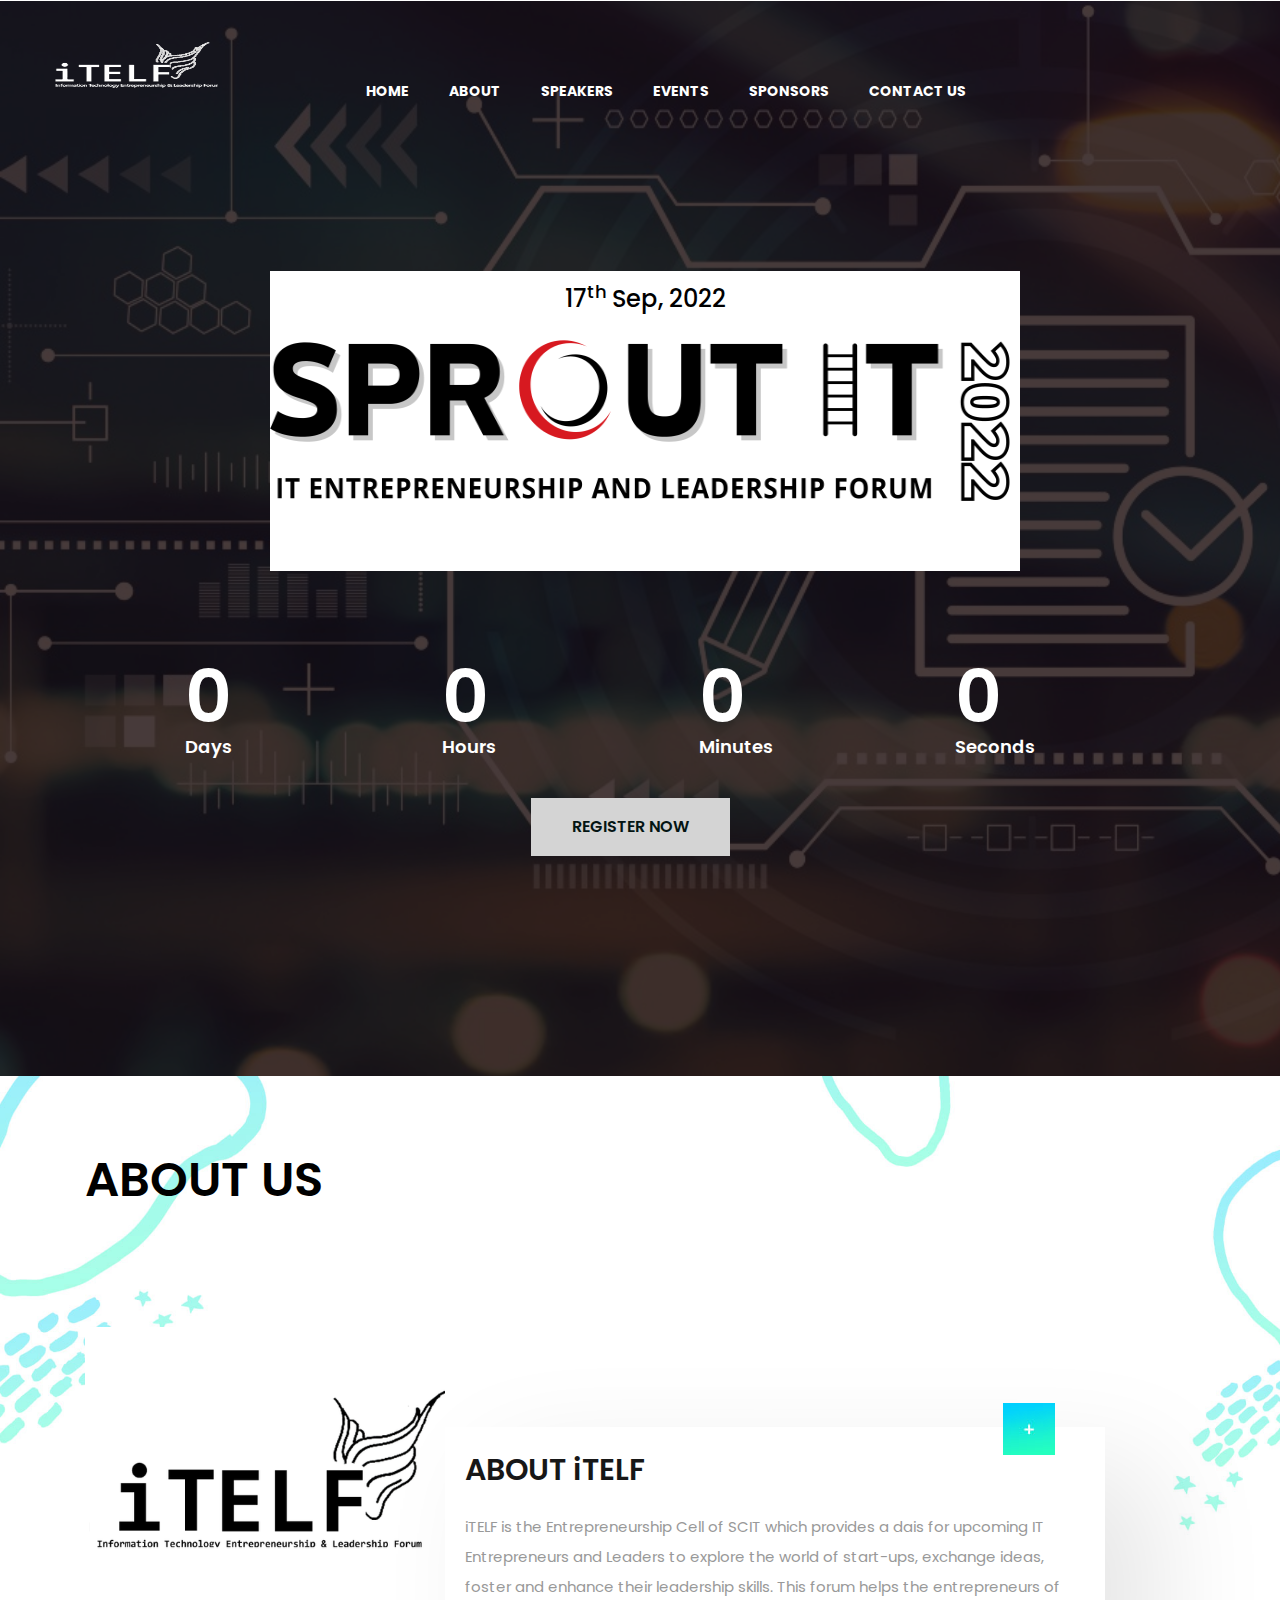
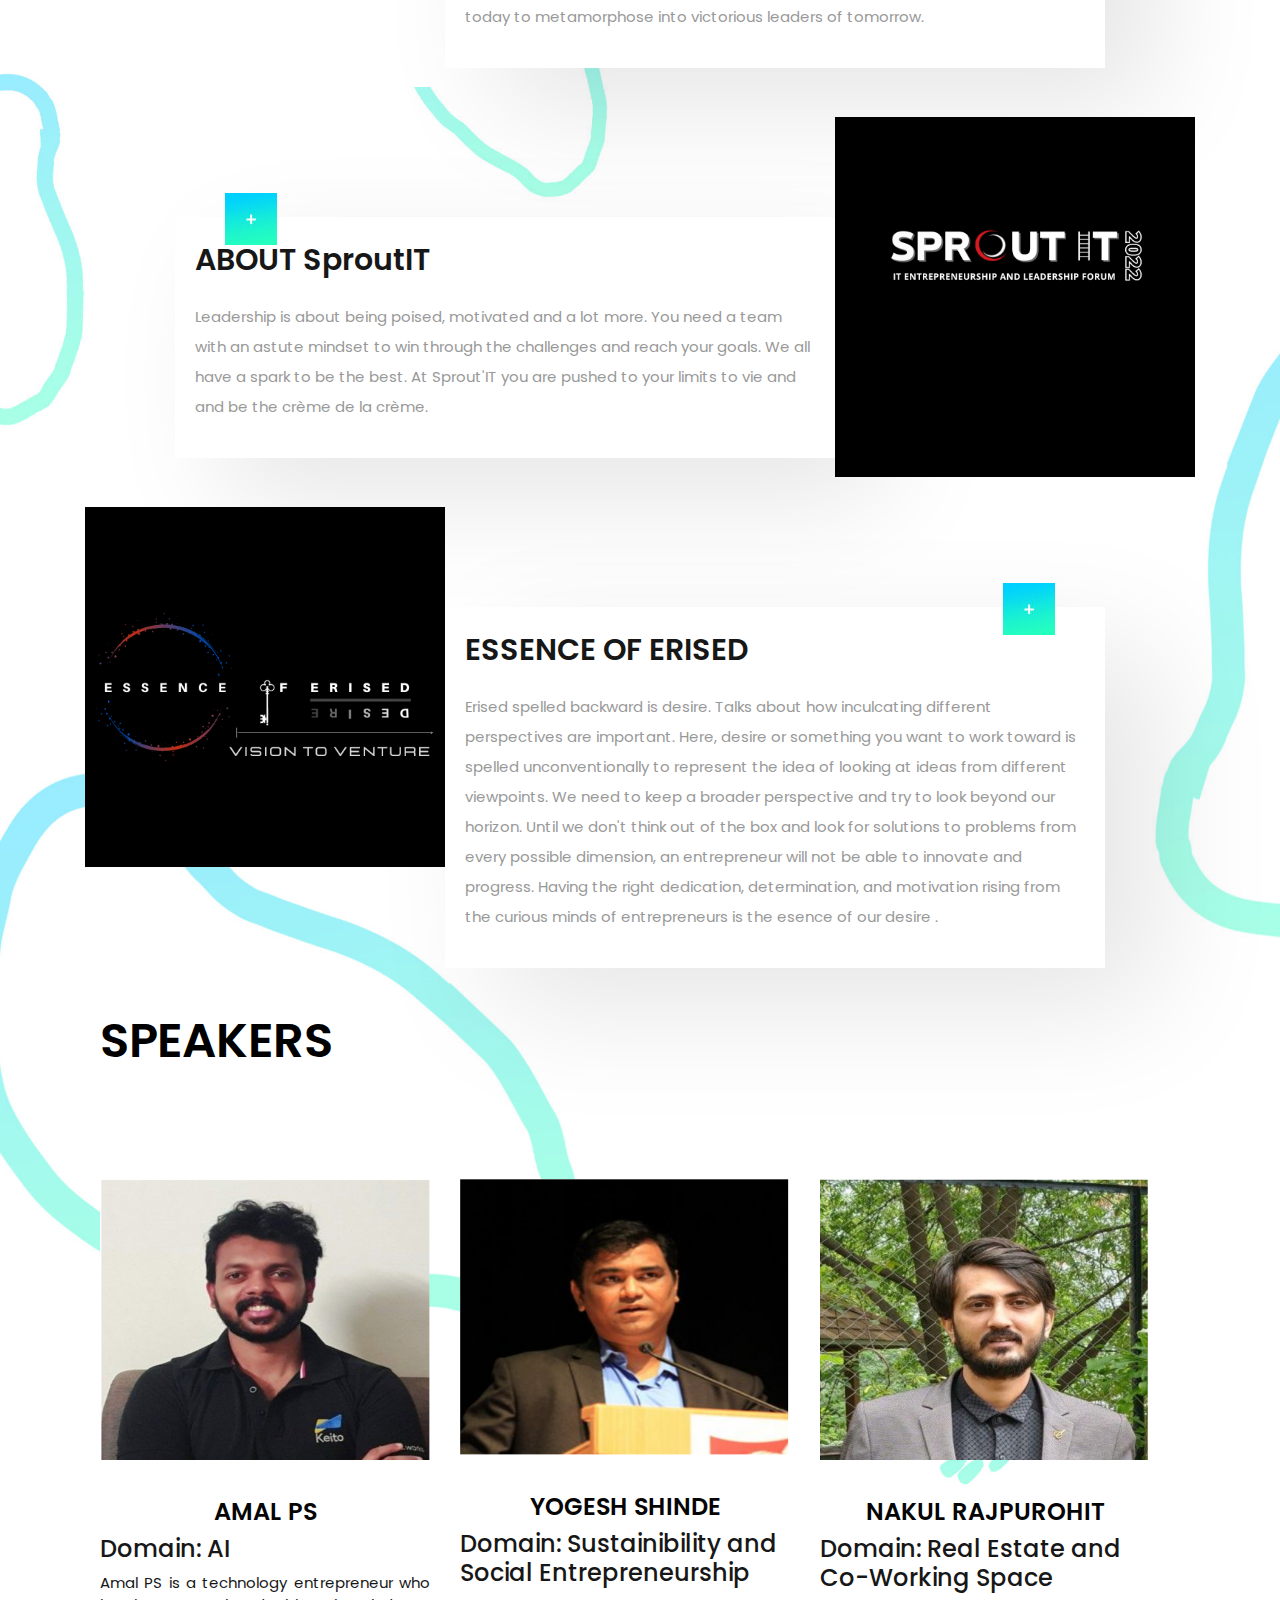
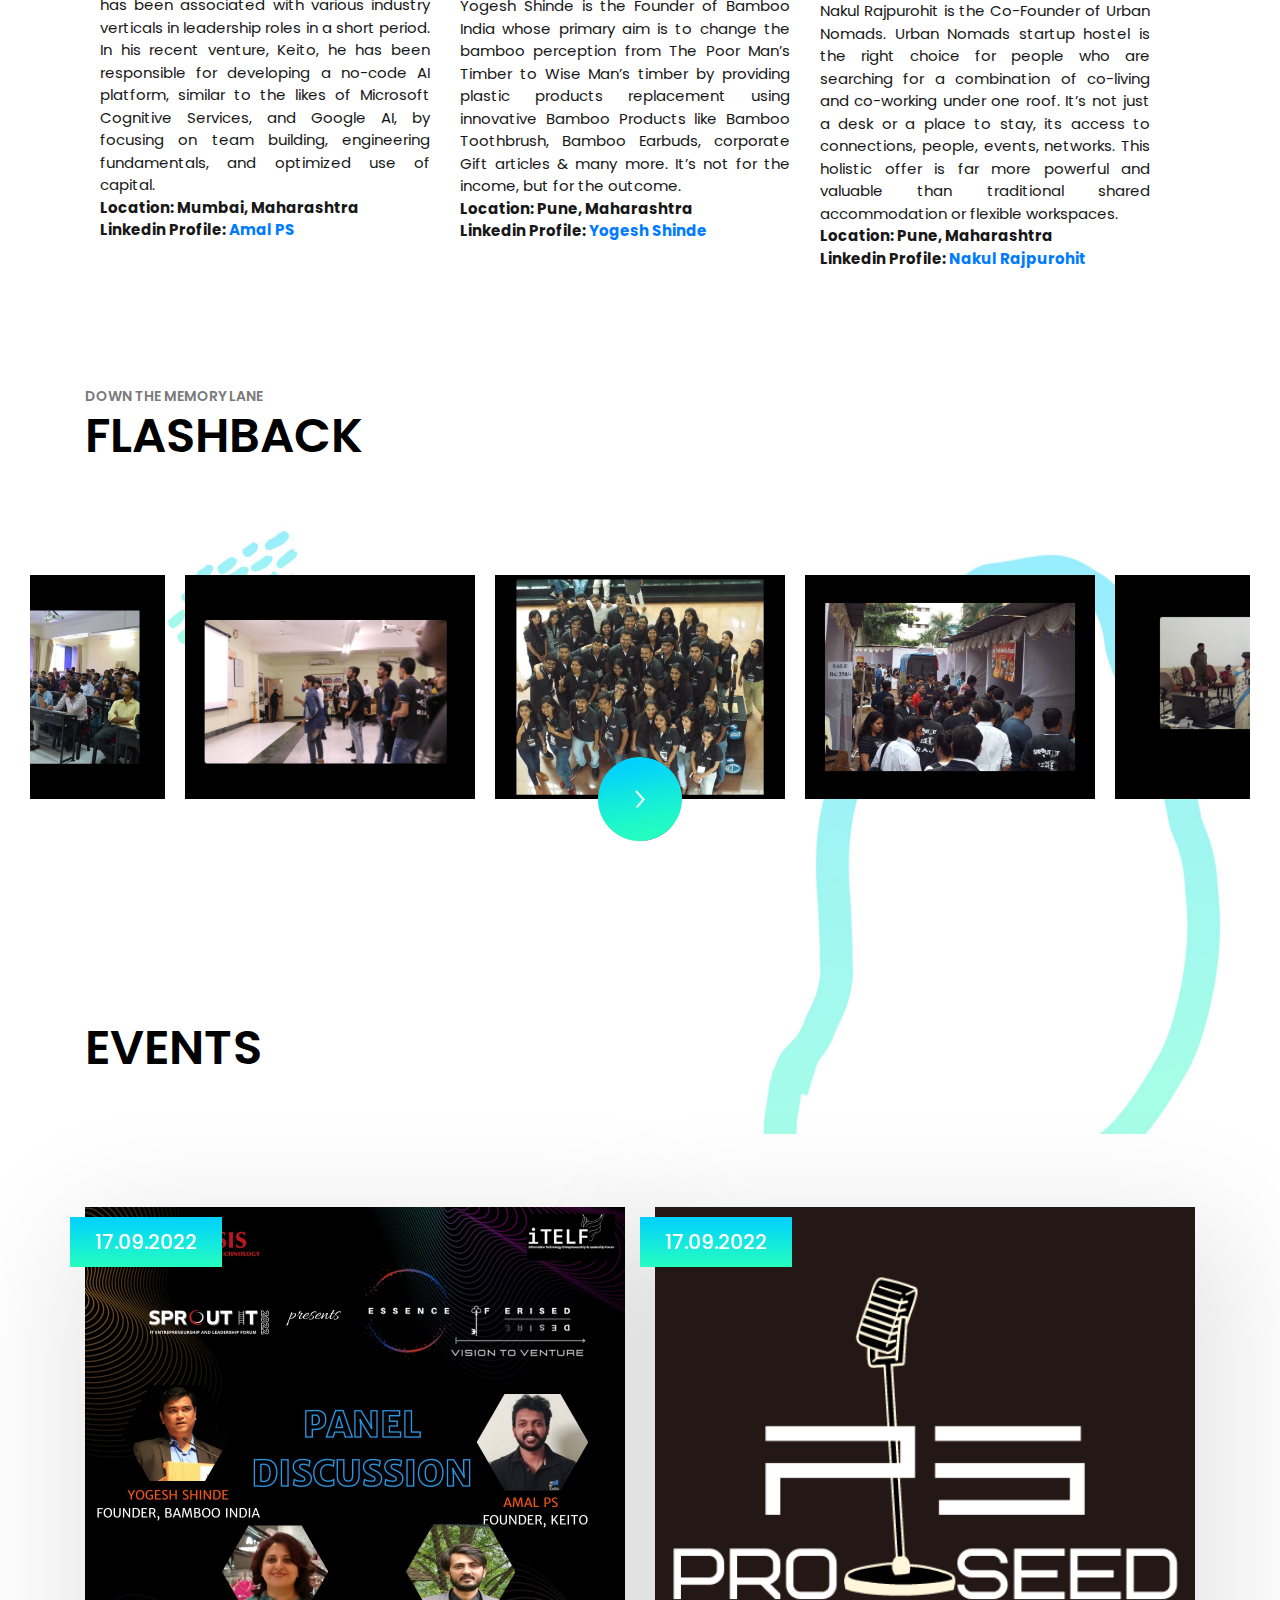
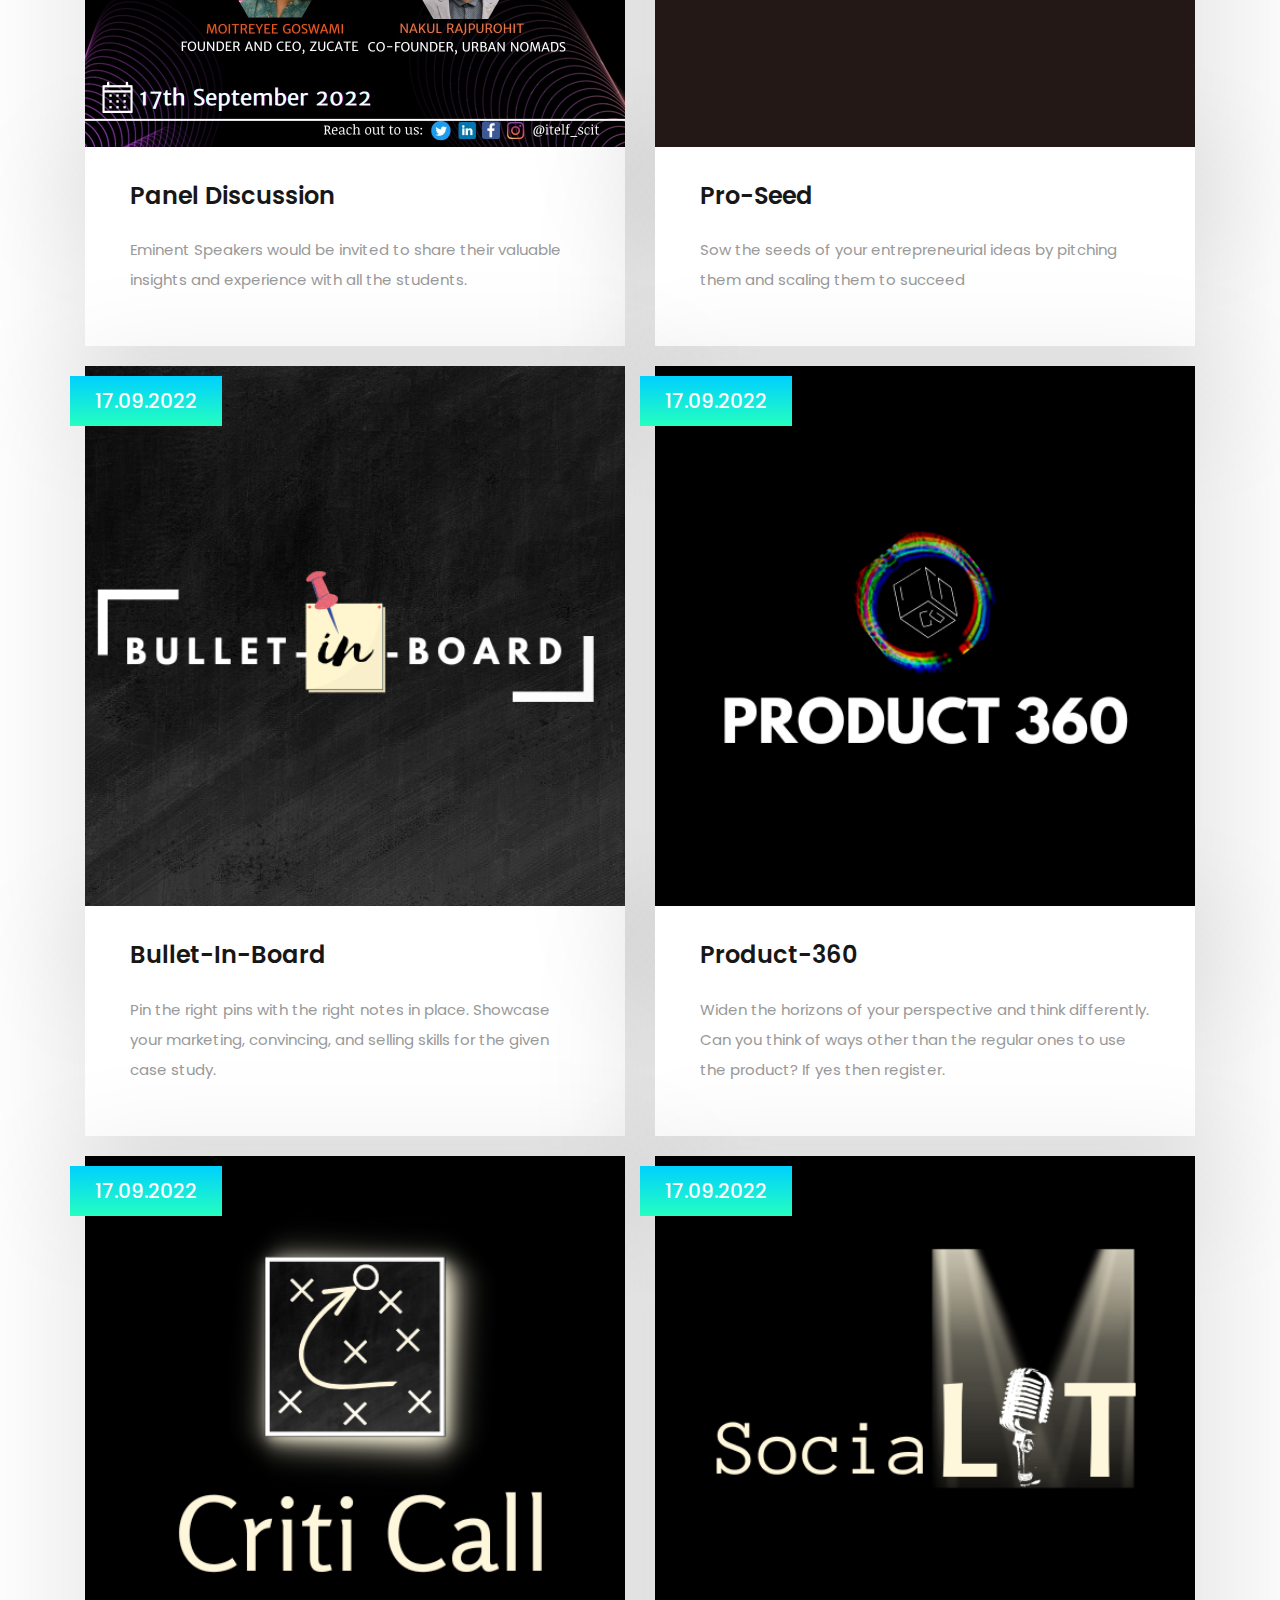
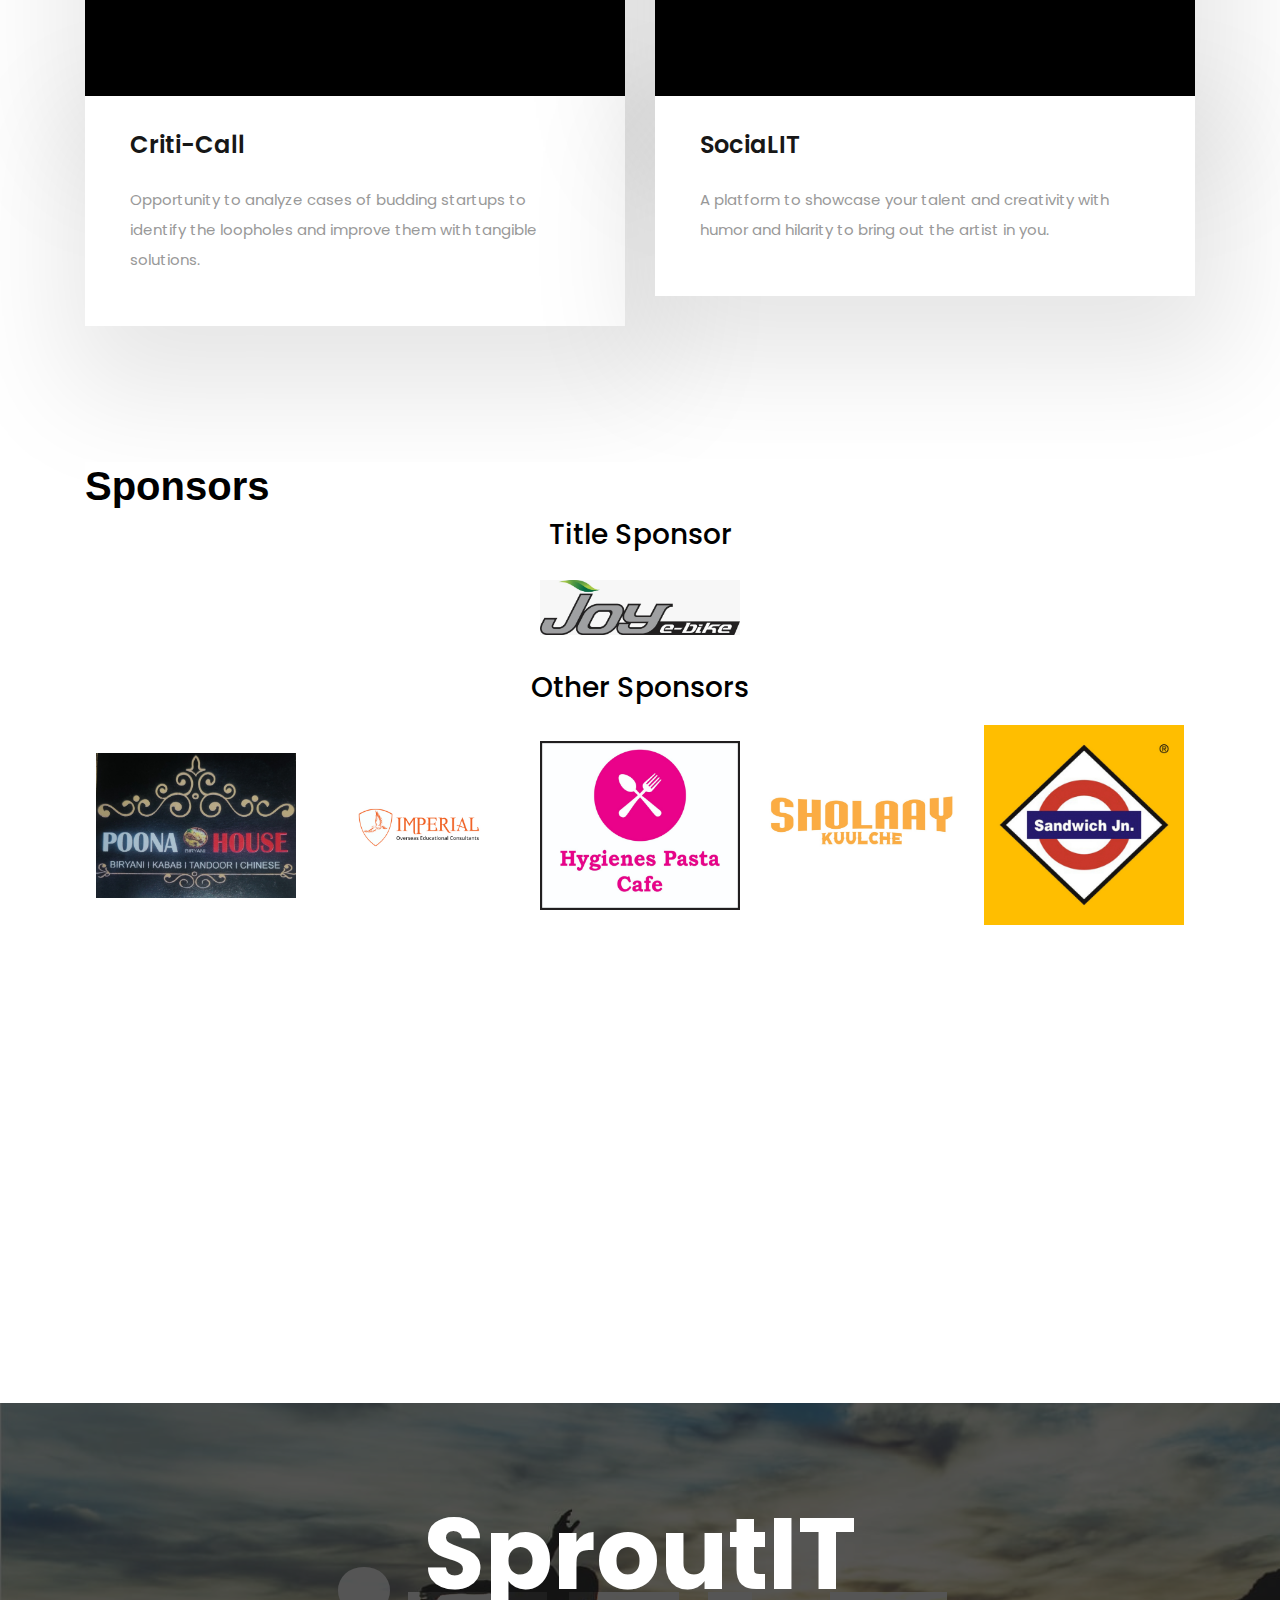
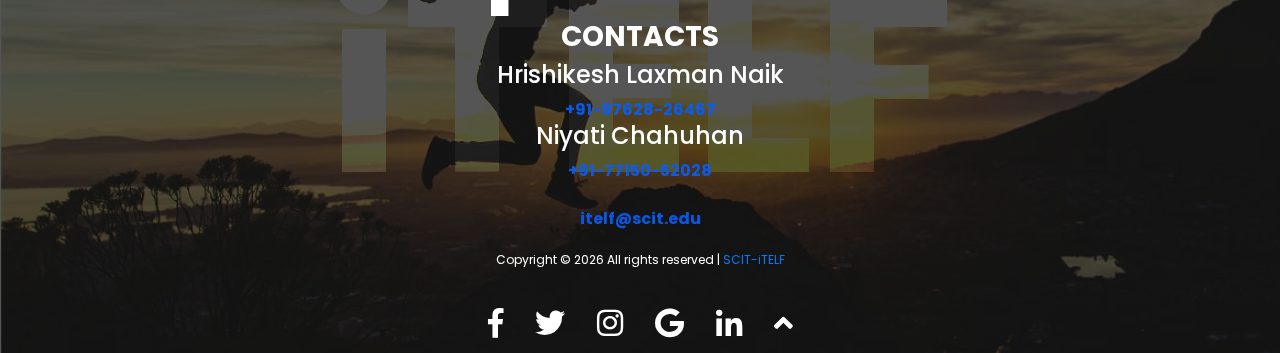
==== commit bc7f5314: "Final C" ====
--- a/index.html
+++ b/index.html
@@ -1,3 +1,17 @@
+<!-- 
+==========================================================================================================
+Name of the Program:    index.html
+Description:            This is the website designed for iTELF SproutIT2022 SCIT                                
+Name of the Client:     SCIT
+Author:                 Shivam Trivedi & Raunit Singh
+Organization:          	Symbiosis Centre for Information Technology
+Initial Ver&Date:       1.0, 16/09/2022
+----------------------------------------------------------------------------------------------------------
+REVISION HISTORY
+Version No  :   Revision Date:     Author:                    Details
+ 1				16/09/2022			   Shivam Trivedi		  Web Developer, Web & Media Core Committee
+==========================================================================================================
+-->
 <!DOCTYPE html>
 <html lang="en" dir="ltr">
 
@@ -231,10 +245,10 @@
 
                                 <h2>AMAL PS</h2>
                                 <h4>Domain: AI</h4>
-                                <p>● Amal PS is a technology entrepreneur who
+                                <p>Amal PS is a technology entrepreneur who
                                     has been associated with various industry
                                     verticals in leadership roles in a short period.
-                                    ● In his recent venture, Keito, he has been
+                                    In his recent venture, Keito, he has been
                                     responsible for developing a no-code AI
                                     platform, similar to the likes of Microsoft
                                     Cognitive Services, and Google AI, by
@@ -595,6 +609,7 @@
                     <div class="block text-center">
                         <!-- Sponsors image list -->
                         <ul class="list-inline sponsors-list">
+                            <h3 style="color: black;">Other Sponsors</h3>
                             <li class="list-inline-item">
                                 <h6 style="color: black;"></h6>
                                 <div class="image-block text-center" style="padding:5px 5px 5px 5px;">
--- a/style.css
+++ b/style.css
@@ -278,9 +278,12 @@
 .hero-content .entry-header img{
    
     background-color: white;
+    height:1.2em;
+    width:3em;
 }
 @media screen and (max-width: 575.98px){
     .hero-content .entry-header img{
+        background-color: white;
         height:1.2em;
         width:3em;
     }
@@ -288,12 +291,14 @@
 }
 @media screen and (min-width: 576px){
     .hero-content .entry-header img{
+        background-color: white;
         height:1.2em;
         width:3em;
     }
 }
 @media screen and (min-width: 768px){
     .hero-content .entry-header img{
+        background-color: white;
         height:1.2em;
         width:3em;
     }
@@ -301,6 +306,7 @@
 }
 @media screen and (min-width: 992px){
     .hero-content .entry-header img{
+        background-color: white;
         height:1.2em;
         width:3em;
     }
@@ -308,6 +314,7 @@
 }
 @media screen and (min-width: 1200px){
     .hero-content .entry-header img{
+        background-color: white;
         height:1.2em;
         width:3em;
     }
@@ -315,6 +322,7 @@
 }
 @media screen and (min-width: 1400px){
     .hero-content .entry-header img{
+        background-color: white;
         height:1.2em;
         width:3em;
     }
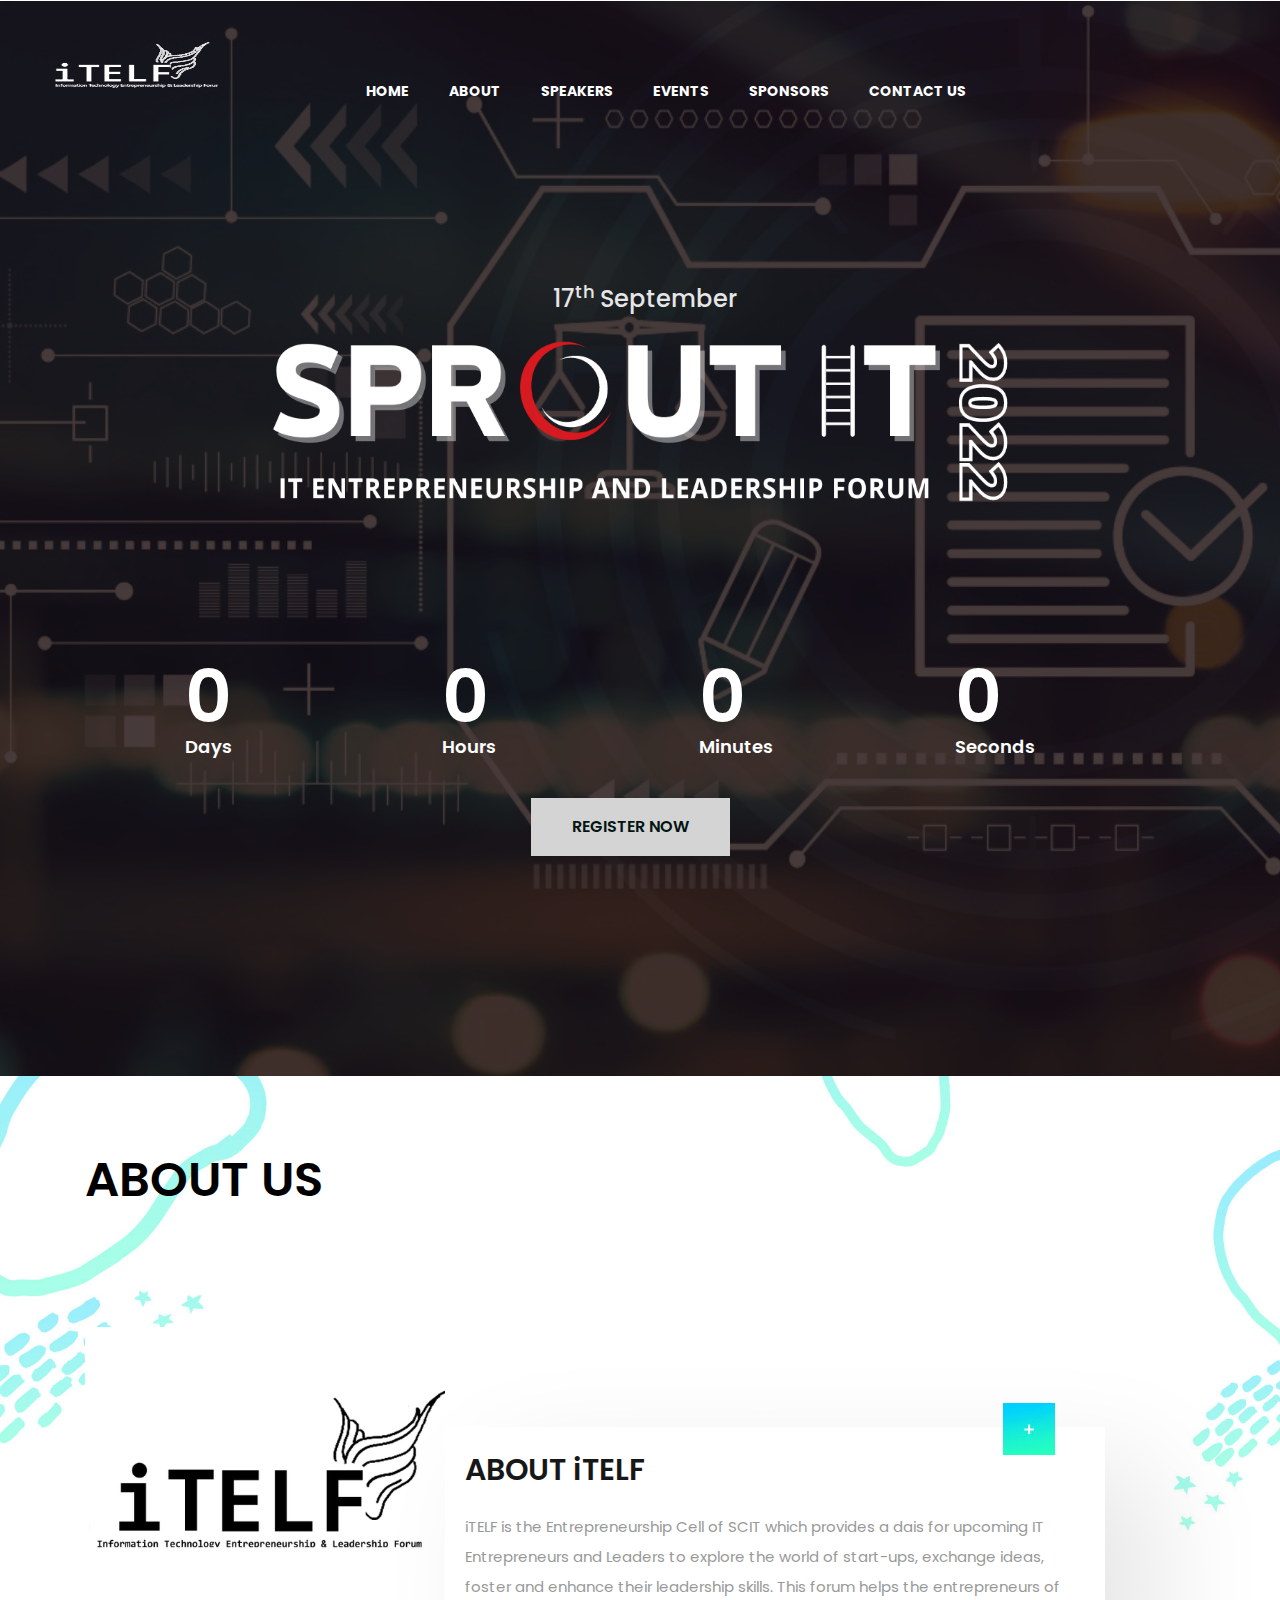
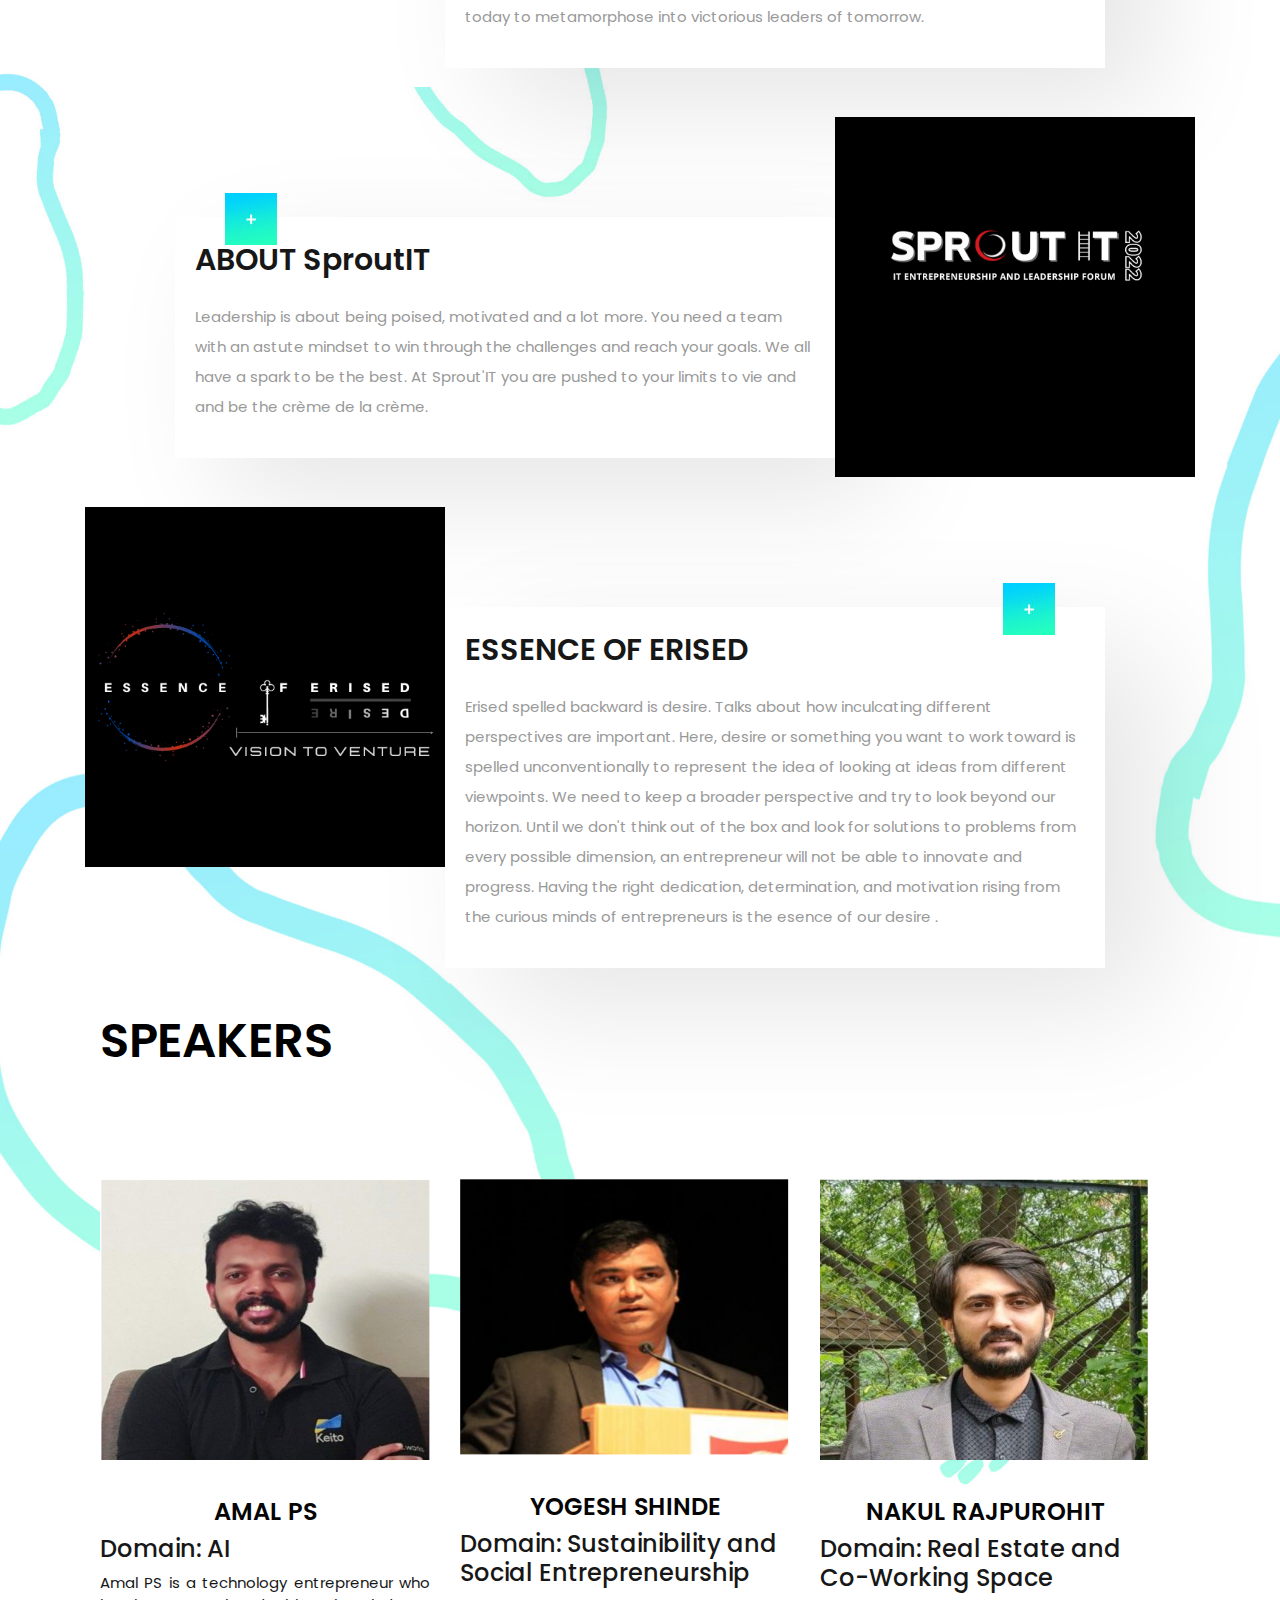
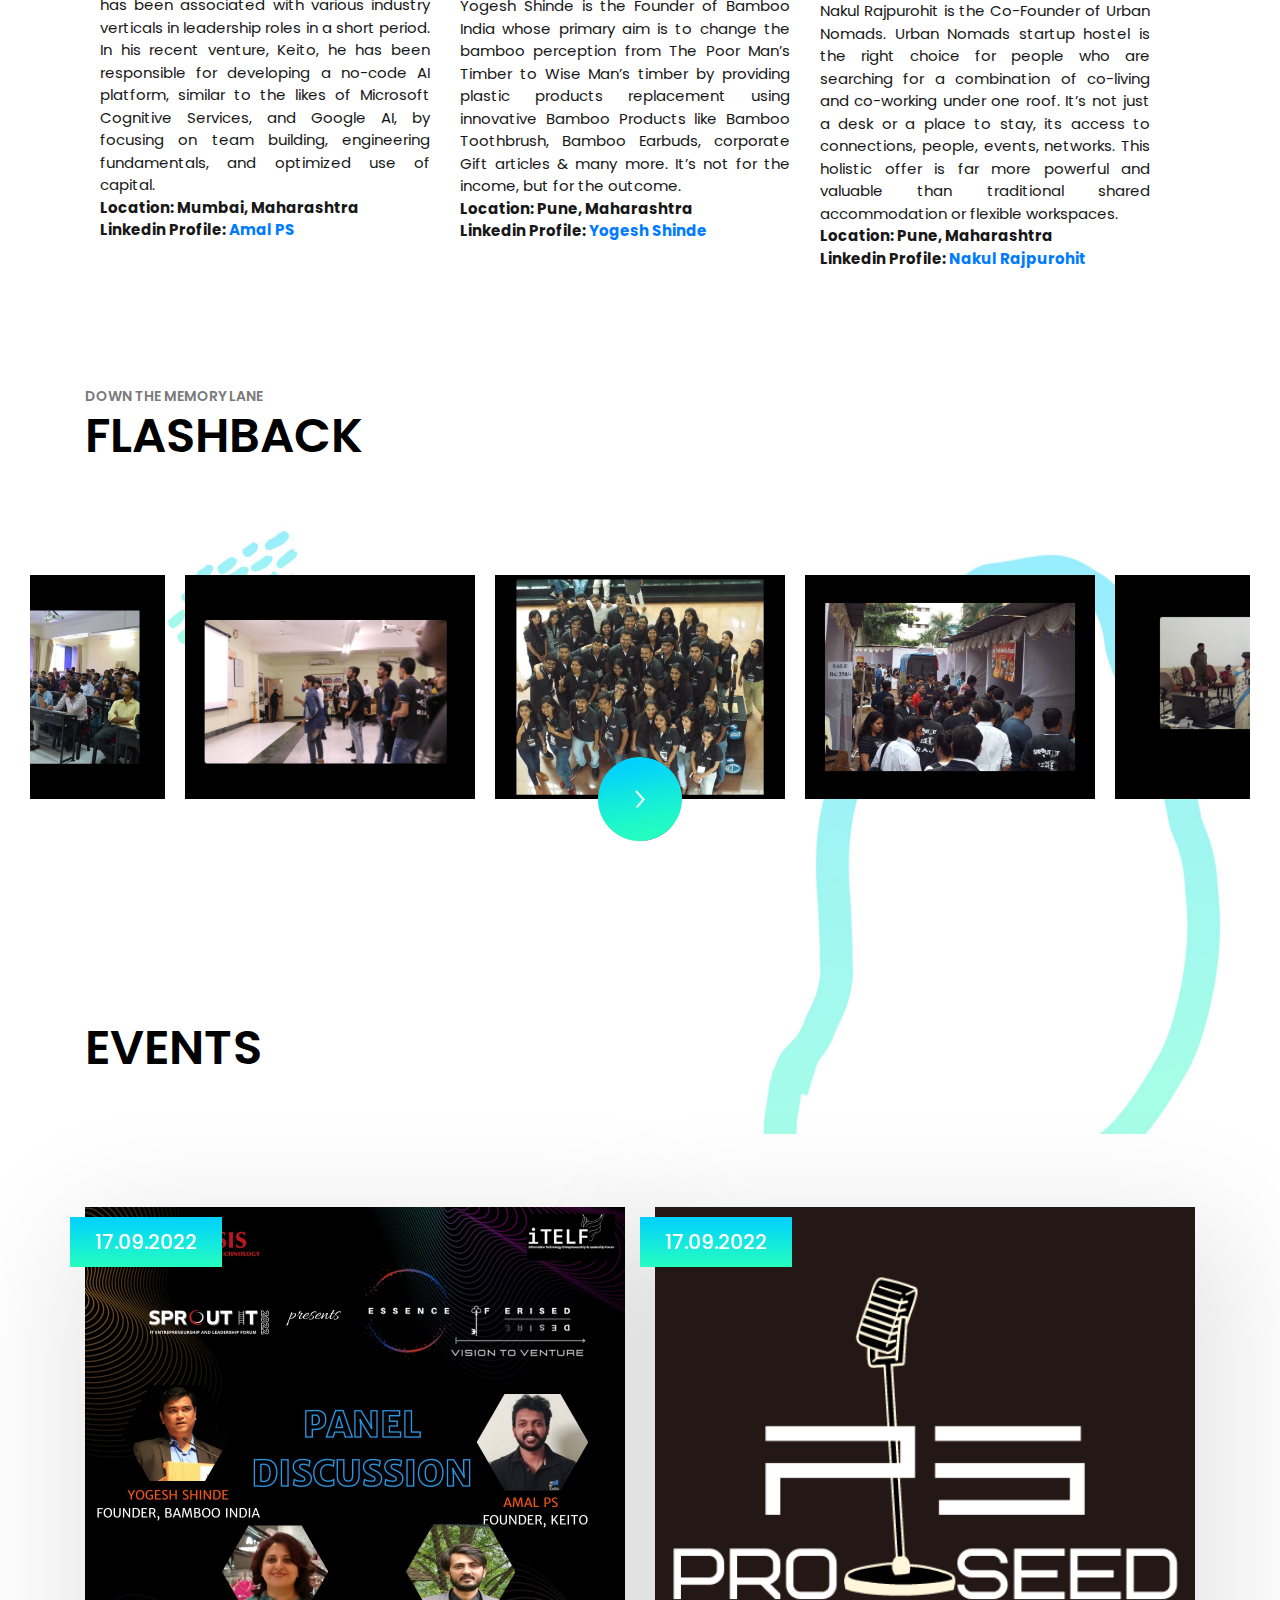
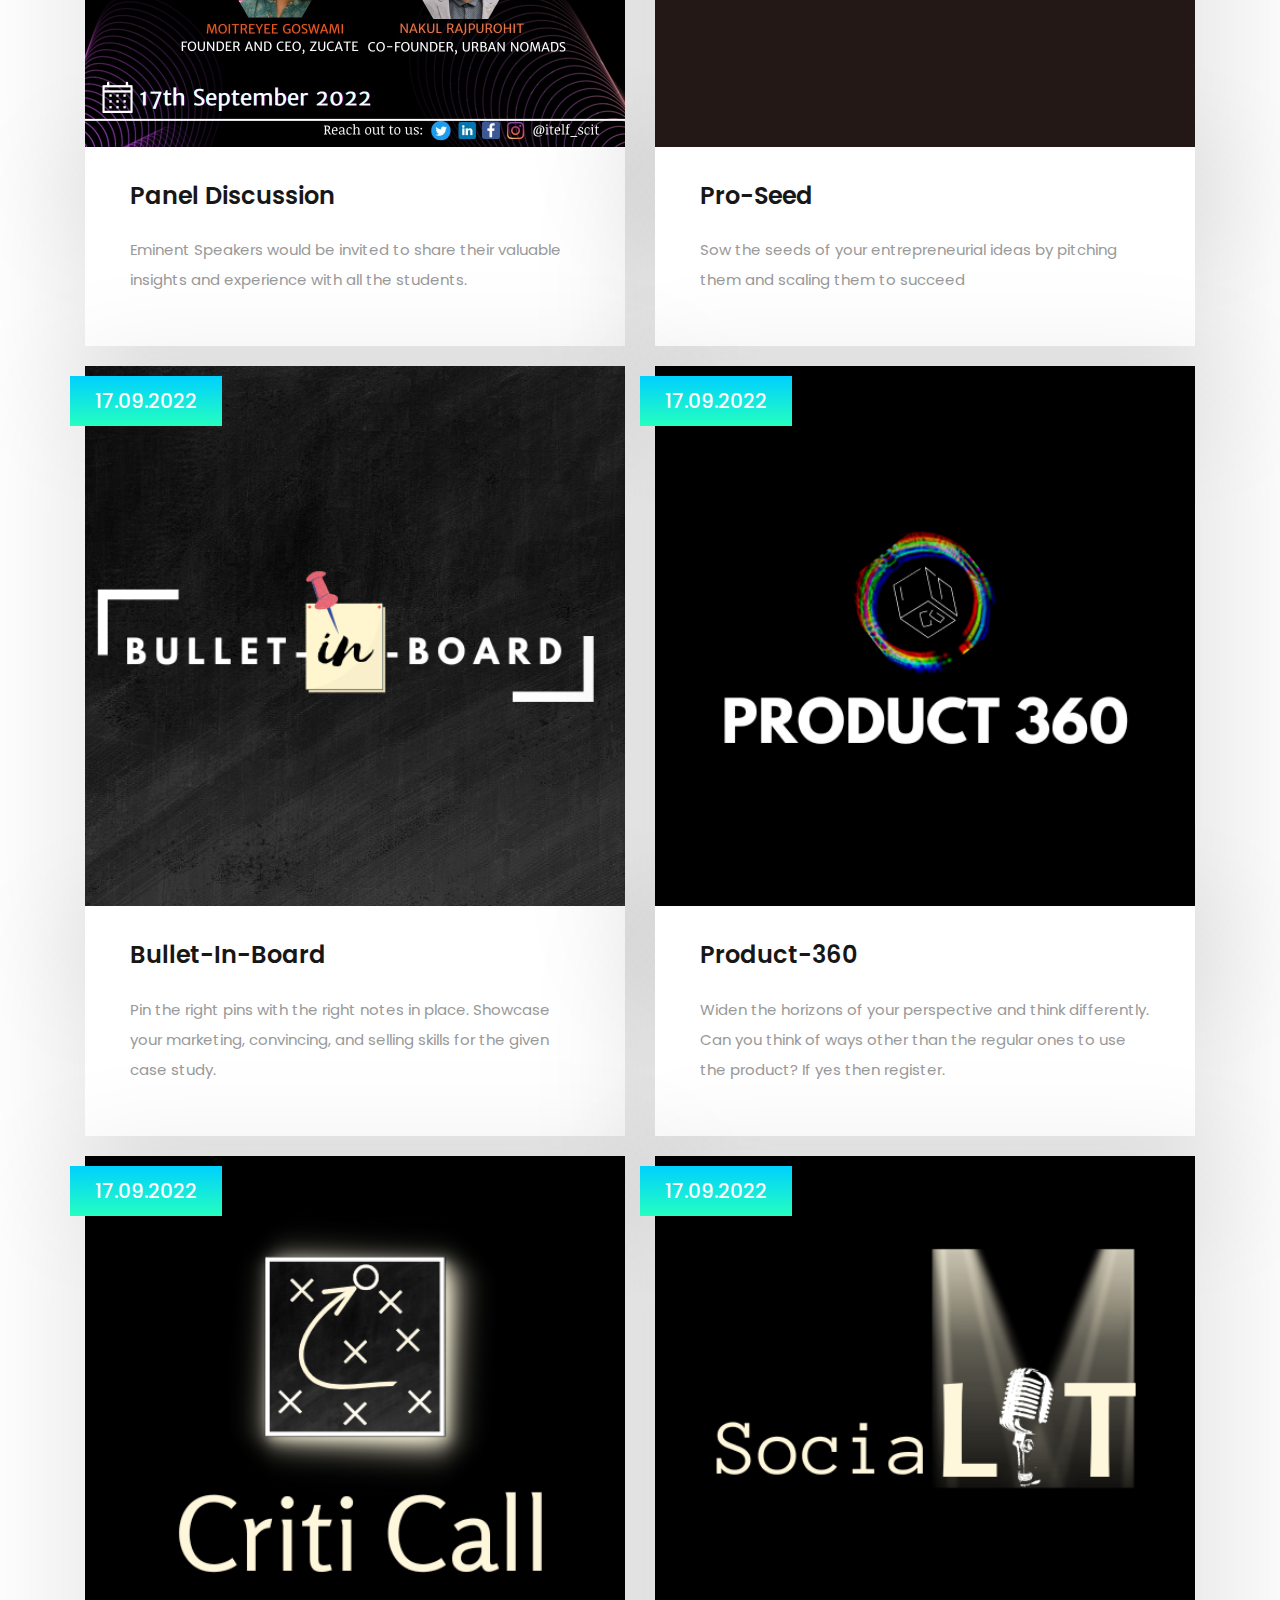
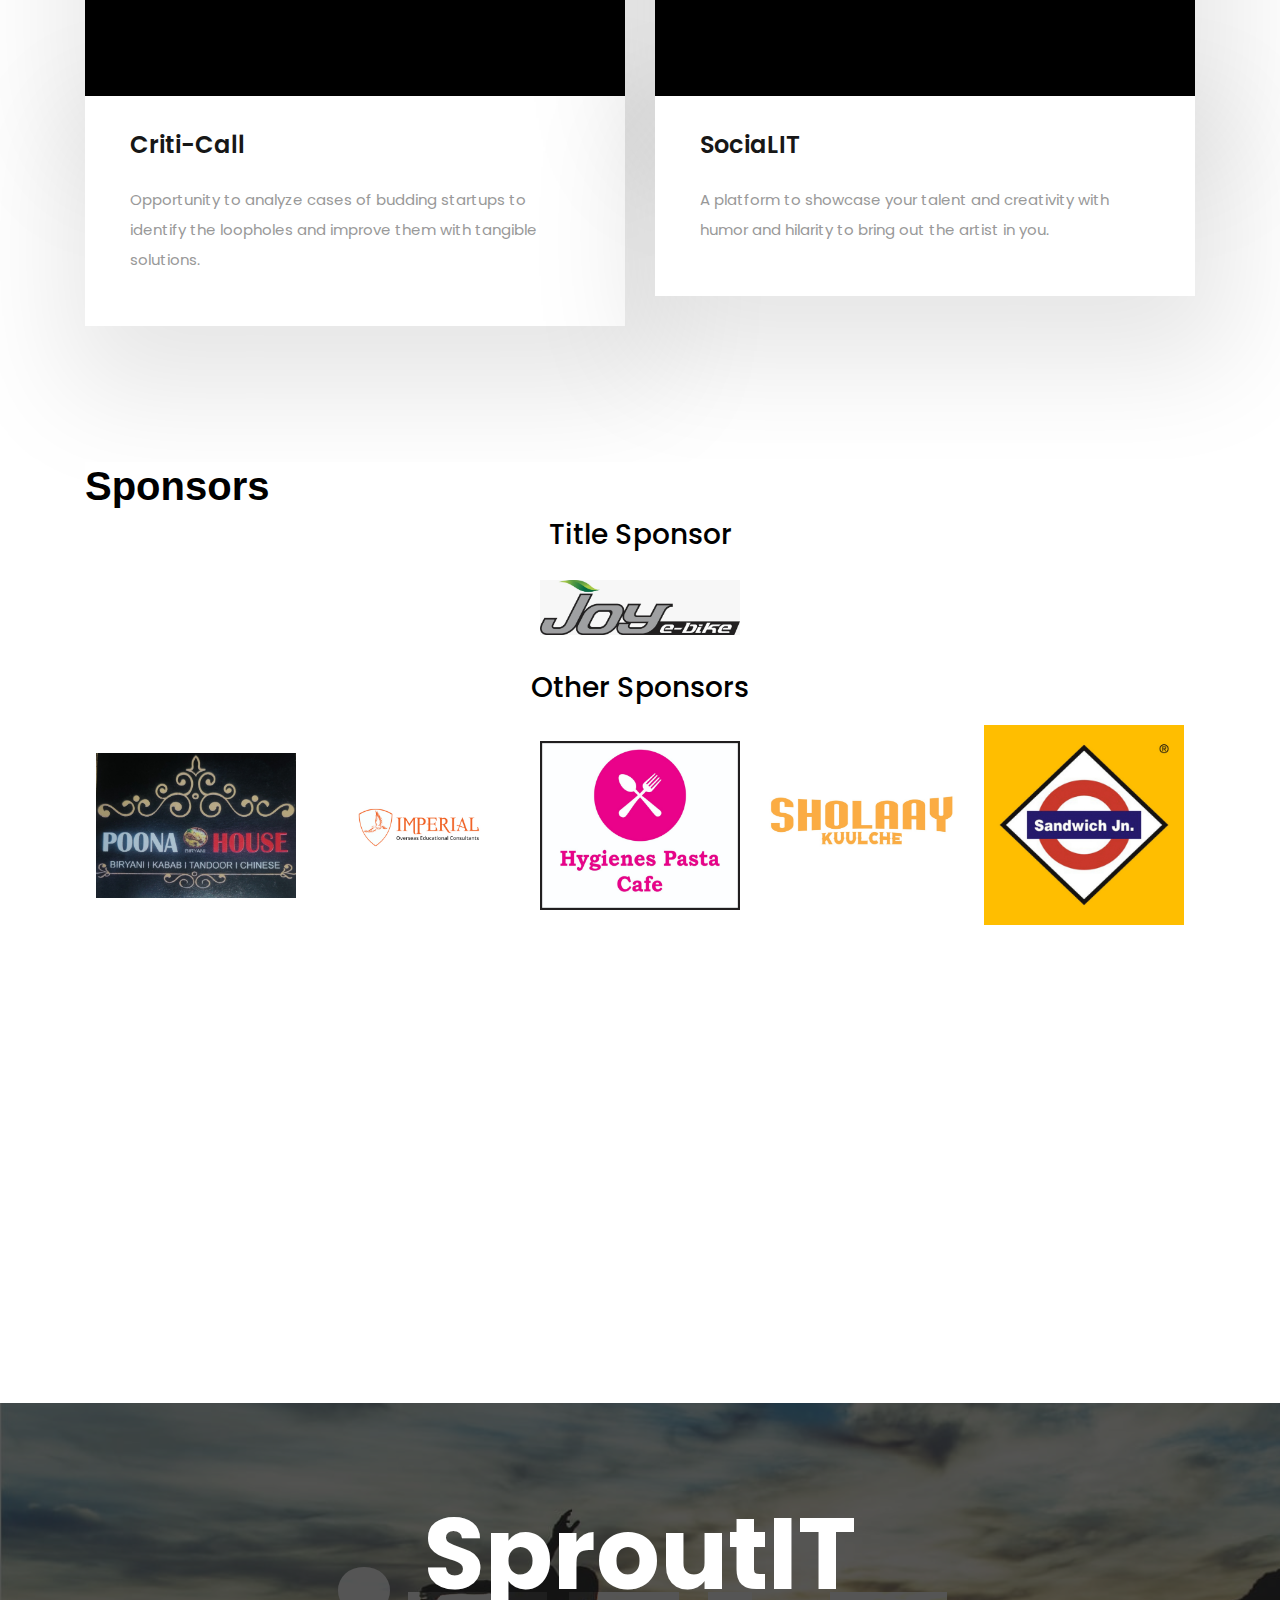
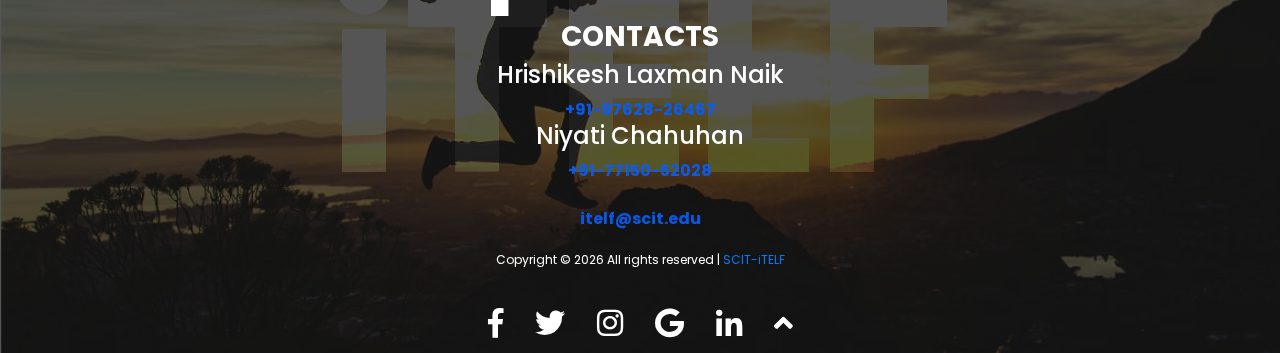
==== commit dc50746b: "DOne" ====
--- a/index.html
+++ b/index.html
@@ -82,10 +82,10 @@
             <div class="row">
                 <div class="col-12 offset-lg-2 col-lg-10">
                     <div class="entry-header">
-                        <h2><img src="image/homepage.png"></h2>
+                        <h2><img src="images/sprouti.png"></h2>
 
                         <div class="entry-meta-date">
-                           <p>17<sup>th</sup>&nbsp;Sep, 2022</p>
+                           <p>17<sup>th</sup>&nbsp;September</p>
                         </div><!-- .entry-meta-date -->
                     </div><!-- .entry-header -->
 
--- a/style.css
+++ b/style.css
@@ -277,13 +277,13 @@
 
 .hero-content .entry-header img{
    
-    background-color: white;
+    
     height:1.2em;
     width:3em;
 }
 @media screen and (max-width: 575.98px){
     .hero-content .entry-header img{
-        background-color: white;
+       
         height:1.2em;
         width:3em;
     }
@@ -291,14 +291,14 @@
 }
 @media screen and (min-width: 576px){
     .hero-content .entry-header img{
-        background-color: white;
+        
         height:1.2em;
         width:3em;
     }
 }
 @media screen and (min-width: 768px){
     .hero-content .entry-header img{
-        background-color: white;
+      
         height:1.2em;
         width:3em;
     }
@@ -306,27 +306,26 @@
 }
 @media screen and (min-width: 992px){
     .hero-content .entry-header img{
-        background-color: white;
+     
         height:1.2em;
         width:3em;
     }
-    .entry-meta-date p{color:black;}
+  
 }
 @media screen and (min-width: 1200px){
     .hero-content .entry-header img{
-        background-color: white;
+        
         height:1.2em;
         width:3em;
     }
-    .entry-meta-date p{color:black;}
 }
 @media screen and (min-width: 1400px){
     .hero-content .entry-header img{
-        background-color: white;
+       
         height:1.2em;
         width:3em;
     }
-    .entry-meta-date p{ color:black;}
+   
 }
 
 .hero-content .entry-header .entry-meta-date {
@@ -354,7 +353,7 @@
     .hero-content .entry-header img{
         height: 2em;
         width:5em;
-        background-color: white;
+        
     }
     
 
